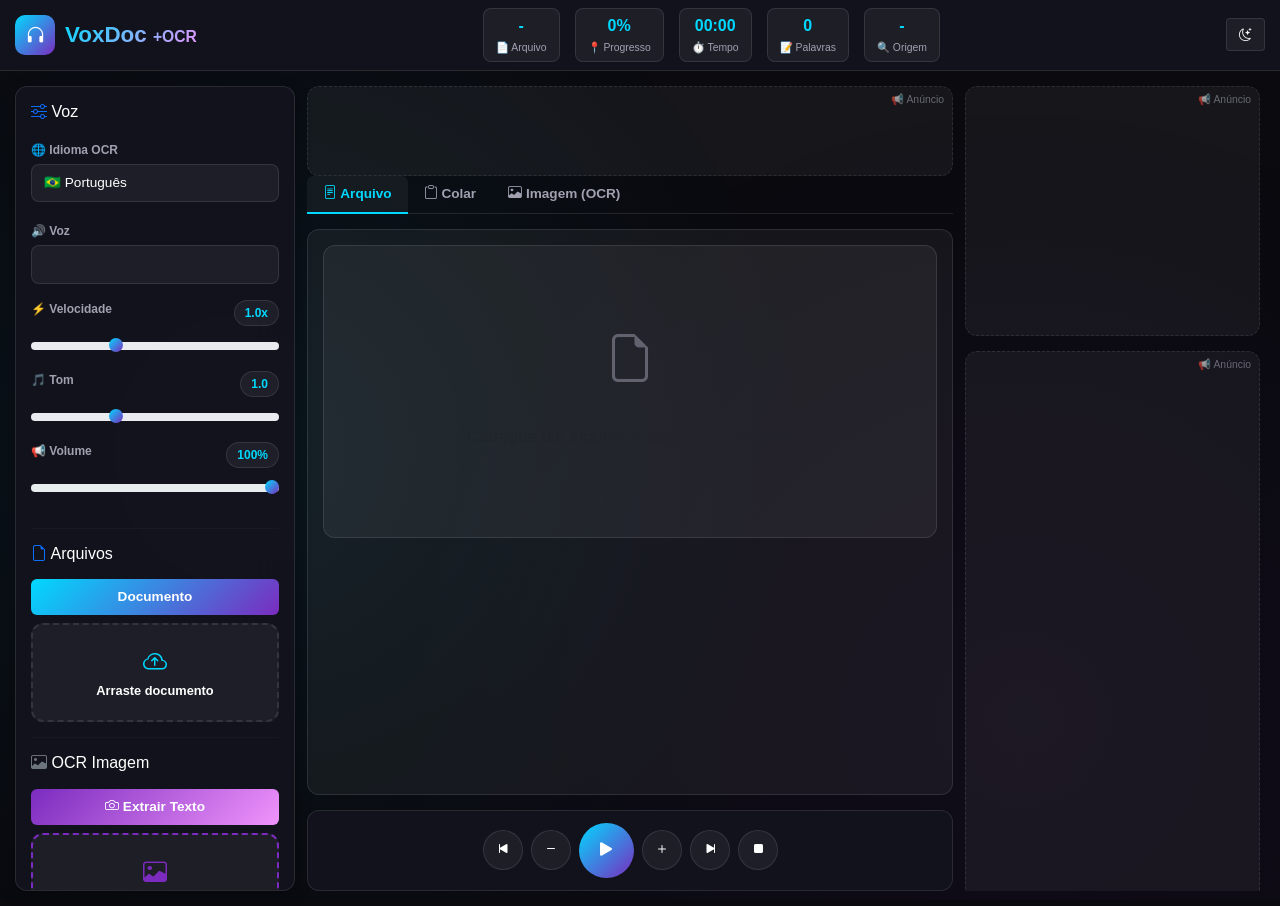
==== index.html @ 5bc6eb55 "m" ====
<!DOCTYPE html>
<html lang="pt">
<head>
  <meta charset="UTF-8">
  <meta name="viewport" content="width=device-width, initial-scale=1">
  <title>VoxDoc – Leitor de Documentos com OCR</title>
  
  <!-- Bootstrap 5 -->
  <link href="./CSS/bootstrap.min.css" rel="stylesheet">
  <!-- Bootstrap Icons -->
  <link href="https://cdn.jsdelivr.net/npm/bootstrap-icons@1.11.1/font/bootstrap-icons.css" rel="stylesheet">
  <!-- Tesseract.js -->
  <script src="./JS/tesseract.min.js"></script>

  <!-- Bibliotecas offline -->
  <script src="./JS/pdf.min.js"></script>
  <script src="./JS/pdf.worker.min.js"></script>
  <script src="./JS/mammoth.browser.min.js"></script>
  <script src="./JS/lame.min.js"></script>

  <!-- Configuração OCR Online/Offline -->
  <script>
    window.VOXDOC_OCR_CONFIG = {
      isOnline: navigator.onLine,
      workerPath: './JS/worker.min.js',
      langPath: './JS/lang-data/',
      corePath: './JS/tesseract-core.wasm.js',
      fallbackOnline: true
    };
    window.addEventListener('online', () => { window.VOXDOC_OCR_CONFIG.isOnline = true; });
    window.addEventListener('offline', () => { window.VOXDOC_OCR_CONFIG.isOnline = false; });
  </script>

  <style>
    :root {
      --bg-dark: #0a0a0f;
      --bg-card: rgba(20, 20, 30, 0.95);
      --bg-glass: rgba(255, 255, 255, 0.05);
      --primary: #00d9ff;
      --secondary: #7b2cbf;
      --accent: #f093fb;
      --success: #00ff88;
      --warning: #ffbb00;
      --danger: #ff4757;
      --text: #ffffff;
      --text-muted: #a0a0b0;
      --border: rgba(255, 255, 255, 0.1);
      --radius: 12px;
      --shadow: 0 4px 16px rgba(0, 0, 0, 0.3);
    }

    body.light-mode {
      --bg-dark: #f0f2f8;
      --bg-card: rgba(255, 255, 255, 0.98);
      --bg-glass: rgba(0, 0, 0, 0.03);
      --text: #1a1a2e;
      --text-muted: #6c757d;
      --border: rgba(0, 0, 0, 0.1);
      --shadow: 0 4px 16px rgba(0, 0, 0, 0.1);
    }

    * { margin: 0; padding: 0; box-sizing: border-box; }

    body {
      font-family: 'Inter', -apple-system, BlinkMacSystemFont, sans-serif;
      background: var(--bg-dark);
      color: var(--text);
      min-height: 100vh;
      transition: background 0.3s, color 0.3s;
      overflow: hidden;
    }

    .bg-animation {
      position: fixed;
      top: 0; left: 0; right: 0; bottom: 0;
      background: 
        radial-gradient(circle at 20% 50%, rgba(0, 217, 255, 0.06) 0%, transparent 50%),
        radial-gradient(circle at 80% 80%, rgba(123, 44, 191, 0.06) 0%, transparent 50%);
      z-index: -1;
      pointer-events: none;
    }

    /* ===== HEADER COM STATS ===== */
    .app-header {
      background: var(--bg-card);
      backdrop-filter: blur(20px);
      border-bottom: 1px solid var(--border);
      padding: 8px 0;
      position: sticky;
      top: 0;
      z-index: 1000;
      flex-shrink: 0;
    }

    .header-content {
      display: flex;
      justify-content: space-between;
      align-items: center;
      padding: 0 15px;
      gap: 15px;
      flex-wrap: wrap;
    }

    .logo {
      display: flex;
      align-items: center;
      gap: 10px;
      flex-shrink: 0;
    }

    .logo-icon {
      width: 40px;
      height: 40px;
      background: linear-gradient(135deg, var(--primary), var(--secondary));
      border-radius: 10px;
      display: flex;
      align-items: center;
      justify-content: center;
      font-size: 1.3rem;
    }

    .logo-text {
      font-size: 1.4rem;
      font-weight: 800;
      background: linear-gradient(135deg, var(--primary), var(--accent));
      -webkit-background-clip: text;
      -webkit-text-fill-color: transparent;
      background-clip: text;
    }

    /* Stats no Header */
    .header-stats {
      display: flex;
      gap: 15px;
      align-items: center;
      flex-wrap: wrap;
      justify-content: center;
      flex: 1;
    }

    .header-stat {
      display: flex;
      flex-direction: column;
      align-items: center;
      padding: 5px 12px;
      background: var(--bg-glass);
      border-radius: 8px;
      border: 1px solid var(--border);
      min-width: 70px;
    }

    .header-stat-value {
      font-size: 1rem;
      font-weight: 700;
      color: var(--primary);
      word-break: break-word;
      text-align: center;
    }

    .header-stat-label {
      font-size: 0.65rem;
      color: var(--text-muted);
      margin-top: 2px;
      text-align: center;
    }

    .header-actions {
      display: flex;
      align-items: center;
      gap: 10px;
      flex-shrink: 0;
    }

    /* ===== LAYOUT PRINCIPAL ===== */
    .main-wrapper {
      display: grid;
      grid-template-columns: 280px 1fr 300px;
      gap: 12px;
      height: calc(100vh - 65px);
      padding: 15px;
      overflow: hidden;
    }

    .sidebar-col,
    .main-col,
    .ads-col {
      display: flex;
      flex-direction: column;
      min-height: 0;
    }

    .glass-card {
      background: var(--bg-card);
      backdrop-filter: blur(20px);
      border-radius: var(--radius);
      border: 1px solid var(--border);
      box-shadow: var(--shadow);
      padding: 15px;
      height: 100%;
      display: flex;
      flex-direction: column;
      overflow-y: auto;
    }

    /* ===== COLUNA DE ANÚNCIOS (Direita) ===== */
    .ads-col {
      display: flex;
      flex-direction: column;
      gap: 15px;
      overflow-y: auto;
      padding-right: 5px;
    }

    .ad-space {
      background: var(--bg-glass);
      border: 1px dashed var(--border);
      border-radius: var(--radius);
      display: flex;
      align-items: center;
      justify-content: center;
      color: var(--text-muted);
      font-size: 0.75rem;
      text-align: center;
      flex-shrink: 0;
      overflow: hidden;
      position: relative;
    }

    .ad-space::before {
      content: "📢 Anúncio";
      position: absolute;
      top: 5px;
      right: 8px;
      font-size: 0.65rem;
      opacity: 0.6;
    }

    .ad-space.sidebar-ad {
      width: 100%;
      height: 250px;
      min-height: 250px;
    }

    .ad-space.rectangle {
      width: 100%;
      height: 250px;
      min-height: 250px;
    }

    .ad-space.skyscraper {
      width: 100%;
      height: 600px;
      min-height: 600px;
    }

    .ad-space.ad-loaded::before {
      content: "";
    }

    /* ===== CONTROLES ===== */
    .form-label {
      font-size: 0.75rem;
      color: var(--text-muted);
      font-weight: 600;
      margin-bottom: 5px;
    }

    .form-select, .form-control {
      background: var(--bg-glass);
      border: 1px solid var(--border);
      color: var(--text);
      padding: 8px 12px;
      border-radius: 8px;
      font-size: 0.85rem;
      transition: border-color 0.2s;
    }

    .form-select:focus, .form-control:focus {
      background: var(--bg-glass);
      border-color: var(--primary);
      color: var(--text);
      box-shadow: 0 0 0 2px rgba(0, 217, 255, 0.15);
    }

    .form-range {
      height: 4px;
    }

    .form-range::-webkit-slider-thumb {
      width: 14px;
      height: 14px;
      background: linear-gradient(135deg, var(--primary), var(--secondary));
      border-radius: 50%;
    }

    /* ===== ÁREA DE TEXTO ===== */
    .text-display {
      background: var(--bg-glass);
      border-radius: var(--radius);
      border: 1px solid var(--border);
      padding: 20px;
      flex: 1;
      min-height: 0;
      overflow-y: auto;
      font-size: 1.05rem;
      line-height: 1.9;
      color: var(--text);
    }

    .word {
      cursor: pointer;
      padding: 2px 5px;
      border-radius: 5px;
      display: inline;
      transition: background 0.15s;
      margin: 0 2px;
    }

    .word:hover {
      background: rgba(0, 217, 255, 0.2);
    }

    .word.active {
      background: linear-gradient(135deg, var(--primary), var(--secondary));
      color: white;
      font-weight: 700;
      border-radius: 5px;
    }

    .word.reading {
      background: rgba(0, 217, 255, 0.15);
      border-radius: 4px;
    }

    /* ===== PLAYER ===== */
    .player-bar {
      background: var(--bg-card);
      backdrop-filter: blur(20px);
      border-radius: var(--radius);
      border: 1px solid var(--border);
      padding: 12px 15px;
      margin-top: auto;
      margin-bottom: 0;
      flex-shrink: 0;
    }

    .play-btn-main {
      width: 55px;
      height: 55px;
      border-radius: 50%;
      border: none;
      background: linear-gradient(135deg, var(--primary), var(--secondary));
      color: white;
      font-size: 1.5rem;
      cursor: pointer;
      transition: transform 0.2s;
      display: flex;
      align-items: center;
      justify-content: center;
    }

    .play-btn-main:hover {
      transform: scale(1.08);
    }

    .control-btn-sm {
      width: 40px;
      height: 40px;
      border-radius: 50%;
      border: 1px solid var(--border);
      background: var(--bg-glass);
      color: var(--text);
      font-size: 1rem;
      cursor: pointer;
      transition: all 0.2s;
      display: flex;
      align-items: center;
      justify-content: center;
    }

    .control-btn-sm:hover {
      background: var(--primary);
      border-color: var(--primary);
      color: #000;
    }

    /* ===== UPLOAD ZONES ===== */
    .upload-zone {
      border: 2px dashed var(--border);
      border-radius: var(--radius);
      padding: 20px 10px;
      text-align: center;
      transition: border-color 0.2s;
      cursor: pointer;
      background: var(--bg-glass);
      flex-shrink: 0;
    }

    .upload-zone:hover {
      border-color: var(--primary);
    }

    .upload-zone.dragover {
      border-color: var(--primary);
      background: rgba(0, 217, 255, 0.05);
    }

    .ocr-upload-zone {
      border: 2px dashed var(--secondary);
      border-radius: var(--radius);
      padding: 20px 10px;
      text-align: center;
      transition: all 0.2s;
      cursor: pointer;
      background: var(--bg-glass);
      margin-top: 10px;
    }

    .ocr-upload-zone:hover {
      border-color: var(--accent);
      background: rgba(123, 44, 191, 0.1);
    }

    .ocr-upload-zone.dragover {
      border-color: var(--accent);
      background: rgba(123, 44, 191, 0.15);
    }

    /* ===== OCR PROGRESS ===== */
    .ocr-progress {
      background: var(--bg-glass);
      border-radius: var(--radius);
      padding: 15px;
      margin-top: 10px;
      display: none;
    }

    .ocr-progress.show {
      display: block;
    }

    .progress-bar-custom {
      height: 8px;
      background: var(--border);
      border-radius: 4px;
      overflow: hidden;
      margin-top: 10px;
    }

    .progress-fill {
      height: 100%;
      background: linear-gradient(135deg, var(--primary), var(--secondary));
      border-radius: 4px;
      transition: width 0.3s;
      width: 0%;
    }

    .ocr-status {
      font-size: 0.8rem;
      color: var(--text-muted);
      margin-top: 8px;
      display: flex;
      align-items: center;
      gap: 8px;
    }

    .ocr-status i {
      color: var(--primary);
    }

    /* ===== TABS ===== */
    .nav-tabs {
      border-bottom: 1px solid var(--border);
      margin-bottom: 15px;
      flex-shrink: 0;
    }

    .nav-tabs .nav-link {
      color: var(--text-muted);
      border: none;
      padding: 8px 16px;
      font-size: 0.85rem;
      font-weight: 600;
      transition: all 0.2s;
      background: transparent;
    }

    .nav-tabs .nav-link.active {
      color: var(--primary);
      background: var(--bg-glass);
      border: none;
      border-bottom: 2px solid var(--primary);
    }

    .tab-content {
      background: var(--bg-glass);
      border-radius: var(--radius);
      padding: 15px;
      border: 1px solid var(--border);
      margin-bottom: 15px;
      flex: 1;
      display: flex;
      flex-direction: column;
      min-height: 0;
      overflow: hidden;
    }

    .tab-pane {
      height: 100%;
      display: flex;
      flex-direction: column;
    }

    .image-preview {
      max-width: 100%;
      max-height: 200px;
      border-radius: var(--radius);
      margin: 10px 0;
      display: none;
      border: 1px solid var(--border);
      object-fit: contain;
    }

    .image-preview.show {
      display: block;
    }

    /* ===== TOAST ===== */
    .toast-container {
      position: fixed;
      bottom: 100px;
      right: 20px;
      z-index: 9999;
    }

    .toast-custom {
      background: var(--bg-card);
      backdrop-filter: blur(20px);
      border-left: 4px solid var(--primary);
      color: var(--text);
      border-radius: 10px;
      box-shadow: var(--shadow);
      border: 1px solid var(--border);
      margin-top: 10px;
      padding: 10px 15px;
      font-size: 0.85rem;
    }

    .toast-custom.bg-success { border-left-color: var(--success); }
    .toast-custom.bg-danger { border-left-color: var(--danger); }
    .toast-custom.bg-warning { border-left-color: var(--warning); }

    /* ===== SCROLLBAR ===== */
    ::-webkit-scrollbar { width: 8px; }
    ::-webkit-scrollbar-track { background: var(--bg-dark); }
    ::-webkit-scrollbar-thumb { 
      background: linear-gradient(var(--primary), var(--secondary)); 
      border-radius: 4px;
    }
    ::-webkit-scrollbar-thumb:hover { background: var(--primary); }

    /* ===== BUTTONS ===== */
    .btn-gradient {
      background: linear-gradient(135deg, var(--primary), var(--secondary));
      border: none;
      color: white;
      font-weight: 600;
      font-size: 0.85rem;
      padding: 8px 16px;
      transition: opacity 0.2s;
    }

    .btn-gradient:hover {
      opacity: 0.9;
      color: white;
    }

    .btn-outline-custom {
      background: var(--bg-glass);
      border: 1px solid var(--border);
      color: var(--text);
      font-weight: 600;
      font-size: 0.8rem;
      padding: 6px 12px;
      transition: all 0.2s;
    }

    .btn-outline-custom:hover {
      background: var(--primary);
      border-color: var(--primary);
      color: #000;
    }

    .btn-ocr {
      background: linear-gradient(135deg, var(--secondary), var(--accent));
      border: none;
      color: white;
      font-weight: 600;
      font-size: 0.85rem;
      padding: 8px 16px;
      transition: opacity 0.2s;
    }

    .btn-ocr:hover {
      opacity: 0.9;
      color: white;
    }

    .btn-ocr:disabled {
      opacity: 0.5;
      cursor: not-allowed;
    }

    .value-badge {
      background: var(--bg-glass);
      padding: 3px 10px;
      border-radius: 15px;
      font-size: 0.75rem;
      color: var(--primary);
      font-weight: 600;
      border: 1px solid var(--border);
    }

    .spinner-ocr {
      width: 20px;
      height: 20px;
      border: 2px solid var(--border);
      border-top-color: var(--primary);
      border-radius: 50%;
      animation: spin 1s linear infinite;
    }

    @keyframes spin {
      to { transform: rotate(360deg); }
    }

    /* ===== RESPONSIVO ===== */
    @media (max-width: 1200px) {
      .main-wrapper {
        grid-template-columns: 250px 1fr 250px;
      }
    }

    @media (max-width: 992px) {
      body {
        overflow-y: auto;
        padding-bottom: 100px;
      }
      
      .header-content {
        flex-direction: column;
        gap: 10px;
        padding: 5px 15px;
      }
      
      .header-stats {
        width: 100%;
        justify-content: space-around;
      }
      
      .header-stat {
        min-width: 60px;
        padding: 4px 8px;
      }
      
      .header-stat-value {
        font-size: 0.9rem;
      }
      
      .header-stat-label {
        font-size: 0.6rem;
      }
      
      .main-wrapper {
        height: auto;
        grid-template-columns: 1fr;
        padding: 10px;
      }
      
      .glass-card,
      .ads-col {
        height: auto;
        max-height: 400px;
        margin-bottom: 15px;
      }
      
      .text-display {
        height: 350px;
        padding: 15px;
        font-size: 1rem;
        flex: none;
      }
      
      .player-bar {
        position: fixed;
        bottom: 10px;
        left: 10px;
        right: 10px;
        z-index: 1000;
        padding: 10px;
        margin-bottom: 0;
      }
      
      .play-btn-main {
        width: 50px;
        height: 50px;
        font-size: 1.3rem;
      }
      
      .control-btn-sm {
        width: 36px;
        height: 36px;
        font-size: 0.9rem;
      }
      
      .toast-container {
        bottom: 90px;
        right: 10px;
        left: 10px;
      }
      
      .ad-space.sidebar-ad,
      .ad-space.rectangle {
        height: 100px;
        min-height: 100px;
      }
      
      .ad-space.skyscraper {
        height: 250px;
        min-height: 250px;
      }
    }

    :focus-visible {
      outline: 2px solid var(--primary);
      outline-offset: 2px;
    }

    .hidden { display: none !important; }

    .ocr-debug {
      background: rgba(0, 0, 0, 0.3);
      border-radius: 8px;
      padding: 10px;
      margin-top: 10px;
      font-size: 0.75rem;
      color: var(--text-muted);
      max-height: 150px;
      overflow-y: auto;
      font-family: monospace;
      white-space: pre-wrap;
      word-break: break-all;
    }
  </style>
</head>
<body>
  <div class="bg-animation"></div>
  <div class="toast-container" id="toastContainer"></div>

  <!-- ===== HEADER COM STATS ===== -->
  <header class="app-header">
    <div class="header-content">
      <!-- Logo -->
      <div class="logo">
        <div class="logo-icon"><i class="bi bi-headphones"></i></div>
        <div class="logo-text">VoxDoc <span style="font-size: 0.7em; color: var(--secondary);">+OCR</span></div>
      </div>

      <!-- Stats no Header -->
      <div class="header-stats">
        <div class="header-stat">
          <span class="header-stat-value" id="fileName">-</span>
          <span class="header-stat-label">📄 Arquivo</span>
        </div>
        <div class="header-stat">
          <span class="header-stat-value" id="progress">0%</span>
          <span class="header-stat-label">📍 Progresso</span>
        </div>
        <div class="header-stat">
          <span class="header-stat-value" id="time">00:00</span>
          <span class="header-stat-label">⏱️ Tempo</span>
        </div>
        <div class="header-stat">
          <span class="header-stat-value" id="wordCount">0</span>
          <span class="header-stat-label">📝 Palavras</span>
        </div>
        <div class="header-stat">
          <span class="header-stat-value" id="sourceType">-</span>
          <span class="header-stat-label">🔍 Origem</span>
        </div>
      </div>

      <!-- Ações -->
      <div class="header-actions">
        <button class="btn btn-outline-custom btn-sm" id="themeBtn" title="Alternar Tema">
          <i class="bi bi-moon-stars"></i>
        </button>
      </div>
    </div>
  </header>

  <!-- ===== MAIN WRAPPER ===== -->
  <main class="container-fluid p-0">
    <div class="main-wrapper">
      
      <!-- Sidebar Controls (Esquerda) -->
      <div class="sidebar-col">
        <div class="glass-card">
          <h6 class="mb-3">
            <i class="bi bi-sliders text-primary"></i> Voz
          </h6>

          <div class="mb-3">
            <label class="form-label">🌐 Idioma OCR</label>
            <select class="form-select" id="ocrLangSelect">
              <option value="por">🇧🇷 Português</option>
              <option value="eng">🇺🇸 English</option>
              <option value="spa">🇪🇸 Español</option>
              <option value="fra">🇫🇷 Français</option>
              <option value="deu">🇩🇪 Deutsch</option>
              <option value="ita">🇮🇹 Italiano</option>
            </select>
          </div>

          <div class="mb-3">
            <label class="form-label">🔊 Voz</label>
            <select class="form-select" id="voiceSelect"></select>
          </div>

          <div class="mb-3">
            <label class="form-label d-flex justify-content-between">
              <span>⚡ Velocidade</span>
              <span class="value-badge" id="rateValue">1.0x</span>
            </label>
            <input type="range" class="form-range" id="rateRange" min="0.5" max="2" step="0.05" value="1">
          </div>

          <div class="mb-3">
            <label class="form-label d-flex justify-content-between">
              <span>🎵 Tom</span>
              <span class="value-badge" id="pitchValue">1.0</span>
            </label>
            <input type="range" class="form-range" id="pitchRange" min="0.5" max="2" step="0.05" value="1">
          </div>

          <div class="mb-3">
            <label class="form-label d-flex justify-content-between">
              <span>📢 Volume</span>
              <span class="value-badge" id="volumeValue">100%</span>
            </label>
            <input type="range" class="form-range" id="volumeRange" min="0" max="1" step="0.05" value="1">
          </div>

          <hr style="border-color: var(--border); margin: 15px 0;">

        

          <h6 class="mb-3">
            <i class="bi bi-file-earmark text-primary"></i> Arquivos
          </h6>

          <button class="btn btn-gradient w-100" id="fileBtn">
            <i class="bi bi-folder-open"></i> Documento
          </button>
          <input type="file" id="fileInput" hidden accept=".txt,.md,.html,.pdf,.docx">

          <div class="upload-zone mt-2" id="dropZone">
            <i class="bi bi-cloud-arrow-up" style="font-size: 1.5rem; color: var(--primary);"></i>
            <div class="fw-semibold" style="font-size: 0.8rem;">Arraste documento</div>
          </div>

          <hr style="border-color: var(--border); margin: 15px 0;">

          <h6 class="mb-3">
            <i class="bi bi-image text-secondary"></i> OCR Imagem
          </h6>

          <button class="btn btn-ocr w-100" id="ocrBtn">
            <i class="bi bi-camera"></i> Extrair Texto
          </button>
          <input type="file" id="ocrInput" hidden accept=".png,.jpg,.jpeg,.webp,.bmp,.gif">

          <div class="ocr-upload-zone mt-2" id="ocrDropZone">
            <i class="bi bi-image" style="font-size: 1.5rem; color: var(--secondary);"></i>
            <div class="fw-semibold" style="font-size: 0.8rem;">Arraste imagem</div>
          </div>

          <div class="ocr-progress" id="ocrProgress">
            <div class="d-flex justify-content-between align-items-center">
              <span style="font-size: 0.8rem; color: var(--text-muted);">Processando...</span>
              <div class="spinner-ocr"></div>
            </div>
            <div class="progress-bar-custom">
              <div class="progress-fill" id="ocrProgressFill"></div>
            </div>
            <div class="ocr-status" id="ocrStatus">
              <i class="bi bi-hourglass-split"></i>
              <span id="ocrStatusText">Iniciando OCR...</span>
            </div>
          </div>

          <div class="ocr-debug" id="ocrDebug" style="display: none;">
            <strong>Debug:</strong>
            <span id="ocrDebugText"></span>
          </div>
        </div>
      </div>

      <!-- Main Content Area (Centro) -->
      <div class="main-col">
        <!-- ANÚNCIO LEADERBOARD -->
        <div class="ad-space rectangle" id="adLeaderboard" style="height: 90px; min-height: 90px;">
          <!-- Substitua pelo código do seu anúncio -->
        </div>

        <ul class="nav nav-tabs" id="contentTabs">
          <li class="nav-item">
            <button class="nav-link active" data-bs-toggle="tab" data-bs-target="#fileTab">
              <i class="bi bi-file-text"></i> Arquivo
            </button>
          </li>
          <li class="nav-item">
            <button class="nav-link" data-bs-toggle="tab" data-bs-target="#pasteTab">
              <i class="bi bi-clipboard"></i> Colar
            </button>
          </li>
          <li class="nav-item">
            <button class="nav-link" data-bs-toggle="tab" data-bs-target="#ocrTab">
              <i class="bi bi-image"></i> Imagem (OCR)
            </button>
          </li>
        </ul>

        <div class="tab-content">
          <!-- File Tab -->
          <div class="tab-pane fade show active" id="fileTab">
            <div id="textDisplay" class="text-display">
              <div class="text-center py-5">
                <i class="bi bi-file-earmark" style="font-size: 3rem; color: var(--text-muted); opacity: 0.5;"></i>
                <p class="mt-3 text-muted">Carregue um arquivo, imagem ou cole texto</p>
              </div>
            </div>
          </div>

          <!-- Paste Tab -->
          <div class="tab-pane fade" id="pasteTab">
            <textarea class="form-control mb-3" id="pasteText" rows="8" placeholder="Cole seu texto aqui..."></textarea>
            <button class="btn btn-gradient w-100" id="pasteBtn">
              <i class="bi bi-play-fill"></i> Ler Texto
            </button>
          </div>

          <!-- OCR Tab -->
          <div class="tab-pane fade" id="ocrTab">
            <div id="ocrTextDisplay" class="text-display">
              <div class="text-center py-5">
                <i class="bi bi-image" style="font-size: 3rem; color: var(--text-muted); opacity: 0.5;"></i>
                <p class="mt-3 text-muted">Carregue uma imagem para extrair texto</p>
                <p class="text-muted" style="font-size: 0.85rem;">Formatos: PNG, JPG, JPEG, WEBP, BMP, GIF</p>
              </div>
            </div>
            <button class="btn btn-ocr w-100 mt-3" id="ocrReadBtn" disabled>
              <i class="bi bi-play-fill"></i> Ler Texto da Imagem
            </button>
          </div>
        </div>

        <!-- Player Controls -->
        <div class="player-bar">
          <div class="d-flex justify-content-center align-items-center gap-2 flex-wrap">
            <button class="control-btn-sm" id="backBtn" title="Voltar">
              <i class="bi bi-skip-start-fill"></i>
            </button>
            <button class="control-btn-sm" id="slowerBtn" title="Diminuir">
              <i class="bi bi-dash"></i>
            </button>
            <button class="play-btn-main" id="playBtn">
              <i class="bi bi-play-fill"></i>
            </button>
            <button class="control-btn-sm" id="fasterBtn" title="Aumentar">
              <i class="bi bi-plus"></i>
            </button>
            <button class="control-btn-sm" id="forwardBtn" title="Avançar">
              <i class="bi bi-skip-end-fill"></i>
            </button>
            <button class="control-btn-sm" id="stopBtn" title="Parar">
              <i class="bi bi-stop-fill"></i>
            </button>
          </div>
        </div>
      </div>

      <!-- ===== COLUNA DE ANÚNCIOS (Direita) ===== -->
      <div class="ads-col">
        <!-- Anúncio 1: Rectangle (300x250) -->
        <div class="ad-space rectangle" id="adRight1">
          <!-- Substitua pelo código do seu anúncio -->
        </div>

        <!-- Anúncio 2: Skyscraper (300x600) -->
        <div class="ad-space skyscraper" id="adRight2">
          <!-- Substitua pelo código do seu anúncio -->
        </div>

        <!-- Anúncio 3: Extra -->
        <div class="ad-space rectangle" id="adRight3">
          <!-- Substitua pelo código do seu anúncio -->
        </div>
      </div>
      
    </div>
  </main>

  <script src="./JS/bootstrap.bundle.min.js"></script>

  <script>
    const $ = id => document.getElementById(id);
    const synth = window.speechSynthesis;
    
    let voices = [];
    let words = [];
    let currentWordIndex = 0;
    let playing = false;
    let paused = false;
    let fileName = '';
    let startTime = 0;
    let timer = null;
    let phrases = [];
    let phraseMap = [];
    let currentPhrase = 0;
    let phraseStartTime = 0;
    let highlightAnimation = null;
    let currentSpeed = 1.0;
    let currentSource = 'none';
    let ocrText = '';
    let ocrProcessing = false;

    const showToast = (message, type = 'info') => {
      const toast = document.createElement('div');
      toast.className = `toast toast-custom bg-${type === 'ok' ? 'success' : type === 'err' ? 'danger' : type === 'warning' ? 'warning' : 'primary'} show`;
      toast.innerHTML = `<i class="bi bi-${type === 'ok' ? 'check-circle' : type === 'err' ? 'x-circle' : 'info-circle'}"></i> ${message}`;
      $('toastContainer').appendChild(toast);
      setTimeout(() => { toast.classList.remove('show'); setTimeout(() => toast.remove(), 300); }, 4000);
    };

    const formatTime = ms => {
      const total = Math.floor(ms / 1000);
      const m = Math.floor(total / 60);
      const s = total % 60;
      return `${m}:${s.toString().padStart(2, '0')}`;
    };

    function splitIntoPhrases(text) {
      text = text.replace(/\b(Dr|Dra|Sr|Sra|Exmo|Ilmo|Prof|Eng|etc)\.\s*/gi, '$1<ABBR>');
      text = text.replace(/\d+\.\d+/g, m => m.replace(/\./g, '<DOT>'));
      text = text.replace(/https?:\/\/[^\s]+/g, m => m.replace(/\./g, '<URLDOT>'));
      
      let parts = text.split(/(?<=[.!?])\s+(?=[A-ZÀ-ÚÁ-úá-ú])|(?<=[.!?])\s*$/);
      parts = parts.map(s => s.replace(/<ABBR>/g, '. ').replace(/<DOT>/g, '.').replace(/<URLDOT>/g, '.'));
      
      let phrases = [];
      parts.forEach(part => {
        const subParts = part.split(/(?<=[,;:])\s+/);
        subParts.forEach(sp => {
          const trimmed = sp.trim();
          if (trimmed.length > 0) phrases.push(trimmed);
        });
      });
      
      return phrases.filter(p => p.length > 0);
    }

    function mapWordsToPhrases(words, phrases) {
      const mapping = [];
      let wordIdx = 0;
      phrases.forEach((phrase, pIdx) => {
        const phraseWords = phrase.split(/\s+/).filter(w => w);
        const startIdx = wordIdx;
        wordIdx += phraseWords.length;
        mapping.push({
          phraseIdx: pIdx,
          text: phrase,
          wordStart: startIdx,
          wordEnd: wordIdx - 1,
          words: phraseWords
        });
      });
      return mapping;
    }

    const loadVoices = () => {
      voices = synth.getVoices();
      const sel = $('voiceSelect');
      sel.innerHTML = '';
      
      const pref = ['pt-BR', 'pt-PT', 'en-US', 'es-ES', 'fr-FR'];
      const sorted = [...voices].sort((a, b) => {
        const ai = pref.findIndex(p => a.lang.startsWith(p.split('-')[0]));
        const bi = pref.findIndex(p => b.lang.startsWith(p.split('-')[0]));
        const aNat = a.name.toLowerCase().includes('natural') || a.name.toLowerCase().includes('premium') ? -1 : 0;
        const bNat = b.name.toLowerCase().includes('natural') || b.name.toLowerCase().includes('premium') ? -1 : 0;
        return aNat - bNat || (ai === -1 ? 99 : ai) - (bi === -1 ? 99 : bi);
      });

      sorted.forEach((v, i) => {
        const opt = document.createElement('option');
        opt.value = i;
        const flag = {'pt-BR':'🇧🇷','pt-PT':'🇵🇹','en-US':'🇺🇸','es-ES':'🇪🇸','fr-FR':'🇫🇷'}[v.lang] || '🌐';
        const quality = v.name.toLowerCase().includes('natural') || v.name.toLowerCase().includes('premium') ? '⭐ ' : '';
        opt.textContent = `${quality}${flag} ${v.name}`;
        sel.appendChild(opt);
      });

      const saved = localStorage.getItem('voxdoc_voice');
      if (saved && sorted[saved]) sel.value = saved;
    };

    loadVoices();
    synth.onvoiceschanged = loadVoices;

    const processFile = async (file) => {
      if (!file) return;
      
      fileName = file.name;
      $('fileName').textContent = fileName.length > 15 ? fileName.slice(0, 12) + '...' : fileName;
      currentSource = 'file';
      $('sourceType').textContent = '📄 Documento';
      
      try {
        let text = '';
        const ext = file.name.split('.').pop().toLowerCase();
        
        if (ext === 'txt' || ext === 'md') {
          text = await file.text();
        } else if (ext === 'html') {
          text = await file.text();
          text = text.replace(/<[^>]*>/g, ' ').replace(/\s+/g, ' ');
        } else if (ext === 'pdf') {
          if (typeof pdfjsLib === 'undefined') {
            text = await file.text();
            showToast('PDF sem biblioteca.', 'warning');
          } else {
            pdfjsLib.GlobalWorkerOptions.workerSrc = './JS/pdf.worker.min.js';
            const buf = await file.arrayBuffer();
            const pdf = await pdfjsLib.getDocument(buf).promise;
            for (let i = 1; i <= pdf.numPages; i++) {
              const page = await pdf.getPage(i);
              const content = await page.getTextContent();
              text += content.items.map(it => it.str).join(' ') + '\n';
            }
          }
        } else if (ext === 'docx') {
          if (typeof mammoth === 'undefined') {
            text = await file.text();
            showToast('DOCX sem biblioteca.', 'warning');
          } else {
            const buf = await file.arrayBuffer();
            const res = await mammoth.extractRawText({ arrayBuffer: buf });
            text = res.value;
          }
        } else {
          throw new Error('Formato não suportado');
        }
        
        words = text.split(/\s+/).filter(w => w.trim());
        phrases = splitIntoPhrases(text);
        phraseMap = mapWordsToPhrases(words, phrases);
        currentWordIndex = 0;
        currentPhrase = 0;
        
        renderText();
        $('wordCount').textContent = words.length.toLocaleString();
        highlightWord(0);
        showToast(`${words.length} palavras • ${phrases.length} frases`, 'ok');
        
      } catch (e) {
        const errorMsg = e && e.message ? e.message : 'Erro desconhecido';
        showToast('Erro: ' + errorMsg, 'err');
        $('textDisplay').innerHTML = `<div class="text-center text-danger py-5"><i class="bi bi-x-circle" style="font-size: 2rem;"></i><p class="mt-2">${errorMsg}</p></div>`;
      }
    };

    const renderText = () => {
      const container = $('textDisplay');
      container.innerHTML = '';
      const frag = document.createDocumentFragment();
      
      words.forEach((w, i) => {
        const span = document.createElement('span');
        span.className = 'word';
        span.textContent = w + ' ';
        span.dataset.index = i;
        span.onclick = () => clickToRead(i);
        frag.appendChild(span);
      });
      
      container.appendChild(frag);
    };

    const renderOCRText = () => {
      const container = $('ocrTextDisplay');
      container.innerHTML = '';
      const frag = document.createDocumentFragment();
      
      words.forEach((w, i) => {
        const span = document.createElement('span');
        span.className = 'word';
        span.textContent = w + ' ';
        span.dataset.index = i;
        span.onclick = () => clickToRead(i);
        frag.appendChild(span);
      });
      
      container.appendChild(frag);
    };

    // =====================
    // OCR - Online/Offline
    // =====================
    const processOCR = async (file) => {
      if (!file) return;
      
      const validTypes = ['image/png', 'image/jpeg', 'image/jpg', 'image/webp', 'image/bmp', 'image/gif'];
      if (!validTypes.includes(file.type)) {
        showToast('Formato de imagem não suportado', 'err');
        return;
      }

      if (ocrProcessing) {
        showToast('OCR já está em processamento', 'warning');
        return;
      }

      if (typeof Tesseract === 'undefined') {
        showToast('Biblioteca OCR não carregada.', 'err');
        return;
      }

      ocrProcessing = true;
      $('ocrBtn').disabled = true;
      $('ocrReadBtn').disabled = true;

      fileName = file.name;
      $('fileName').textContent = fileName.length > 15 ? fileName.slice(0, 12) + '...' : fileName;
      currentSource = 'ocr';
      $('sourceType').textContent = '🖼️ Imagem (OCR)';

      const reader = new FileReader();
      reader.onload = (e) => {
        const img = document.createElement('img');
        img.src = e.target.result;
        img.className = 'image-preview show';
        img.style.maxWidth = '100%';
        img.style.maxHeight = '200px';
        img.style.borderRadius = 'var(--radius)';
        img.style.margin = '10px 0';
        $('ocrTextDisplay').innerHTML = '';
        $('ocrTextDisplay').appendChild(img);
      };
      reader.readAsDataURL(file);

      $('ocrProgress').classList.add('show');
      $('ocrProgressFill').style.width = '10%';
      $('ocrStatusText').textContent = 'Preparando OCR...';

      try {
        const ocrLang = $('ocrLangSelect').value || 'por';
        const config = window.VOXDOC_OCR_CONFIG || {};
        
        const tessConfig = {
          logger: m => {
            if (m.status === 'recognizing text') {
              const progress = Math.round(30 + (m.progress * 70));
              $('ocrProgressFill').style.width = `${progress}%`;
              $('ocrStatusText').textContent = `Reconhecendo: ${Math.round(m.progress * 100)}%`;
            } else if (m.status === 'loading language') {
              $('ocrStatusText').textContent = config.isOnline 
                ? 'Baixando dados de idioma...' 
                : 'Carregando idioma (offline)...';
              $('ocrProgressFill').style.width = '50%';
            } else if (m.status === 'initializing') {
              $('ocrStatusText').textContent = 'Inicializando OCR...';
              $('ocrProgressFill').style.width = '70%';
            }
          }
        };

        if (!config.isOnline && config.langPath) {
          tessConfig.workerPath = config.workerPath;
          tessConfig.langPath = config.langPath;
          tessConfig.corePath = config.corePath;
        }

        const result = await Tesseract.recognize(file, ocrLang, tessConfig);

        let text = result?.data?.text || result?.text || '';
        ocrText = text.replace(/[^\w\sàáâãéêíóôõúçÀÁÂÃÉÊÍÓÔÕÚÇ.,!?;:()\-'"]/g, ' ')
                      .replace(/\s+/g, ' ')
                      .trim();

        $('ocrProgressFill').style.width = '100%';

        if (!ocrText || ocrText.length < 3) {
          throw new Error('Texto não detectado. Use imagem com texto claro.');
        }

        words = ocrText.split(/\s+/).filter(w => w.trim());
        phrases = splitIntoPhrases(ocrText);
        phraseMap = mapWordsToPhrases(words, phrases);
        currentWordIndex = 0;
        currentPhrase = 0;

        renderOCRText();
        renderText();
        
        $('wordCount').textContent = words.length.toLocaleString();
        highlightWord(0);

        setTimeout(() => {
          $('ocrProgress').classList.remove('show');
        }, 1500);

        $('ocrBtn').disabled = false;
        $('ocrReadBtn').disabled = false;
        ocrProcessing = false;
        
        showToast(`${words.length} palavras extraídas!`, 'ok');
        document.querySelector('[data-bs-target="#ocrTab"]').click();

      } catch (e) {
        console.error('OCR Error:', e);
        $('ocrProgress').classList.remove('show');
        $('ocrBtn').disabled = false;
        $('ocrReadBtn').disabled = false;
        ocrProcessing = false;
        
        const errorMsg = e?.message || 'Erro no OCR';
        showToast('Erro OCR: ' + errorMsg, 'err');
        
        $('ocrTextDisplay').innerHTML = `
          <div class="text-center text-danger py-5">
            <i class="bi bi-x-circle" style="font-size: 2rem;"></i>
            <p class="mt-2">${errorMsg}</p>
            ${!window.VOXDOC_OCR_CONFIG?.isOnline ? 
              '<p class="text-muted small">💡 Dica: Para OCR offline, baixe os arquivos em JS/lang-data/</p>' : ''}
          </div>
        `;
      }
    };

    const processPastedText = () => {
      const text = $('pasteText').value.trim();
      if (!text) { showToast('Cole algum texto', 'warning'); return; }
      
      fileName = 'Texto Colado';
      $('fileName').textContent = '📋 Texto';
      currentSource = 'paste';
      $('sourceType').textContent = '📋 Colado';
      
      words = text.split(/\s+/).filter(w => w.trim());
      phrases = splitIntoPhrases(text);
      phraseMap = mapWordsToPhrases(words, phrases);
      currentWordIndex = 0;
      currentPhrase = 0;
      
      renderText();
      $('wordCount').textContent = words.length.toLocaleString();
      highlightWord(0);
      showToast(`${words.length} palavras`, 'ok');
      
      document.querySelector('[data-bs-target="#fileTab"]').click();
    };

    const clickToRead = (wordIndex) => {
      stop();
      currentWordIndex = wordIndex;
      
      const phraseIdx = phraseMap.findIndex(m => 
        wordIndex >= m.wordStart && wordIndex <= m.wordEnd
      );
      
      if (phraseIdx !== -1) currentPhrase = phraseIdx;
      
      highlightWord(wordIndex);
      updateProgress();
      showToast(`Palavra ${wordIndex + 1}`, 'info');
      
      setTimeout(() => { play(); }, 300);
    };

    const getVoice = () => {
      const idx = $('voiceSelect').value;
      return voices[idx] || voices.find(v => v.lang.startsWith($('ocrLangSelect').value.split('-')[0])) || voices[0];
    };

    const speak = (text, onEnd) => {
      const u = new SpeechSynthesisUtterance(text);
      u.voice = getVoice();
      u.lang = $('ocrLangSelect').value;
      u.rate = parseFloat($('rateRange').value);
      u.pitch = parseFloat($('pitchRange').value);
      u.volume = parseFloat($('volumeRange').value);
      u.onend = onEnd;
      u.onerror = () => stop();
      synth.speak(u);
    };

    const updatePhraseHighlight = () => {
      if (!playing || paused || currentPhrase >= phraseMap.length) return;
      
      const mapping = phraseMap[currentPhrase];
      if (!mapping) return;
      
      const elapsed = Date.now() - phraseStartTime;
      currentSpeed = parseFloat($('rateRange').value);
      const phraseDuration = Math.max(1000, (mapping.text.length * 55) / currentSpeed);
      const progress = Math.min(1, elapsed / phraseDuration);
      
      const wordCount = mapping.words.length;
      const currentWordInPhrase = Math.floor(progress * wordCount);
      const globalWordIdx = mapping.wordStart + currentWordInPhrase;
      
      document.querySelectorAll('.word.active').forEach(el => el.classList.remove('active'));
      const spans = document.querySelectorAll('.word');
      if (spans[globalWordIdx]) {
        spans[globalWordIdx].classList.add('active');
        const rect = spans[globalWordIdx].getBoundingClientRect();
        if (rect.top < 100 || rect.bottom > window.innerHeight - 100) {
          spans[globalWordIdx].scrollIntoView({ behavior: 'smooth', block: 'center' });
        }
      }
      
      if (playing && !paused && currentPhrase < phrases.length) {
        highlightAnimation = requestAnimationFrame(updatePhraseHighlight);
      }
    };

    const readNextPhrase = () => {
      if (currentPhrase >= phrases.length) { stop(); showToast('Leitura concluída!', 'ok'); return; }
      
      const phrase = phrases[currentPhrase];
      const mapping = phraseMap[currentPhrase];
      
      if (mapping) {
        highlightRange(mapping.wordStart, mapping.wordEnd);
        const spans = document.querySelectorAll('.word');
        if (spans[mapping.wordStart]) {
          spans[mapping.wordStart].scrollIntoView({ behavior: 'smooth', block: 'center' });
        }
      }
      
      phraseStartTime = Date.now();
      
      speak(phrase, () => {
        if (playing && !paused) {
          currentPhrase++;
          currentWordIndex = mapping ? mapping.wordEnd + 1 : currentWordIndex + 1;
          updateProgress();
          readNextPhrase();
        }
      });
      
      if (highlightAnimation) cancelAnimationFrame(highlightAnimation);
      highlightAnimation = requestAnimationFrame(updatePhraseHighlight);
    };

    const highlightRange = (start, end) => {
      document.querySelectorAll('.word.active, .word.reading').forEach(el => el.classList.remove('active', 'reading'));
      const spans = document.querySelectorAll('.word');
      if (spans[start]) spans[start].classList.add('active');
      for (let i = start + 1; i <= end && i < spans.length; i++) spans[i].classList.add('reading');
    };

    const highlightWord = (i) => {
      document.querySelectorAll('.word.active, .word.reading').forEach(el => el.classList.remove('active', 'reading'));
      const spans = document.querySelectorAll('.word');
      if (spans[i]) {
        spans[i].classList.add('active');
        spans[i].scrollIntoView({ behavior: 'smooth', block: 'center' });
      }
    };

    const play = () => {
      if (!words || words.length === 0) { 
        showToast('Carregue um arquivo ou imagem primeiro', 'warning'); 
        return; 
      }
      
      if (paused) {
        synth.resume();
        paused = false;
        $('playBtn').innerHTML = '<i class="bi bi-pause-fill"></i>';
        startTimer();
        highlightAnimation = requestAnimationFrame(updatePhraseHighlight);
        return;
      }
      
      if (playing) {
        synth.pause();
        paused = true;
        $('playBtn').innerHTML = '<i class="bi bi-play-fill"></i>';
        stopTimer();
        if (highlightAnimation) cancelAnimationFrame(highlightAnimation);
        return;
      }
      
      playing = true;
      paused = false;
      $('playBtn').innerHTML = '<i class="bi bi-pause-fill"></i>';
      readNextPhrase();
      startTimer();
    };

    const stop = () => {
      synth.cancel();
      playing = false;
      paused = false;
      $('playBtn').innerHTML = '<i class="bi bi-play-fill"></i>';
      stopTimer();
      if (highlightAnimation) cancelAnimationFrame(highlightAnimation);
      highlightAnimation = null;
    };

    const restart = () => { stop(); currentWordIndex = 0; currentPhrase = 0; highlightWord(0); updateProgress(); setTimeout(play, 100); };
    const jumpTo = (i) => { stop(); currentWordIndex = i; const p = phraseMap.findIndex(m => i >= m.wordStart && i <= m.wordEnd); if (p !== -1) currentPhrase = p; highlightWord(i); updateProgress(); };

    const updateProgress = () => {
      if (words.length) $('progress').textContent = Math.round((currentWordIndex / words.length) * 100) + '%';
      if (fileName && fileName !== 'Texto Colado') {
        const p = JSON.parse(localStorage.getItem('voxdoc_progress') || '{}');
        p[fileName] = currentWordIndex;
        localStorage.setItem('voxdoc_progress', JSON.stringify(p));
      }
    };

    const startTimer = () => { if (timer) return; startTime = Date.now(); timer = setInterval(() => $('time').textContent = formatTime(Date.now() - startTime), 1000); };
    const stopTimer = () => { if (timer) { clearInterval(timer); timer = null; } };

    const toggleTheme = () => {
      document.body.classList.toggle('light-mode');
      const isLight = document.body.classList.contains('light-mode');
      $('themeBtn').innerHTML = isLight ? '<i class="bi bi-moon-stars"></i>' : '<i class="bi bi-sun"></i>';
      localStorage.setItem('voxdoc_theme', isLight ? 'light' : 'dark');
    };

    // =====================
    // CARREGAR ANÚNCIOS
    // =====================
    const loadAds = () => {
      // Para Google AdSense, descomente e configure:
      /*
      if (typeof adsbygoogle !== 'undefined') {
        (adsbygoogle = window.adsbygoogle || []).push({});
        document.querySelectorAll('.ad-space').forEach(ad => {
          ad.classList.add('ad-loaded');
        });
      }
      */
      console.log('📢 Espaços para anúncios carregados');
    };

    // =====================
    // EVENTOS
    // =====================
    $('fileBtn').onclick = () => $('fileInput').click();
    $('fileInput').onchange = e => processFile(e.target.files[0]);
    
    $('playBtn').onclick = play;
    $('stopBtn').onclick = stop;
    $('ocrReadBtn').onclick = play;
    
    $('backBtn').onclick = () => jumpTo(Math.max(0, currentWordIndex - 50));
    $('forwardBtn').onclick = () => jumpTo(Math.min(words.length - 1, currentWordIndex + 50));
    
    $('slowerBtn').onclick = () => { $('rateRange').value = Math.max(0.5, parseFloat($('rateRange').value) - 0.1); $('rateValue').textContent = $('rateRange').value + 'x'; };
    $('fasterBtn').onclick = () => { $('rateRange').value = Math.min(2, parseFloat($('rateRange').value) + 0.1); $('rateValue').textContent = $('rateRange').value + 'x'; };
    
    $('themeBtn').onclick = toggleTheme;
    
    $('rateRange').oninput = e => { $('rateValue').textContent = e.target.value + 'x'; currentSpeed = parseFloat(e.target.value); };
    $('pitchRange').oninput = e => $('pitchValue').textContent = e.target.value;
    $('volumeRange').oninput = e => $('volumeValue').textContent = Math.round(e.target.value * 100) + '%';
    $('voiceSelect').onchange = () => localStorage.setItem('voxdoc_voice', $('voiceSelect').value);
    $('ocrLangSelect').onchange = () => { if (playing) { stop(); setTimeout(play, 100); } };

    $('pasteBtn').onclick = processPastedText;

    $('ocrBtn').onclick = () => $('ocrInput').click();
    $('ocrInput').onchange = e => processOCR(e.target.files[0]);

    const dropZone = $('dropZone');
    dropZone.onclick = () => $('fileInput').click();
    dropZone.ondragover = e => { e.preventDefault(); dropZone.classList.add('dragover'); };
    dropZone.ondragleave = () => dropZone.classList.remove('dragover');
    dropZone.ondrop = e => { e.preventDefault(); dropZone.classList.remove('dragover'); if (e.dataTransfer.files[0]) processFile(e.dataTransfer.files[0]); };

    const ocrDropZone = $('ocrDropZone');
    ocrDropZone.onclick = () => $('ocrInput').click();
    ocrDropZone.ondragover = e => { e.preventDefault(); ocrDropZone.classList.add('dragover'); };
    ocrDropZone.ondragleave = () => ocrDropZone.classList.remove('dragover');
    ocrDropZone.ondrop = e => { 
      e.preventDefault(); 
      ocrDropZone.classList.remove('dragover'); 
      if (e.dataTransfer.files[0]) processOCR(e.dataTransfer.files[0]); 
    };

    document.addEventListener('keydown', e => {
      if (['INPUT','SELECT','TEXTAREA'].includes(document.activeElement.tagName)) return;
      if (e.code === 'Space') { e.preventDefault(); play(); }
      else if (e.code === 'Escape') stop();
      else if (e.ctrlKey && e.code === 'KeyR') { e.preventDefault(); restart(); }
      else if (e.ctrlKey && e.code === 'KeyO') { e.preventDefault(); $('fileInput').click(); }
      else if (e.ctrlKey && e.code === 'KeyI') { e.preventDefault(); $('ocrInput').click(); }
    });

    if (localStorage.getItem('voxdoc_theme') === 'light') {
      document.body.classList.add('light-mode');
      $('themeBtn').innerHTML = '<i class="bi bi-moon-stars"></i>';
    }

    window.addEventListener('load', () => {
      loadVoices();
      loadAds();
      console.log('🎧 VoxDoc + OCR – Pronto para usar!');
      console.log('✅ Tesseract disponível:', typeof Tesseract !== 'undefined');
      console.log('🌐 Online:', window.VOXDOC_OCR_CONFIG?.isOnline);
    });
  </script>
</body>
</html>
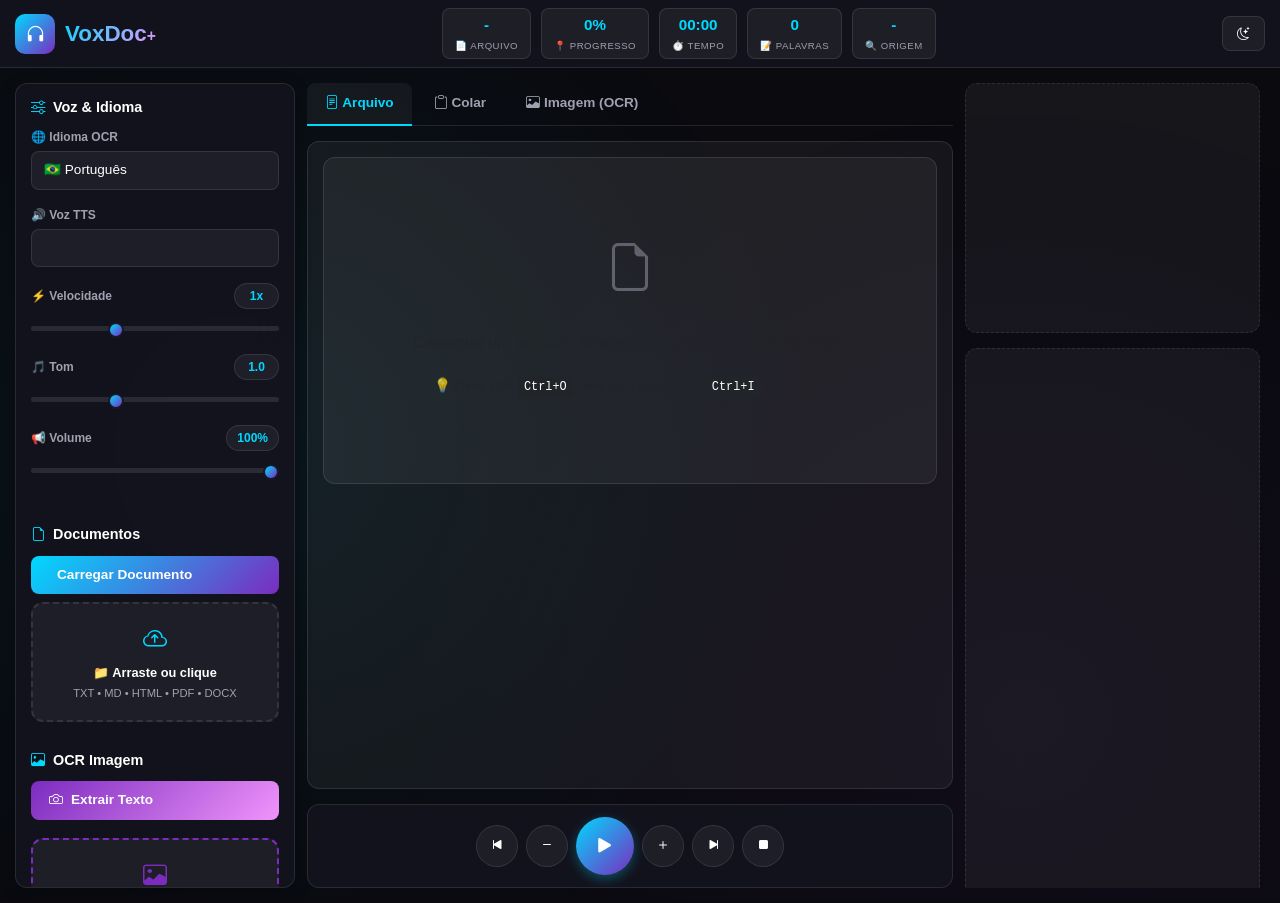
==== commit 8996c9d2: "M" ====
--- a/index.html
+++ b/index.html
@@ -1,817 +1,493 @@
 <!DOCTYPE html>
-<html lang="pt">
+<html lang="pt-BR">
 <head>
   <meta charset="UTF-8">
   <meta name="viewport" content="width=device-width, initial-scale=1">
-  <title>VoxDoc – Leitor de Documentos com OCR</title>
+  <meta name="description" content="VoxDoc – Leitor de documentos com OCR e Text-to-Speech offline">
+  <meta name="theme-color" content="#0a0a0f">
+  <title>VoxDoc+ – Leitor Inteligente com OCR</title>
+  
+  <!-- PWA Manifest -->
+  <link rel="manifest" href="/manifest.json">
+  <link rel="icon" type="image/svg+xml" href="data:image/svg+xml,<svg xmlns='http://www.w3.org/2000/svg' viewBox='0 0 100 100'><text y='.9em' font-size='90'>🎧</text></svg>">
+  <link rel="apple-touch-icon" href="/icons/icon-192.png">
   
   <!-- Bootstrap 5 -->
   <link href="./CSS/bootstrap.min.css" rel="stylesheet">
   <!-- Bootstrap Icons -->
   <link href="https://cdn.jsdelivr.net/npm/bootstrap-icons@1.11.1/font/bootstrap-icons.css" rel="stylesheet">
-  <!-- Tesseract.js -->
-  <script src="./JS/tesseract.min.js"></script>
-
-  <!-- Bibliotecas offline -->
-  <script src="./JS/pdf.min.js"></script>
-  <script src="./JS/pdf.worker.min.js"></script>
-  <script src="./JS/mammoth.browser.min.js"></script>
-  <script src="./JS/lame.min.js"></script>
-
-  <!-- Configuração OCR Online/Offline -->
+  
+  <!-- Google AdSense - CARREGAR NO HEAD -->
+  <script async src="https://pagead2.googlesyndication.com/pagead/js/adsbygoogle.js?client=ca-pub-4152817214792052" crossorigin="anonymous"></script>
+  
+  <!-- Configuração OCR e Ads -->
   <script>
-    window.VOXDOC_OCR_CONFIG = {
-      isOnline: navigator.onLine,
-      workerPath: './JS/worker.min.js',
-      langPath: './JS/lang-data/',
-      corePath: './JS/tesseract-core.wasm.js',
-      fallbackOnline: true
+    window.VOXDOC_CONFIG = {
+      ocr: {
+        isOnline: navigator.onLine,
+        workerPath: '/JS/worker.min.js',
+        langPath: '/JS/lang-data/',
+        corePath: '/JS/tesseract-core.wasm.js',
+        fallbackOnline: true,
+        supportedLangs: {
+          por: { name: 'Português', flag: '🇧🇷', file: 'por.traineddata.gz' },
+          eng: { name: 'English', flag: '🇺🇸', file: 'eng.traineddata.gz' },
+          spa: { name: 'Español', flag: '🇪🇸', file: 'spa.traineddata.gz' },
+          fra: { name: 'Français', flag: '🇫🇷', file: 'fra.traineddata.gz' },
+          deu: { name: 'Deutsch', flag: '🇩🇪', file: 'deu.traineddata.gz' },
+          ita: { name: 'Italiano', flag: '🇮🇹', file: 'ita.traineddata.gz' }
+        }
+      },
+      paths: { base: window.location.origin, js: '/JS', css: '/CSS', langData: '/JS/lang-data' }
     };
-    window.addEventListener('online', () => { window.VOXDOC_OCR_CONFIG.isOnline = true; });
-    window.addEventListener('offline', () => { window.VOXDOC_OCR_CONFIG.isOnline = false; });
+    
+    window.VOXDOC_ADS = {
+      client: 'ca-pub-4152817214792052',
+      slots: {
+        right1: '5391406597',
+        right2: 'SEU_SLOT_SKYSCRAPER_AQUI',
+        right3: 'SEU_SLOT_RECTANGLE_AQUI'
+      }
+    };
+    
+    window.addEventListener('online', () => { window.VOXDOC_CONFIG.ocr.isOnline = true; });
+    window.addEventListener('offline', () => { window.VOXDOC_CONFIG.ocr.isOnline = false; });
   </script>
 
   <style>
     :root {
-      --bg-dark: #0a0a0f;
-      --bg-card: rgba(20, 20, 30, 0.95);
-      --bg-glass: rgba(255, 255, 255, 0.05);
-      --primary: #00d9ff;
-      --secondary: #7b2cbf;
-      --accent: #f093fb;
-      --success: #00ff88;
-      --warning: #ffbb00;
-      --danger: #ff4757;
-      --text: #ffffff;
-      --text-muted: #a0a0b0;
-      --border: rgba(255, 255, 255, 0.1);
-      --radius: 12px;
-      --shadow: 0 4px 16px rgba(0, 0, 0, 0.3);
-    }
-
+      --bg-dark: #0a0a0f; --bg-card: rgba(20, 20, 30, 0.95); --bg-glass: rgba(255, 255, 255, 0.05);
+      --primary: #00d9ff; --secondary: #7b2cbf; --accent: #f093fb; --success: #00ff88;
+      --warning: #ffbb00; --danger: #ff4757; --text: #ffffff; --text-muted: #a0a0b0;
+      --border: rgba(255, 255, 255, 0.1); --radius: 12px; --shadow: 0 4px 16px rgba(0, 0, 0, 0.3);
+      --transition: all 0.2s ease;
+    }
     body.light-mode {
-      --bg-dark: #f0f2f8;
-      --bg-card: rgba(255, 255, 255, 0.98);
-      --bg-glass: rgba(0, 0, 0, 0.03);
-      --text: #1a1a2e;
-      --text-muted: #6c757d;
-      --border: rgba(0, 0, 0, 0.1);
-      --shadow: 0 4px 16px rgba(0, 0, 0, 0.1);
-    }
-
+      --bg-dark: #f8f9fa; --bg-card: rgba(255, 255, 255, 0.98); --bg-glass: rgba(0, 0, 0, 0.03);
+      --text: #1a1a2e; --text-muted: #495057; --border: rgba(0, 0, 0, 0.1);
+      --shadow: 0 4px 16px rgba(0, 0, 0, 0.08);
+    }
     * { margin: 0; padding: 0; box-sizing: border-box; }
-
     body {
-      font-family: 'Inter', -apple-system, BlinkMacSystemFont, sans-serif;
-      background: var(--bg-dark);
-      color: var(--text);
-      min-height: 100vh;
-      transition: background 0.3s, color 0.3s;
-      overflow: hidden;
-    }
-
+      font-family: 'Inter', -apple-system, BlinkMacSystemFont, 'Segoe UI', sans-serif;
+      background: var(--bg-dark); color: var(--text); min-height: 100vh;
+      transition: var(--transition); overflow-x: hidden; line-height: 1.5;
+    }
     .bg-animation {
-      position: fixed;
-      top: 0; left: 0; right: 0; bottom: 0;
-      background: 
-        radial-gradient(circle at 20% 50%, rgba(0, 217, 255, 0.06) 0%, transparent 50%),
-        radial-gradient(circle at 80% 80%, rgba(123, 44, 191, 0.06) 0%, transparent 50%);
-      z-index: -1;
-      pointer-events: none;
-    }
-
-    /* ===== HEADER COM STATS ===== */
+      position: fixed; inset: 0;
+      background: radial-gradient(circle at 20% 50%, rgba(0, 217, 255, 0.06) 0%, transparent 50%),
+                  radial-gradient(circle at 80% 80%, rgba(123, 44, 191, 0.06) 0%, transparent 50%);
+      z-index: -1; pointer-events: none; animation: pulse 20s ease-in-out infinite;
+    }
+    @keyframes pulse { 0%, 100% { opacity: 1; } 50% { opacity: 0.8; } }
+    
     .app-header {
-      background: var(--bg-card);
-      backdrop-filter: blur(20px);
-      border-bottom: 1px solid var(--border);
-      padding: 8px 0;
-      position: sticky;
-      top: 0;
-      z-index: 1000;
-      flex-shrink: 0;
-    }
-
+      background: var(--bg-card); backdrop-filter: blur(20px); -webkit-backdrop-filter: blur(20px);
+      border-bottom: 1px solid var(--border); padding: 8px 0; position: sticky; top: 0;
+      z-index: 1000; flex-shrink: 0; transition: var(--transition);
+    }
     .header-content {
-      display: flex;
-      justify-content: space-between;
-      align-items: center;
-      padding: 0 15px;
-      gap: 15px;
-      flex-wrap: wrap;
-    }
-
-    .logo {
-      display: flex;
-      align-items: center;
-      gap: 10px;
-      flex-shrink: 0;
-    }
-
+      display: flex; justify-content: space-between; align-items: center;
+      padding: 0 15px; gap: 12px; flex-wrap: wrap;
+    }
+    .logo { display: flex; align-items: center; gap: 10px; flex-shrink: 0; cursor: pointer; }
     .logo-icon {
-      width: 40px;
-      height: 40px;
-      background: linear-gradient(135deg, var(--primary), var(--secondary));
-      border-radius: 10px;
-      display: flex;
-      align-items: center;
-      justify-content: center;
-      font-size: 1.3rem;
-    }
-
+      width: 40px; height: 40px; background: linear-gradient(135deg, var(--primary), var(--secondary));
+      border-radius: 10px; display: flex; align-items: center; justify-content: center;
+      font-size: 1.3rem; transition: var(--transition);
+    }
+    .logo:hover .logo-icon { transform: scale(1.05); }
     .logo-text {
-      font-size: 1.4rem;
-      font-weight: 800;
+      font-size: 1.4rem; font-weight: 800;
       background: linear-gradient(135deg, var(--primary), var(--accent));
-      -webkit-background-clip: text;
-      -webkit-text-fill-color: transparent;
-      background-clip: text;
-    }
-
-    /* Stats no Header */
+      -webkit-background-clip: text; -webkit-text-fill-color: transparent; background-clip: text;
+    }
     .header-stats {
-      display: flex;
-      gap: 15px;
-      align-items: center;
-      flex-wrap: wrap;
-      justify-content: center;
-      flex: 1;
-    }
-
+      display: flex; gap: 10px; align-items: center; flex-wrap: wrap;
+      justify-content: center; flex: 1; min-width: 0;
+    }
     .header-stat {
-      display: flex;
-      flex-direction: column;
-      align-items: center;
-      padding: 5px 12px;
-      background: var(--bg-glass);
-      border-radius: 8px;
-      border: 1px solid var(--border);
-      min-width: 70px;
-    }
-
+      display: flex; flex-direction: column; align-items: center; padding: 5px 12px;
+      background: var(--bg-glass); border-radius: 8px; border: 1px solid var(--border);
+      min-width: 65px; transition: var(--transition);
+    }
+    .header-stat:hover { border-color: var(--primary); background: rgba(0, 217, 255, 0.08); }
     .header-stat-value {
-      font-size: 1rem;
-      font-weight: 700;
-      color: var(--primary);
-      word-break: break-word;
-      text-align: center;
-    }
-
+      font-size: 0.95rem; font-weight: 700; color: var(--primary);
+      word-break: break-word; text-align: center; max-width: 100px;
+      overflow: hidden; text-overflow: ellipsis;
+    }
     .header-stat-label {
-      font-size: 0.65rem;
-      color: var(--text-muted);
-      margin-top: 2px;
-      text-align: center;
-    }
-
-    .header-actions {
-      display: flex;
-      align-items: center;
-      gap: 10px;
-      flex-shrink: 0;
-    }
-
-    /* ===== LAYOUT PRINCIPAL ===== */
+      font-size: 0.6rem; color: var(--text-muted); margin-top: 2px;
+      text-align: center; text-transform: uppercase; letter-spacing: 0.5px;
+    }
+    .header-actions { display: flex; align-items: center; gap: 8px; flex-shrink: 0; }
+    
     .main-wrapper {
-      display: grid;
-      grid-template-columns: 280px 1fr 300px;
-      gap: 12px;
-      height: calc(100vh - 65px);
-      padding: 15px;
-      overflow: hidden;
-    }
-
-    .sidebar-col,
-    .main-col,
-    .ads-col {
-      display: flex;
-      flex-direction: column;
-      min-height: 0;
-    }
-
+      display: grid; grid-template-columns: 280px 1fr 300px; gap: 12px;
+      height: calc(100vh - 65px); padding: 15px; overflow: hidden;
+    }
+    .sidebar-col, .main-col, .ads-col { display: flex; flex-direction: column; min-height: 0; }
     .glass-card {
-      background: var(--bg-card);
-      backdrop-filter: blur(20px);
-      border-radius: var(--radius);
-      border: 1px solid var(--border);
-      box-shadow: var(--shadow);
-      padding: 15px;
-      height: 100%;
-      display: flex;
-      flex-direction: column;
-      overflow-y: auto;
-    }
-
-    /* ===== COLUNA DE ANÚNCIOS (Direita) ===== */
-    .ads-col {
-      display: flex;
-      flex-direction: column;
-      gap: 15px;
-      overflow-y: auto;
-      padding-right: 5px;
-    }
-
+      background: var(--bg-card); backdrop-filter: blur(20px); -webkit-backdrop-filter: blur(20px);
+      border-radius: var(--radius); border: 1px solid var(--border); box-shadow: var(--shadow);
+      padding: 15px; height: 100%; display: flex; flex-direction: column;
+      overflow-y: auto; transition: var(--transition);
+    }
+    .glass-card:hover { border-color: rgba(0, 217, 255, 0.3); }
+    
+    .ads-col { display: flex; flex-direction: column; gap: 15px; overflow-y: auto; padding-right: 5px; }
     .ad-space {
-      background: var(--bg-glass);
-      border: 1px dashed var(--border);
-      border-radius: var(--radius);
-      display: flex;
-      align-items: center;
-      justify-content: center;
-      color: var(--text-muted);
-      font-size: 0.75rem;
-      text-align: center;
-      flex-shrink: 0;
-      overflow: hidden;
-      position: relative;
-    }
-
+      background: var(--bg-glass); border: 1px dashed var(--border); border-radius: var(--radius);
+      display: flex; align-items: center; justify-content: center; color: var(--text-muted);
+      font-size: 0.7rem; text-align: center; flex-shrink: 0; overflow: hidden;
+      position: relative; transition: var(--transition); min-height: 100px;
+    }
     .ad-space::before {
-      content: "📢 Anúncio";
-      position: absolute;
-      top: 5px;
-      right: 8px;
-      font-size: 0.65rem;
-      opacity: 0.6;
-    }
-
-    .ad-space.sidebar-ad {
-      width: 100%;
-      height: 250px;
-      min-height: 250px;
-    }
-
-    .ad-space.rectangle {
-      width: 100%;
-      height: 250px;
-      min-height: 250px;
-    }
-
-    .ad-space.skyscraper {
-      width: 100%;
-      height: 600px;
-      min-height: 600px;
-    }
-
-    .ad-space.ad-loaded::before {
-      content: "";
-    }
-
-    /* ===== CONTROLES ===== */
+      content: "📢 Anúncio"; position: absolute; top: 5px; right: 8px;
+      font-size: 0.6rem; opacity: 0.5;
+    }
+    .ad-space:hover { border-style: solid; border-color: var(--secondary); }
+    .ad-space.sidebar-ad { height: 250px; }
+    .ad-space.rectangle { height: 250px; }
+    .ad-space.skyscraper { height: 600px; }
+    .ad-space.ad-loaded::before { content: none; }
+    
     .form-label {
-      font-size: 0.75rem;
-      color: var(--text-muted);
-      font-weight: 600;
-      margin-bottom: 5px;
-    }
-
+      font-size: 0.75rem; color: var(--text-muted); font-weight: 600;
+      margin-bottom: 5px; display: flex; align-items: center; gap: 5px;
+    }
     .form-select, .form-control {
-      background: var(--bg-glass);
-      border: 1px solid var(--border);
-      color: var(--text);
-      padding: 8px 12px;
-      border-radius: 8px;
-      font-size: 0.85rem;
-      transition: border-color 0.2s;
-    }
-
+      background: var(--bg-glass); border: 1px solid var(--border); color: var(--text);
+      padding: 8px 12px; border-radius: 8px; font-size: 0.85rem;
+      transition: var(--transition); width: 100%;
+    }
     .form-select:focus, .form-control:focus {
-      background: var(--bg-glass);
-      border-color: var(--primary);
-      color: var(--text);
-      box-shadow: 0 0 0 2px rgba(0, 217, 255, 0.15);
-    }
-
-    .form-range {
-      height: 4px;
-    }
-
+      background: var(--bg-glass); border-color: var(--primary); color: var(--text);
+      box-shadow: 0 0 0 3px rgba(0, 217, 255, 0.15); outline: none;
+    }
+    .form-range { height: 5px; cursor: pointer; }
     .form-range::-webkit-slider-thumb {
-      width: 14px;
-      height: 14px;
-      background: linear-gradient(135deg, var(--primary), var(--secondary));
-      border-radius: 50%;
-    }
-
-    /* ===== ÁREA DE TEXTO ===== */
+      width: 16px; height: 16px; background: linear-gradient(135deg, var(--primary), var(--secondary));
+      border-radius: 50%; border: 2px solid var(--bg-card); cursor: grab; transition: var(--transition);
+    }
+    .form-range::-webkit-slider-thumb:active { cursor: grabbing; transform: scale(1.1); }
+    .form-range::-webkit-slider-runnable-track {
+      background: var(--border); border-radius: 3px; height: 5px;
+    }
+    
     .text-display {
-      background: var(--bg-glass);
-      border-radius: var(--radius);
-      border: 1px solid var(--border);
-      padding: 20px;
-      flex: 1;
-      min-height: 0;
-      overflow-y: auto;
-      font-size: 1.05rem;
-      line-height: 1.9;
-      color: var(--text);
-    }
-
+      background: var(--bg-glass); border-radius: var(--radius); border: 1px solid var(--border);
+      padding: 20px; flex: 1; min-height: 0; overflow-y: auto; font-size: 1.05rem;
+      line-height: 1.8; color: var(--text); scroll-behavior: smooth;
+    }
     .word {
-      cursor: pointer;
-      padding: 2px 5px;
-      border-radius: 5px;
-      display: inline;
-      transition: background 0.15s;
-      margin: 0 2px;
-    }
-
-    .word:hover {
-      background: rgba(0, 217, 255, 0.2);
-    }
-
+      cursor: pointer; padding: 2px 4px; border-radius: 4px; display: inline;
+      transition: var(--transition); margin: 0 2px; position: relative;
+    }
+    .word::after {
+      content: ''; position: absolute; bottom: 2px; left: 0; right: 0;
+      height: 2px; background: transparent; transition: var(--transition); border-radius: 1px;
+    }
+    .word:hover { background: rgba(0, 217, 255, 0.15); color: var(--primary); }
+    .word:hover::after { background: var(--primary); }
     .word.active {
       background: linear-gradient(135deg, var(--primary), var(--secondary));
-      color: white;
-      font-weight: 700;
-      border-radius: 5px;
-    }
-
-    .word.reading {
-      background: rgba(0, 217, 255, 0.15);
-      border-radius: 4px;
-    }
-
-    /* ===== PLAYER ===== */
+      color: white; font-weight: 600; border-radius: 5px;
+      box-shadow: 0 2px 8px rgba(0, 217, 255, 0.3);
+    }
+    .word.active::after { display: none; }
+    .word.reading { background: rgba(0, 217, 255, 0.1); border-radius: 4px; }
+    .word.bookmarked { border-bottom: 2px solid var(--warning); }
+    .word.bookmarked::after {
+      content: '🔖'; position: absolute; top: -18px; left: 50%;
+      transform: translateX(-50%); font-size: 0.7rem;
+    }
+    
     .player-bar {
-      background: var(--bg-card);
-      backdrop-filter: blur(20px);
-      border-radius: var(--radius);
-      border: 1px solid var(--border);
-      padding: 12px 15px;
-      margin-top: auto;
-      margin-bottom: 0;
-      flex-shrink: 0;
-    }
-
+      background: var(--bg-card); backdrop-filter: blur(20px); -webkit-backdrop-filter: blur(20px);
+      border-radius: var(--radius); border: 1px solid var(--border); padding: 12px 15px;
+      margin-top: auto; margin-bottom: 0; flex-shrink: 0; transition: var(--transition);
+    }
     .play-btn-main {
-      width: 55px;
-      height: 55px;
-      border-radius: 50%;
-      border: none;
+      width: 58px; height: 58px; border-radius: 50%; border: none;
       background: linear-gradient(135deg, var(--primary), var(--secondary));
-      color: white;
-      font-size: 1.5rem;
-      cursor: pointer;
-      transition: transform 0.2s;
-      display: flex;
-      align-items: center;
-      justify-content: center;
-    }
-
-    .play-btn-main:hover {
-      transform: scale(1.08);
-    }
-
+      color: white; font-size: 1.6rem; cursor: pointer; transition: var(--transition);
+      display: flex; align-items: center; justify-content: center;
+      box-shadow: 0 4px 12px rgba(0, 217, 255, 0.3);
+    }
+    .play-btn-main:hover { transform: scale(1.08); box-shadow: 0 6px 20px rgba(0, 217, 255, 0.5); }
+    .play-btn-main:active { transform: scale(0.98); }
     .control-btn-sm {
-      width: 40px;
-      height: 40px;
-      border-radius: 50%;
-      border: 1px solid var(--border);
-      background: var(--bg-glass);
-      color: var(--text);
-      font-size: 1rem;
-      cursor: pointer;
-      transition: all 0.2s;
-      display: flex;
-      align-items: center;
-      justify-content: center;
-    }
-
+      width: 42px; height: 42px; border-radius: 50%; border: 1px solid var(--border);
+      background: var(--bg-glass); color: var(--text); font-size: 1rem;
+      cursor: pointer; transition: var(--transition);
+      display: flex; align-items: center; justify-content: center;
+    }
     .control-btn-sm:hover {
-      background: var(--primary);
-      border-color: var(--primary);
-      color: #000;
-    }
-
-    /* ===== UPLOAD ZONES ===== */
-    .upload-zone {
-      border: 2px dashed var(--border);
-      border-radius: var(--radius);
-      padding: 20px 10px;
-      text-align: center;
-      transition: border-color 0.2s;
-      cursor: pointer;
-      background: var(--bg-glass);
-      flex-shrink: 0;
-    }
-
-    .upload-zone:hover {
-      border-color: var(--primary);
-    }
-
-    .upload-zone.dragover {
-      border-color: var(--primary);
-      background: rgba(0, 217, 255, 0.05);
-    }
-
-    .ocr-upload-zone {
-      border: 2px dashed var(--secondary);
-      border-radius: var(--radius);
-      padding: 20px 10px;
-      text-align: center;
-      transition: all 0.2s;
-      cursor: pointer;
-      background: var(--bg-glass);
-      margin-top: 10px;
-    }
-
-    .ocr-upload-zone:hover {
-      border-color: var(--accent);
-      background: rgba(123, 44, 191, 0.1);
-    }
-
-    .ocr-upload-zone.dragover {
-      border-color: var(--accent);
-      background: rgba(123, 44, 191, 0.15);
-    }
-
-    /* ===== OCR PROGRESS ===== */
+      background: var(--primary); border-color: var(--primary); color: #000;
+      transform: translateY(-2px);
+    }
+    .control-btn-sm:active { transform: translateY(0); }
+    
+    .upload-zone, .ocr-upload-zone {
+      border: 2px dashed var(--border); border-radius: var(--radius);
+      padding: 18px 10px; text-align: center; transition: var(--transition);
+      cursor: pointer; background: var(--bg-glass); flex-shrink: 0;
+    }
+    .upload-zone:hover, .ocr-upload-zone:hover {
+      border-color: var(--primary); background: rgba(0, 217, 255, 0.05);
+    }
+    .upload-zone.dragover, .ocr-upload-zone.dragover {
+      border-color: var(--primary); background: rgba(0, 217, 255, 0.1);
+      transform: scale(1.02);
+    }
+    .ocr-upload-zone { border-color: var(--secondary); margin-top: 10px; }
+    .ocr-upload-zone:hover { border-color: var(--accent); background: rgba(123, 44, 191, 0.1); }
+    .ocr-upload-zone.dragover { border-color: var(--accent); background: rgba(123, 44, 191, 0.15); }
+    
     .ocr-progress {
-      background: var(--bg-glass);
-      border-radius: var(--radius);
-      padding: 15px;
-      margin-top: 10px;
-      display: none;
-    }
-
-    .ocr-progress.show {
-      display: block;
-    }
-
+      background: var(--bg-glass); border-radius: var(--radius); padding: 15px;
+      margin-top: 10px; display: none; border-left: 3px solid var(--secondary);
+    }
+    .ocr-progress.show { display: block; animation: slideIn 0.3s ease; }
+    @keyframes slideIn { from { opacity: 0; transform: translateY(-10px); } to { opacity: 1; transform: translateY(0); } }
     .progress-bar-custom {
-      height: 8px;
-      background: var(--border);
-      border-radius: 4px;
-      overflow: hidden;
-      margin-top: 10px;
-    }
-
+      height: 8px; background: var(--border); border-radius: 4px;
+      overflow: hidden; margin-top: 10px;
+    }
     .progress-fill {
-      height: 100%;
-      background: linear-gradient(135deg, var(--primary), var(--secondary));
-      border-radius: 4px;
-      transition: width 0.3s;
-      width: 0%;
-    }
-
+      height: 100%; background: linear-gradient(90deg, var(--primary), var(--secondary), var(--accent));
+      border-radius: 4px; transition: width 0.3s ease; width: 0%;
+      background-size: 200% 100%; animation: gradient 2s linear infinite;
+    }
+    @keyframes gradient { 0% { background-position: 0% 50%; } 100% { background-position: 100% 50%; } }
     .ocr-status {
-      font-size: 0.8rem;
-      color: var(--text-muted);
-      margin-top: 8px;
-      display: flex;
-      align-items: center;
-      gap: 8px;
-    }
-
-    .ocr-status i {
-      color: var(--primary);
-    }
-
-    /* ===== TABS ===== */
-    .nav-tabs {
-      border-bottom: 1px solid var(--border);
-      margin-bottom: 15px;
-      flex-shrink: 0;
-    }
-
+      font-size: 0.8rem; color: var(--text-muted); margin-top: 8px;
+      display: flex; align-items: center; gap: 8px;
+    }
+    .ocr-status i { color: var(--primary); animation: pulse 1.5s infinite; }
+    
+    .nav-tabs { border-bottom: 1px solid var(--border); margin-bottom: 15px; flex-shrink: 0; }
     .nav-tabs .nav-link {
-      color: var(--text-muted);
-      border: none;
-      padding: 8px 16px;
-      font-size: 0.85rem;
-      font-weight: 600;
-      transition: all 0.2s;
-      background: transparent;
-    }
-
+      color: var(--text-muted); border: none; padding: 10px 18px; font-size: 0.85rem;
+      font-weight: 600; transition: var(--transition); background: transparent;
+      border-radius: 8px 8px 0 0; margin-right: 4px;
+    }
+    .nav-tabs .nav-link:hover { color: var(--text); background: var(--bg-glass); }
     .nav-tabs .nav-link.active {
-      color: var(--primary);
-      background: var(--bg-glass);
-      border: none;
-      border-bottom: 2px solid var(--primary);
-    }
-
+      color: var(--primary); background: var(--bg-glass);
+      border-bottom: 2px solid var(--primary); font-weight: 700;
+    }
     .tab-content {
-      background: var(--bg-glass);
-      border-radius: var(--radius);
-      padding: 15px;
-      border: 1px solid var(--border);
-      margin-bottom: 15px;
-      flex: 1;
-      display: flex;
-      flex-direction: column;
-      min-height: 0;
-      overflow: hidden;
-    }
-
-    .tab-pane {
-      height: 100%;
-      display: flex;
-      flex-direction: column;
-    }
-
+      background: var(--bg-glass); border-radius: var(--radius); padding: 15px;
+      border: 1px solid var(--border); margin-bottom: 15px; flex: 1;
+      display: flex; flex-direction: column; min-height: 0; overflow: hidden;
+    }
+    .tab-pane { height: 100%; display: flex; flex-direction: column; }
     .image-preview {
+      max-width: 100%; max-height: 200px; border-radius: var(--radius);
+      margin: 10px 0; display: none; border: 1px solid var(--border);
+      object-fit: contain; box-shadow: var(--shadow);
+    }
+    .image-preview.show { display: block; animation: fadeIn 0.3s ease; }
+    @keyframes fadeIn { from { opacity: 0; } to { opacity: 1; } }
+    
+    .toast-container {
+      position: fixed; bottom: 100px; right: 20px; z-index: 9999;
+      display: flex; flex-direction: column; gap: 8px; max-width: 320px;
+    }
+    .toast-custom {
+      background: var(--bg-card); backdrop-filter: blur(20px);
+      border-left: 4px solid var(--primary); color: var(--text);
+      border-radius: 10px; box-shadow: var(--shadow); border: 1px solid var(--border);
+      padding: 12px 16px; font-size: 0.85rem; display: flex; align-items: center;
+      gap: 10px; animation: slideInRight 0.3s ease, fadeOut 0.3s ease 3.7s forwards;
       max-width: 100%;
-      max-height: 200px;
-      border-radius: var(--radius);
-      margin: 10px 0;
-      display: none;
-      border: 1px solid var(--border);
-      object-fit: contain;
-    }
-
-    .image-preview.show {
-      display: block;
-    }
-
-    /* ===== TOAST ===== */
-    .toast-container {
-      position: fixed;
-      bottom: 100px;
-      right: 20px;
-      z-index: 9999;
-    }
-
-    .toast-custom {
-      background: var(--bg-card);
-      backdrop-filter: blur(20px);
-      border-left: 4px solid var(--primary);
-      color: var(--text);
-      border-radius: 10px;
-      box-shadow: var(--shadow);
-      border: 1px solid var(--border);
-      margin-top: 10px;
-      padding: 10px 15px;
-      font-size: 0.85rem;
-    }
-
+    }
+    @keyframes slideInRight { from { opacity: 0; transform: translateX(100px); } to { opacity: 1; transform: translateX(0); } }
+    @keyframes fadeOut { to { opacity: 0; transform: translateX(20px); } }
     .toast-custom.bg-success { border-left-color: var(--success); }
     .toast-custom.bg-danger { border-left-color: var(--danger); }
     .toast-custom.bg-warning { border-left-color: var(--warning); }
-
-    /* ===== SCROLLBAR ===== */
-    ::-webkit-scrollbar { width: 8px; }
-    ::-webkit-scrollbar-track { background: var(--bg-dark); }
-    ::-webkit-scrollbar-thumb { 
-      background: linear-gradient(var(--primary), var(--secondary)); 
-      border-radius: 4px;
-    }
+    .toast-custom i { font-size: 1.1rem; flex-shrink: 0; }
+    
+    .bookmarks-panel {
+      background: var(--bg-glass); border-radius: var(--radius); padding: 12px;
+      margin-top: 10px; border: 1px solid var(--border); max-height: 200px; overflow-y: auto;
+    }
+    .bookmark-item {
+      display: flex; align-items: center; justify-content: space-between;
+      padding: 6px 10px; background: rgba(255,255,255,0.03); border-radius: 6px;
+      margin-bottom: 6px; font-size: 0.8rem; cursor: pointer; transition: var(--transition);
+    }
+    .bookmark-item:hover { background: rgba(0, 217, 255, 0.1); transform: translateX(3px); }
+    .bookmark-item .bookmark-text {
+      flex: 1; overflow: hidden; text-overflow: ellipsis; white-space: nowrap; margin-right: 8px;
+    }
+    .bookmark-item .bookmark-time { font-size: 0.7rem; color: var(--text-muted); flex-shrink: 0; }
+    .bookmark-item .bookmark-remove {
+      background: none; border: none; color: var(--danger); cursor: pointer;
+      padding: 2px 6px; border-radius: 4px; opacity: 0.7; transition: var(--transition);
+    }
+    .bookmark-item .bookmark-remove:hover { opacity: 1; background: rgba(255, 71, 87, 0.1); }
+    
+    ::-webkit-scrollbar { width: 8px; height: 8px; }
+    ::-webkit-scrollbar-track { background: var(--bg-dark); border-radius: 4px; }
+    ::-webkit-scrollbar-thumb { background: linear-gradient(var(--primary), var(--secondary)); border-radius: 4px; }
     ::-webkit-scrollbar-thumb:hover { background: var(--primary); }
-
-    /* ===== BUTTONS ===== */
+    
     .btn-gradient {
-      background: linear-gradient(135deg, var(--primary), var(--secondary));
-      border: none;
-      color: white;
-      font-weight: 600;
-      font-size: 0.85rem;
-      padding: 8px 16px;
-      transition: opacity 0.2s;
-    }
-
+      background: linear-gradient(135deg, var(--primary), var(--secondary)); border: none;
+      color: white; font-weight: 600; font-size: 0.85rem; padding: 9px 18px;
+      transition: var(--transition); border-radius: 8px;
+      display: inline-flex; align-items: center; gap: 8px;
+    }
     .btn-gradient:hover {
-      opacity: 0.9;
-      color: white;
-    }
-
+      opacity: 0.95; transform: translateY(-1px);
+      box-shadow: 0 4px 12px rgba(0, 217, 255, 0.3); color: white;
+    }
+    .btn-gradient:active { transform: translateY(0); }
     .btn-outline-custom {
-      background: var(--bg-glass);
-      border: 1px solid var(--border);
-      color: var(--text);
-      font-weight: 600;
-      font-size: 0.8rem;
-      padding: 6px 12px;
-      transition: all 0.2s;
-    }
-
+      background: var(--bg-glass); border: 1px solid var(--border); color: var(--text);
+      font-weight: 600; font-size: 0.8rem; padding: 7px 14px;
+      transition: var(--transition); border-radius: 8px;
+      display: inline-flex; align-items: center; gap: 6px;
+    }
     .btn-outline-custom:hover {
-      background: var(--primary);
-      border-color: var(--primary);
-      color: #000;
-    }
-
+      background: var(--primary); border-color: var(--primary); color: #000;
+      transform: translateY(-1px);
+    }
     .btn-ocr {
-      background: linear-gradient(135deg, var(--secondary), var(--accent));
-      border: none;
-      color: white;
-      font-weight: 600;
-      font-size: 0.85rem;
-      padding: 8px 16px;
-      transition: opacity 0.2s;
-    }
-
+      background: linear-gradient(135deg, var(--secondary), var(--accent)); border: none;
+      color: white; font-weight: 600; font-size: 0.85rem; padding: 9px 18px;
+      transition: var(--transition); border-radius: 8px;
+      display: inline-flex; align-items: center; gap: 8px;
+    }
     .btn-ocr:hover {
-      opacity: 0.9;
-      color: white;
-    }
-
-    .btn-ocr:disabled {
-      opacity: 0.5;
-      cursor: not-allowed;
-    }
-
+      opacity: 0.95; transform: translateY(-1px); color: white;
+      box-shadow: 0 4px 12px rgba(123, 44, 191, 0.3);
+    }
+    .btn-ocr:disabled { opacity: 0.5; cursor: not-allowed; transform: none; }
+    .btn-sm-custom { padding: 5px 12px; font-size: 0.75rem; border-radius: 6px; }
     .value-badge {
-      background: var(--bg-glass);
-      padding: 3px 10px;
-      border-radius: 15px;
-      font-size: 0.75rem;
-      color: var(--primary);
-      font-weight: 600;
-      border: 1px solid var(--border);
-    }
-
+      background: var(--bg-glass); padding: 3px 10px; border-radius: 15px;
+      font-size: 0.75rem; color: var(--primary); font-weight: 600;
+      border: 1px solid var(--border); min-width: 45px; text-align: center;
+    }
     .spinner-ocr {
-      width: 20px;
-      height: 20px;
-      border: 2px solid var(--border);
-      border-top-color: var(--primary);
-      border-radius: 50%;
+      width: 18px; height: 18px; border: 2px solid var(--border);
+      border-top-color: var(--primary); border-radius: 50%;
+      animation: spin 1s linear infinite; flex-shrink: 0;
+    }
+    @keyframes spin { to { transform: rotate(360deg); } }
+    
+    .hidden { display: none !important; }
+    .text-truncate-custom { overflow: hidden; text-overflow: ellipsis; white-space: nowrap; max-width: 100%; }
+    .divider { height: 1px; background: var(--border); margin: 15px 0; border: none; }
+    .section-title {
+      font-size: 0.9rem; font-weight: 700; color: var(--text); margin-bottom: 12px;
+      display: flex; align-items: center; gap: 8px;
+    }
+    .section-title i { color: var(--primary); }
+    
+    .ocr-debug {
+      background: rgba(0, 0, 0, 0.25); border-radius: 8px; padding: 10px;
+      margin-top: 10px; font-size: 0.7rem; color: var(--text-muted);
+      max-height: 120px; overflow-y: auto; font-family: 'Fira Code', 'Consolas', monospace;
+      white-space: pre-wrap; word-break: break-all; border: 1px solid var(--border);
+    }
+    .ocr-debug strong { color: var(--primary); }
+    
+    @media (max-width: 1200px) { .main-wrapper { grid-template-columns: 250px 1fr 250px; } }
+    @media (max-width: 992px) {
+      body { overflow-y: auto; padding-bottom: 100px; }
+      .header-content { flex-direction: column; gap: 10px; padding: 5px 15px; }
+      .header-stats { width: 100%; justify-content: space-around; }
+      .header-stat { min-width: 55px; padding: 4px 8px; }
+      .header-stat-value { font-size: 0.85rem; }
+      .header-stat-label { font-size: 0.55rem; }
+      .main-wrapper { height: auto; grid-template-columns: 1fr; padding: 10px; }
+      .glass-card, .ads-col { height: auto; max-height: 400px; margin-bottom: 15px; }
+      .text-display { height: 350px; padding: 15px; font-size: 1rem; flex: none; }
+      .player-bar {
+        position: fixed; bottom: 10px; left: 10px; right: 10px;
+        z-index: 1000; padding: 10px; margin-bottom: 0;
+      }
+      .play-btn-main { width: 50px; height: 50px; font-size: 1.3rem; }
+      .control-btn-sm { width: 36px; height: 36px; font-size: 0.9rem; }
+      .toast-container { bottom: 90px; right: 10px; left: 10px; max-width: none; }
+      .ad-space.sidebar-ad, .ad-space.rectangle { height: 100px; min-height: 100px; }
+      .ad-space.skyscraper { height: 250px; min-height: 250px; }
+    }
+    @media (max-width: 576px) {
+      .header-stat { min-width: 50px; padding: 3px 6px; }
+      .header-stat-value { font-size: 0.8rem; }
+      .header-stat-label { font-size: 0.5rem; }
+      .logo-text { font-size: 1.2rem; }
+      .logo-icon { width: 35px; height: 35px; font-size: 1.1rem; }
+    }
+    
+    :focus-visible { outline: 2px solid var(--primary); outline-offset: 2px; border-radius: 4px; }
+    .sr-only {
+      position: absolute; width: 1px; height: 1px; padding: 0; margin: -1px;
+      overflow: hidden; clip: rect(0, 0, 0, 0); white-space: nowrap; border: 0;
+    }
+    .loading-overlay {
+      position: absolute; inset: 0; background: rgba(10, 10, 15, 0.8);
+      display: flex; align-items: center; justify-content: center;
+      border-radius: var(--radius); z-index: 10; backdrop-filter: blur(4px);
+    }
+    .loading-overlay .spinner {
+      width: 40px; height: 40px; border: 3px solid var(--border);
+      border-top-color: var(--primary); border-radius: 50%;
       animation: spin 1s linear infinite;
     }
-
-    @keyframes spin {
-      to { transform: rotate(360deg); }
-    }
-
-    /* ===== RESPONSIVO ===== */
-    @media (max-width: 1200px) {
-      .main-wrapper {
-        grid-template-columns: 250px 1fr 250px;
-      }
-    }
-
-    @media (max-width: 992px) {
-      body {
-        overflow-y: auto;
-        padding-bottom: 100px;
-      }
-      
-      .header-content {
-        flex-direction: column;
-        gap: 10px;
-        padding: 5px 15px;
-      }
-      
-      .header-stats {
-        width: 100%;
-        justify-content: space-around;
-      }
-      
-      .header-stat {
-        min-width: 60px;
-        padding: 4px 8px;
-      }
-      
-      .header-stat-value {
-        font-size: 0.9rem;
-      }
-      
-      .header-stat-label {
-        font-size: 0.6rem;
-      }
-      
-      .main-wrapper {
-        height: auto;
-        grid-template-columns: 1fr;
-        padding: 10px;
-      }
-      
-      .glass-card,
-      .ads-col {
-        height: auto;
-        max-height: 400px;
-        margin-bottom: 15px;
-      }
-      
-      .text-display {
-        height: 350px;
-        padding: 15px;
-        font-size: 1rem;
-        flex: none;
-      }
-      
-      .player-bar {
-        position: fixed;
-        bottom: 10px;
-        left: 10px;
-        right: 10px;
-        z-index: 1000;
-        padding: 10px;
-        margin-bottom: 0;
-      }
-      
-      .play-btn-main {
-        width: 50px;
-        height: 50px;
-        font-size: 1.3rem;
-      }
-      
-      .control-btn-sm {
-        width: 36px;
-        height: 36px;
-        font-size: 0.9rem;
-      }
-      
-      .toast-container {
-        bottom: 90px;
-        right: 10px;
-        left: 10px;
-      }
-      
-      .ad-space.sidebar-ad,
-      .ad-space.rectangle {
-        height: 100px;
-        min-height: 100px;
-      }
-      
-      .ad-space.skyscraper {
-        height: 250px;
-        min-height: 250px;
-      }
-    }
-
-    :focus-visible {
-      outline: 2px solid var(--primary);
-      outline-offset: 2px;
-    }
-
-    .hidden { display: none !important; }
-
-    .ocr-debug {
-      background: rgba(0, 0, 0, 0.3);
-      border-radius: 8px;
-      padding: 10px;
-      margin-top: 10px;
-      font-size: 0.75rem;
-      color: var(--text-muted);
-      max-height: 150px;
-      overflow-y: auto;
-      font-family: monospace;
-      white-space: pre-wrap;
-      word-break: break-all;
-    }
+    .offline-badge {
+      position: fixed; top: 10px; right: 10px; background: var(--warning);
+      color: #000; padding: 5px 12px; border-radius: 20px; font-size: 0.75rem;
+      font-weight: 600; z-index: 1001; display: none; animation: pulse 2s infinite;
+    }
+    .offline-badge.show { display: flex; align-items: center; gap: 6px; }
   </style>
 </head>
 <body>
   <div class="bg-animation"></div>
-  <div class="toast-container" id="toastContainer"></div>
-
-  <!-- ===== HEADER COM STATS ===== -->
-  <header class="app-header">
+  <div class="toast-container" id="toastContainer" aria-live="polite" aria-atomic="true"></div>
+  <div class="offline-badge" id="offlineBadge"><i class="bi bi-wifi-off"></i><span>Modo Offline</span></div>
+
+  <!-- ===== HEADER ===== -->
+  <header class="app-header" role="banner">
     <div class="header-content">
-      <!-- Logo -->
-      <div class="logo">
-        <div class="logo-icon"><i class="bi bi-headphones"></i></div>
-        <div class="logo-text">VoxDoc <span style="font-size: 0.7em; color: var(--secondary);">+OCR</span></div>
+      <div class="logo" id="logoBtn" role="button" tabindex="0" aria-label="VoxDoc - Página inicial">
+        <div class="logo-icon" aria-hidden="true"><i class="bi bi-headphones"></i></div>
+        <div class="logo-text">VoxDoc<span style="font-size: 0.7em; color: var(--secondary);">+</span></div>
       </div>
-
-      <!-- Stats no Header -->
-      <div class="header-stats">
-        <div class="header-stat">
-          <span class="header-stat-value" id="fileName">-</span>
-          <span class="header-stat-label">📄 Arquivo</span>
-        </div>
-        <div class="header-stat">
-          <span class="header-stat-value" id="progress">0%</span>
-          <span class="header-stat-label">📍 Progresso</span>
-        </div>
-        <div class="header-stat">
-          <span class="header-stat-value" id="time">00:00</span>
-          <span class="header-stat-label">⏱️ Tempo</span>
-        </div>
-        <div class="header-stat">
-          <span class="header-stat-value" id="wordCount">0</span>
-          <span class="header-stat-label">📝 Palavras</span>
-        </div>
-        <div class="header-stat">
-          <span class="header-stat-value" id="sourceType">-</span>
-          <span class="header-stat-label">🔍 Origem</span>
-        </div>
+      <div class="header-stats" role="status" aria-label="Estatísticas da leitura">
+        <div class="header-stat"><span class="header-stat-value" id="fileName">-</span><span class="header-stat-label">📄 Arquivo</span></div>
+        <div class="header-stat"><span class="header-stat-value" id="progress">0%</span><span class="header-stat-label">📍 Progresso</span></div>
+        <div class="header-stat"><span class="header-stat-value" id="time">00:00</span><span class="header-stat-label">⏱️ Tempo</span></div>
+        <div class="header-stat"><span class="header-stat-value" id="wordCount">0</span><span class="header-stat-label">📝 Palavras</span></div>
+        <div class="header-stat"><span class="header-stat-value" id="sourceType">-</span><span class="header-stat-label">🔍 Origem</span></div>
       </div>
-
-      <!-- Ações -->
       <div class="header-actions">
-        <button class="btn btn-outline-custom btn-sm" id="themeBtn" title="Alternar Tema">
-          <i class="bi bi-moon-stars"></i>
+        <button class="btn btn-outline-custom btn-sm" id="themeBtn" title="Alternar tema (T)" aria-label="Alternar tema">
+          <i class="bi bi-moon-stars" aria-hidden="true"></i>
         </button>
       </div>
     </div>
   </header>
 
-  <!-- ===== MAIN WRAPPER ===== -->
-  <main class="container-fluid p-0">
+  <!-- ===== MAIN ===== -->
+  <main class="container-fluid p-0" role="main">
     <div class="main-wrapper">
       
-      <!-- Sidebar Controls (Esquerda) -->
-      <div class="sidebar-col">
+      <!-- Sidebar -->
+      <aside class="sidebar-col" role="complementary" aria-label="Controles">
         <div class="glass-card">
-          <h6 class="mb-3">
-            <i class="bi bi-sliders text-primary"></i> Voz
-          </h6>
-
+          <h6 class="section-title"><i class="bi bi-sliders"></i> Voz & Idioma</h6>
           <div class="mb-3">
-            <label class="form-label">🌐 Idioma OCR</label>
+            <label class="form-label" for="ocrLangSelect">🌐 Idioma OCR</label>
             <select class="form-select" id="ocrLangSelect">
               <option value="por">🇧🇷 Português</option>
               <option value="eng">🇺🇸 English</option>
@@ -821,810 +497,667 @@
               <option value="ita">🇮🇹 Italiano</option>
             </select>
           </div>
-
           <div class="mb-3">
-            <label class="form-label">🔊 Voz</label>
+            <label class="form-label" for="voiceSelect">🔊 Voz TTS</label>
             <select class="form-select" id="voiceSelect"></select>
           </div>
-
           <div class="mb-3">
-            <label class="form-label d-flex justify-content-between">
-              <span>⚡ Velocidade</span>
-              <span class="value-badge" id="rateValue">1.0x</span>
-            </label>
+            <label class="form-label d-flex justify-content-between"><span>⚡ Velocidade</span><span class="value-badge" id="rateValue">1.0x</span></label>
             <input type="range" class="form-range" id="rateRange" min="0.5" max="2" step="0.05" value="1">
           </div>
-
           <div class="mb-3">
-            <label class="form-label d-flex justify-content-between">
-              <span>🎵 Tom</span>
-              <span class="value-badge" id="pitchValue">1.0</span>
-            </label>
+            <label class="form-label d-flex justify-content-between"><span>🎵 Tom</span><span class="value-badge" id="pitchValue">1.0</span></label>
             <input type="range" class="form-range" id="pitchRange" min="0.5" max="2" step="0.05" value="1">
           </div>
-
           <div class="mb-3">
-            <label class="form-label d-flex justify-content-between">
-              <span>📢 Volume</span>
-              <span class="value-badge" id="volumeValue">100%</span>
-            </label>
+            <label class="form-label d-flex justify-content-between"><span>📢 Volume</span><span class="value-badge" id="volumeValue">100%</span></label>
             <input type="range" class="form-range" id="volumeRange" min="0" max="1" step="0.05" value="1">
           </div>
-
-          <hr style="border-color: var(--border); margin: 15px 0;">
-
-        
-
-          <h6 class="mb-3">
-            <i class="bi bi-file-earmark text-primary"></i> Arquivos
-          </h6>
-
-          <button class="btn btn-gradient w-100" id="fileBtn">
-            <i class="bi bi-folder-open"></i> Documento
-          </button>
+          <hr class="divider">
+          <h6 class="section-title"><i class="bi bi-file-earmark"></i> Documentos</h6>
+          <button class="btn btn-gradient w-100 mb-2" id="fileBtn"><i class="bi bi-folder-open"></i> Carregar Documento</button>
           <input type="file" id="fileInput" hidden accept=".txt,.md,.html,.pdf,.docx">
-
-          <div class="upload-zone mt-2" id="dropZone">
+          <div class="upload-zone" id="dropZone" role="button" tabindex="0">
             <i class="bi bi-cloud-arrow-up" style="font-size: 1.5rem; color: var(--primary);"></i>
-            <div class="fw-semibold" style="font-size: 0.8rem;">Arraste documento</div>
-          </div>
-
-          <hr style="border-color: var(--border); margin: 15px 0;">
-
-          <h6 class="mb-3">
-            <i class="bi bi-image text-secondary"></i> OCR Imagem
-          </h6>
-
-          <button class="btn btn-ocr w-100" id="ocrBtn">
-            <i class="bi bi-camera"></i> Extrair Texto
-          </button>
+            <div class="fw-semibold" style="font-size: 0.8rem; margin-top: 5px;">📁 Arraste ou clique</div>
+            <div style="font-size: 0.7rem; color: var(--text-muted); margin-top: 3px;">TXT • MD • HTML • PDF • DOCX</div>
+          </div>
+          <hr class="divider">
+          <h6 class="section-title"><i class="bi bi-image"></i> OCR Imagem</h6>
+          <button class="btn btn-ocr w-100 mb-2" id="ocrBtn"><i class="bi bi-camera"></i> Extrair Texto</button>
           <input type="file" id="ocrInput" hidden accept=".png,.jpg,.jpeg,.webp,.bmp,.gif">
-
-          <div class="ocr-upload-zone mt-2" id="ocrDropZone">
+          <div class="ocr-upload-zone" id="ocrDropZone" role="button" tabindex="0">
             <i class="bi bi-image" style="font-size: 1.5rem; color: var(--secondary);"></i>
-            <div class="fw-semibold" style="font-size: 0.8rem;">Arraste imagem</div>
-          </div>
-
-          <div class="ocr-progress" id="ocrProgress">
+            <div class="fw-semibold" style="font-size: 0.8rem; margin-top: 5px;">🖼️ Arraste ou clique</div>
+            <div style="font-size: 0.7rem; color: var(--text-muted); margin-top: 3px;">PNG • JPG • WEBP • BMP</div>
+          </div>
+          <div class="ocr-progress" id="ocrProgress" role="status" aria-live="polite" aria-busy="false">
             <div class="d-flex justify-content-between align-items-center">
-              <span style="font-size: 0.8rem; color: var(--text-muted);">Processando...</span>
+              <span style="font-size: 0.8rem; color: var(--text-muted);">Processando OCR...</span>
               <div class="spinner-ocr"></div>
             </div>
-            <div class="progress-bar-custom">
-              <div class="progress-fill" id="ocrProgressFill"></div>
+            <div class="progress-bar-custom" role="progressbar"><div class="progress-fill" id="ocrProgressFill"></div></div>
+            <div class="ocr-status"><i class="bi bi-hourglass-split"></i><span id="ocrStatusText">Inicializando...</span></div>
+          </div>
+          <div class="bookmarks-panel hidden" id="bookmarksPanel">
+            <div class="d-flex justify-content-between align-items-center mb-2">
+              <strong style="font-size: 0.8rem;">🔖 Marcadores</strong>
+              <button class="btn btn-sm-custom btn-outline-custom" id="clearBookmarksBtn">Limpar</button>
             </div>
-            <div class="ocr-status" id="ocrStatus">
-              <i class="bi bi-hourglass-split"></i>
-              <span id="ocrStatusText">Iniciando OCR...</span>
-            </div>
-          </div>
-
-          <div class="ocr-debug" id="ocrDebug" style="display: none;">
-            <strong>Debug:</strong>
-            <span id="ocrDebugText"></span>
+            <div id="bookmarksList"></div>
+          </div>
+          <!-- Botão Limpar Histórico na sidebar -->
+          <div class="mt-3">
+            <button class="btn btn-outline-custom btn-sm w-100" id="clearHistoryBtn">
+              <i class="bi bi-trash"></i> Limpar Histórico
+            </button>
           </div>
         </div>
-      </div>
-
-      <!-- Main Content Area (Centro) -->
+      </aside>
+
+      <!-- Main Content -->
       <div class="main-col">
-        <!-- ANÚNCIO LEADERBOARD -->
-        <div class="ad-space rectangle" id="adLeaderboard" style="height: 90px; min-height: 90px;">
-          <!-- Substitua pelo código do seu anúncio -->
-        </div>
-
-        <ul class="nav nav-tabs" id="contentTabs">
-          <li class="nav-item">
-            <button class="nav-link active" data-bs-toggle="tab" data-bs-target="#fileTab">
-              <i class="bi bi-file-text"></i> Arquivo
-            </button>
-          </li>
-          <li class="nav-item">
-            <button class="nav-link" data-bs-toggle="tab" data-bs-target="#pasteTab">
-              <i class="bi bi-clipboard"></i> Colar
-            </button>
-          </li>
-          <li class="nav-item">
-            <button class="nav-link" data-bs-toggle="tab" data-bs-target="#ocrTab">
-              <i class="bi bi-image"></i> Imagem (OCR)
-            </button>
-          </li>
+        <ul class="nav nav-tabs" id="contentTabs" role="tablist">
+          <li class="nav-item"><button class="nav-link active" id="fileTabBtn" data-bs-toggle="tab" data-bs-target="#fileTab"><i class="bi bi-file-text"></i> Arquivo</button></li>
+          <li class="nav-item"><button class="nav-link" id="pasteTabBtn" data-bs-toggle="tab" data-bs-target="#pasteTab"><i class="bi bi-clipboard"></i> Colar</button></li>
+          <li class="nav-item"><button class="nav-link" id="ocrTabBtn" data-bs-toggle="tab" data-bs-target="#ocrTab"><i class="bi bi-image"></i> Imagem (OCR)</button></li>
         </ul>
-
-        <div class="tab-content">
-          <!-- File Tab -->
-          <div class="tab-pane fade show active" id="fileTab">
+        <div class="tab-content" id="contentTabContent">
+          <div class="tab-pane fade show active" id="fileTab" role="tabpanel">
             <div id="textDisplay" class="text-display">
               <div class="text-center py-5">
                 <i class="bi bi-file-earmark" style="font-size: 3rem; color: var(--text-muted); opacity: 0.5;"></i>
-                <p class="mt-3 text-muted">Carregue um arquivo, imagem ou cole texto</p>
+                <p class="mt-3 text-muted">Carregue um arquivo, imagem ou cole texto para começar</p>
+                <p class="text-muted" style="font-size: 0.85rem;">💡 Dica: Use <kbd>Ctrl+O</kbd> para abrir arquivo ou <kbd>Ctrl+I</kbd> para OCR</p>
               </div>
             </div>
           </div>
-
-          <!-- Paste Tab -->
-          <div class="tab-pane fade" id="pasteTab">
-            <textarea class="form-control mb-3" id="pasteText" rows="8" placeholder="Cole seu texto aqui..."></textarea>
-            <button class="btn btn-gradient w-100" id="pasteBtn">
-              <i class="bi bi-play-fill"></i> Ler Texto
-            </button>
-          </div>
-
-          <!-- OCR Tab -->
-          <div class="tab-pane fade" id="ocrTab">
+          <div class="tab-pane fade" id="pasteTab" role="tabpanel">
+            <textarea class="form-control mb-3" id="pasteText" rows="8" placeholder="Cole seu texto aqui... Ctrl+Enter para ler"></textarea>
+            <div class="d-flex gap-2">
+              <button class="btn btn-gradient flex-grow-1" id="pasteBtn"><i class="bi bi-play-fill"></i> Ler Texto</button>
+              <button class="btn btn-outline-custom" id="clearPasteBtn"><i class="bi bi-trash"></i></button>
+            </div>
+          </div>
+          <div class="tab-pane fade" id="ocrTab" role="tabpanel">
             <div id="ocrTextDisplay" class="text-display">
               <div class="text-center py-5">
                 <i class="bi bi-image" style="font-size: 3rem; color: var(--text-muted); opacity: 0.5;"></i>
-                <p class="mt-3 text-muted">Carregue uma imagem para extrair texto</p>
-                <p class="text-muted" style="font-size: 0.85rem;">Formatos: PNG, JPG, JPEG, WEBP, BMP, GIF</p>
+                <p class="mt-3 text-muted">Carregue uma imagem para extrair texto com OCR</p>
+                <p class="text-muted" style="font-size: 0.85rem;">📋 Formatos: PNG, JPG, JPEG, WEBP, BMP, GIF</p>
               </div>
             </div>
-            <button class="btn btn-ocr w-100 mt-3" id="ocrReadBtn" disabled>
-              <i class="bi bi-play-fill"></i> Ler Texto da Imagem
-            </button>
+            <button class="btn btn-ocr w-100 mt-3" id="ocrReadBtn" disabled><i class="bi bi-play-fill"></i> Ler Texto da Imagem</button>
           </div>
         </div>
-
-        <!-- Player Controls -->
-        <div class="player-bar">
+        <div class="player-bar" role="region" aria-label="Controles de reprodução">
           <div class="d-flex justify-content-center align-items-center gap-2 flex-wrap">
-            <button class="control-btn-sm" id="backBtn" title="Voltar">
-              <i class="bi bi-skip-start-fill"></i>
-            </button>
-            <button class="control-btn-sm" id="slowerBtn" title="Diminuir">
-              <i class="bi bi-dash"></i>
-            </button>
-            <button class="play-btn-main" id="playBtn">
-              <i class="bi bi-play-fill"></i>
-            </button>
-            <button class="control-btn-sm" id="fasterBtn" title="Aumentar">
-              <i class="bi bi-plus"></i>
-            </button>
-            <button class="control-btn-sm" id="forwardBtn" title="Avançar">
-              <i class="bi bi-skip-end-fill"></i>
-            </button>
-            <button class="control-btn-sm" id="stopBtn" title="Parar">
-              <i class="bi bi-stop-fill"></i>
-            </button>
+            <button class="control-btn-sm" id="backBtn" title="Voltar"><i class="bi bi-skip-start-fill"></i></button>
+            <button class="control-btn-sm" id="slowerBtn" title="Diminuir"><i class="bi bi-dash"></i></button>
+            <button class="play-btn-main" id="playBtn"><i class="bi bi-play-fill" id="playIcon"></i></button>
+            <button class="control-btn-sm" id="fasterBtn" title="Aumentar"><i class="bi bi-plus"></i></button>
+            <button class="control-btn-sm" id="forwardBtn" title="Avançar"><i class="bi bi-skip-end-fill"></i></button>
+            <button class="control-btn-sm" id="stopBtn" title="Parar"><i class="bi bi-stop-fill"></i></button>
           </div>
         </div>
       </div>
 
-      <!-- ===== COLUNA DE ANÚNCIOS (Direita) ===== -->
-      <div class="ads-col">
-        <!-- Anúncio 1: Rectangle (300x250) -->
-        <div class="ad-space rectangle" id="adRight1">
-          <!-- Substitua pelo código do seu anúncio -->
+      <!-- Ads Column -->
+      <aside class="ads-col" role="complementary" aria-label="Anúncios">
+        <div class="ad-space rectangle ad-loaded" id="adRight1">
+          <ins class="adsbygoogle" style="display:block" data-ad-client="ca-pub-4152817214792052" data-ad-slot="5391406597" data-ad-format="auto" data-full-width-responsive="true"></ins>
         </div>
-
-        <!-- Anúncio 2: Skyscraper (300x600) -->
-        <div class="ad-space skyscraper" id="adRight2">
-          <!-- Substitua pelo código do seu anúncio -->
+        <div class="ad-space skyscraper ad-loaded" id="adRight2">
+          <ins class="adsbygoogle" style="display:block; min-height:600px;" data-ad-client="ca-pub-4152817214792052" data-ad-slot="SEU_SLOT_SKYSCRAPER_AQUI" data-ad-format="vertical" data-full-width-responsive="false"></ins>
         </div>
-
-        <!-- Anúncio 3: Extra -->
-        <div class="ad-space rectangle" id="adRight3">
-          <!-- Substitua pelo código do seu anúncio -->
+        <div class="ad-space rectangle ad-loaded" id="adRight3">
+          <ins class="adsbygoogle" style="display:block" data-ad-client="ca-pub-4152817214792052" data-ad-slot="SEU_SLOT_RECTANGLE_AQUI" data-ad-format="auto" data-full-width-responsive="true"></ins>
         </div>
-      </div>
-      
+      </aside>
     </div>
   </main>
 
   <script src="./JS/bootstrap.bundle.min.js"></script>
-
+  
   <script>
+    // ===== UTILITÁRIOS =====
     const $ = id => document.getElementById(id);
-    const synth = window.speechSynthesis;
-    
-    let voices = [];
-    let words = [];
-    let currentWordIndex = 0;
-    let playing = false;
-    let paused = false;
-    let fileName = '';
-    let startTime = 0;
-    let timer = null;
-    let phrases = [];
-    let phraseMap = [];
-    let currentPhrase = 0;
-    let phraseStartTime = 0;
-    let highlightAnimation = null;
-    let currentSpeed = 1.0;
-    let currentSource = 'none';
-    let ocrText = '';
-    let ocrProcessing = false;
-
-    const showToast = (message, type = 'info') => {
-      const toast = document.createElement('div');
-      toast.className = `toast toast-custom bg-${type === 'ok' ? 'success' : type === 'err' ? 'danger' : type === 'warning' ? 'warning' : 'primary'} show`;
-      toast.innerHTML = `<i class="bi bi-${type === 'ok' ? 'check-circle' : type === 'err' ? 'x-circle' : 'info-circle'}"></i> ${message}`;
-      $('toastContainer').appendChild(toast);
-      setTimeout(() => { toast.classList.remove('show'); setTimeout(() => toast.remove(), 300); }, 4000);
+    const $$ = (sel, ctx = document) => ctx.querySelectorAll(sel);
+    const debounce = (fn, delay) => { let t; return (...a) => { clearTimeout(t); t = setTimeout(() => fn.apply(this, a), delay); }; };
+    const formatTime = ms => { const s = Math.floor(ms/1000); return `${Math.floor(s/60)}:${(s%60).toString().padStart(2,'0')}`; };
+    
+    const showToast = (msg, type='info', dur=4000) => {
+      const t = document.createElement('div');
+      t.className = `toast toast-custom bg-${type==='ok'?'success':type==='err'?'danger':type==='warning'?'warning':'primary'} show`;
+      t.role = 'alert';
+      const icons = {ok:'check-circle-fill',err:'x-circle-fill',warning:'exclamation-triangle-fill',info:'info-circle-fill'};
+      t.innerHTML = `<i class="bi bi-${icons[type]||icons.info}"></i><span>${msg}</span>`;
+      $('toastContainer').appendChild(t);
+      setTimeout(() => { t.classList.remove('show'); setTimeout(() => t.remove(), 300); }, dur);
     };
 
-    const formatTime = ms => {
-      const total = Math.floor(ms / 1000);
-      const m = Math.floor(total / 60);
-      const s = total % 60;
-      return `${m}:${s.toString().padStart(2, '0')}`;
-    };
-
-    function splitIntoPhrases(text) {
-      text = text.replace(/\b(Dr|Dra|Sr|Sra|Exmo|Ilmo|Prof|Eng|etc)\.\s*/gi, '$1<ABBR>');
-      text = text.replace(/\d+\.\d+/g, m => m.replace(/\./g, '<DOT>'));
-      text = text.replace(/https?:\/\/[^\s]+/g, m => m.replace(/\./g, '<URLDOT>'));
-      
-      let parts = text.split(/(?<=[.!?])\s+(?=[A-ZÀ-ÚÁ-úá-ú])|(?<=[.!?])\s*$/);
-      parts = parts.map(s => s.replace(/<ABBR>/g, '. ').replace(/<DOT>/g, '.').replace(/<URLDOT>/g, '.'));
-      
-      let phrases = [];
-      parts.forEach(part => {
-        const subParts = part.split(/(?<=[,;:])\s+/);
-        subParts.forEach(sp => {
-          const trimmed = sp.trim();
-          if (trimmed.length > 0) phrases.push(trimmed);
+    // ===== SERVIÇO: ADS (Definido ANTES de ser usado) =====
+    const AdService = {
+      client: window.VOXDOC_ADS?.client || 'ca-pub-4152817214792052',
+      loaded: false,
+      async loadScript() {
+        if (this.loaded) return Promise.resolve();
+        return new Promise((res, rej) => {
+          if (typeof adsbygoogle !== 'undefined') { this.loaded = true; res(); return; }
+          const s = document.createElement('script');
+          s.async = true; s.crossOrigin = 'anonymous';
+          s.src = `https://pagead2.googlesyndication.com/pagead/js/adsbygoogle.js?client=${this.client}`;
+          s.onload = () => { this.loaded = true; console.log('✅ AdSense carregado'); res(); };
+          s.onerror = e => { console.warn('⚠️ Falha AdSense:', e); rej(e); };
+          document.head.appendChild(s);
         });
-      });
-      
-      return phrases.filter(p => p.length > 0);
-    }
-
-    function mapWordsToPhrases(words, phrases) {
-      const mapping = [];
-      let wordIdx = 0;
-      phrases.forEach((phrase, pIdx) => {
-        const phraseWords = phrase.split(/\s+/).filter(w => w);
-        const startIdx = wordIdx;
-        wordIdx += phraseWords.length;
-        mapping.push({
-          phraseIdx: pIdx,
-          text: phrase,
-          wordStart: startIdx,
-          wordEnd: wordIdx - 1,
-          words: phraseWords
-        });
-      });
-      return mapping;
-    }
-
-    const loadVoices = () => {
-      voices = synth.getVoices();
-      const sel = $('voiceSelect');
-      sel.innerHTML = '';
-      
-      const pref = ['pt-BR', 'pt-PT', 'en-US', 'es-ES', 'fr-FR'];
-      const sorted = [...voices].sort((a, b) => {
-        const ai = pref.findIndex(p => a.lang.startsWith(p.split('-')[0]));
-        const bi = pref.findIndex(p => b.lang.startsWith(p.split('-')[0]));
-        const aNat = a.name.toLowerCase().includes('natural') || a.name.toLowerCase().includes('premium') ? -1 : 0;
-        const bNat = b.name.toLowerCase().includes('natural') || b.name.toLowerCase().includes('premium') ? -1 : 0;
-        return aNat - bNat || (ai === -1 ? 99 : ai) - (bi === -1 ? 99 : bi);
-      });
-
-      sorted.forEach((v, i) => {
-        const opt = document.createElement('option');
-        opt.value = i;
-        const flag = {'pt-BR':'🇧🇷','pt-PT':'🇵🇹','en-US':'🇺🇸','es-ES':'🇪🇸','fr-FR':'🇫🇷'}[v.lang] || '🌐';
-        const quality = v.name.toLowerCase().includes('natural') || v.name.toLowerCase().includes('premium') ? '⭐ ' : '';
-        opt.textContent = `${quality}${flag} ${v.name}`;
-        sel.appendChild(opt);
-      });
-
-      const saved = localStorage.getItem('voxdoc_voice');
-      if (saved && sorted[saved]) sel.value = saved;
-    };
-
-    loadVoices();
-    synth.onvoiceschanged = loadVoices;
-
-    const processFile = async (file) => {
-      if (!file) return;
-      
-      fileName = file.name;
-      $('fileName').textContent = fileName.length > 15 ? fileName.slice(0, 12) + '...' : fileName;
-      currentSource = 'file';
-      $('sourceType').textContent = '📄 Documento';
-      
-      try {
-        let text = '';
-        const ext = file.name.split('.').pop().toLowerCase();
-        
-        if (ext === 'txt' || ext === 'md') {
-          text = await file.text();
-        } else if (ext === 'html') {
-          text = await file.text();
-          text = text.replace(/<[^>]*>/g, ' ').replace(/\s+/g, ' ');
-        } else if (ext === 'pdf') {
-          if (typeof pdfjsLib === 'undefined') {
-            text = await file.text();
-            showToast('PDF sem biblioteca.', 'warning');
-          } else {
-            pdfjsLib.GlobalWorkerOptions.workerSrc = './JS/pdf.worker.min.js';
-            const buf = await file.arrayBuffer();
-            const pdf = await pdfjsLib.getDocument(buf).promise;
-            for (let i = 1; i <= pdf.numPages; i++) {
-              const page = await pdf.getPage(i);
-              const content = await page.getTextContent();
-              text += content.items.map(it => it.str).join(' ') + '\n';
-            }
-          }
-        } else if (ext === 'docx') {
-          if (typeof mammoth === 'undefined') {
-            text = await file.text();
-            showToast('DOCX sem biblioteca.', 'warning');
-          } else {
-            const buf = await file.arrayBuffer();
-            const res = await mammoth.extractRawText({ arrayBuffer: buf });
-            text = res.value;
-          }
-        } else {
-          throw new Error('Formato não suportado');
+      },
+      pushSlot(id) {
+        const el = $(id); if (!el) return;
+        try {
+          if (typeof adsbygoogle === 'undefined') return;
+          (adsbygoogle = window.adsbygoogle || []).push({});
+          console.log(`[Ads] Push: #${id}`);
+          el.classList.add('ad-loaded');
+        } catch(e) { console.warn(`[Ads] Erro #${id}:`, e); }
+      },
+      async loadSidebarAds() {
+        await this.loadScript();
+        setTimeout(() => ['adRight1','adRight2','adRight3'].forEach(id => this.pushSlot(id)), 300);
+      },
+      async refresh() {
+        if (!this.loaded) return;
+        for (const id of ['adRight1','adRight2','adRight3']) {
+          const el = $(id); if (el && el.offsetParent !== null) this.pushSlot(id);
+          await new Promise(r => setTimeout(r, 1000));
         }
-        
-        words = text.split(/\s+/).filter(w => w.trim());
-        phrases = splitIntoPhrases(text);
-        phraseMap = mapWordsToPhrases(words, phrases);
-        currentWordIndex = 0;
-        currentPhrase = 0;
-        
-        renderText();
-        $('wordCount').textContent = words.length.toLocaleString();
-        highlightWord(0);
-        showToast(`${words.length} palavras • ${phrases.length} frases`, 'ok');
-        
-      } catch (e) {
-        const errorMsg = e && e.message ? e.message : 'Erro desconhecido';
-        showToast('Erro: ' + errorMsg, 'err');
-        $('textDisplay').innerHTML = `<div class="text-center text-danger py-5"><i class="bi bi-x-circle" style="font-size: 2rem;"></i><p class="mt-2">${errorMsg}</p></div>`;
       }
     };
 
-    const renderText = () => {
-      const container = $('textDisplay');
-      container.innerHTML = '';
-      const frag = document.createDocumentFragment();
-      
-      words.forEach((w, i) => {
-        const span = document.createElement('span');
-        span.className = 'word';
-        span.textContent = w + ' ';
-        span.dataset.index = i;
-        span.onclick = () => clickToRead(i);
-        frag.appendChild(span);
-      });
-      
-      container.appendChild(frag);
-    };
-
-    const renderOCRText = () => {
-      const container = $('ocrTextDisplay');
-      container.innerHTML = '';
-      const frag = document.createDocumentFragment();
-      
-      words.forEach((w, i) => {
-        const span = document.createElement('span');
-        span.className = 'word';
-        span.textContent = w + ' ';
-        span.dataset.index = i;
-        span.onclick = () => clickToRead(i);
-        frag.appendChild(span);
-      });
-      
-      container.appendChild(frag);
-    };
-
-    // =====================
-    // OCR - Online/Offline
-    // =====================
-    const processOCR = async (file) => {
-      if (!file) return;
-      
-      const validTypes = ['image/png', 'image/jpeg', 'image/jpg', 'image/webp', 'image/bmp', 'image/gif'];
-      if (!validTypes.includes(file.type)) {
-        showToast('Formato de imagem não suportado', 'err');
-        return;
-      }
-
-      if (ocrProcessing) {
-        showToast('OCR já está em processamento', 'warning');
-        return;
-      }
-
-      if (typeof Tesseract === 'undefined') {
-        showToast('Biblioteca OCR não carregada.', 'err');
-        return;
-      }
-
-      ocrProcessing = true;
-      $('ocrBtn').disabled = true;
-      $('ocrReadBtn').disabled = true;
-
-      fileName = file.name;
-      $('fileName').textContent = fileName.length > 15 ? fileName.slice(0, 12) + '...' : fileName;
-      currentSource = 'ocr';
-      $('sourceType').textContent = '🖼️ Imagem (OCR)';
-
-      const reader = new FileReader();
-      reader.onload = (e) => {
-        const img = document.createElement('img');
-        img.src = e.target.result;
-        img.className = 'image-preview show';
-        img.style.maxWidth = '100%';
-        img.style.maxHeight = '200px';
-        img.style.borderRadius = 'var(--radius)';
-        img.style.margin = '10px 0';
-        $('ocrTextDisplay').innerHTML = '';
-        $('ocrTextDisplay').appendChild(img);
-      };
-      reader.readAsDataURL(file);
-
-      $('ocrProgress').classList.add('show');
-      $('ocrProgressFill').style.width = '10%';
-      $('ocrStatusText').textContent = 'Preparando OCR...';
-
-      try {
-        const ocrLang = $('ocrLangSelect').value || 'por';
-        const config = window.VOXDOC_OCR_CONFIG || {};
-        
-        const tessConfig = {
-          logger: m => {
-            if (m.status === 'recognizing text') {
-              const progress = Math.round(30 + (m.progress * 70));
-              $('ocrProgressFill').style.width = `${progress}%`;
-              $('ocrStatusText').textContent = `Reconhecendo: ${Math.round(m.progress * 100)}%`;
-            } else if (m.status === 'loading language') {
-              $('ocrStatusText').textContent = config.isOnline 
-                ? 'Baixando dados de idioma...' 
-                : 'Carregando idioma (offline)...';
-              $('ocrProgressFill').style.width = '50%';
-            } else if (m.status === 'initializing') {
-              $('ocrStatusText').textContent = 'Inicializando OCR...';
-              $('ocrProgressFill').style.width = '70%';
+    // ===== SERVIÇO: HISTÓRICO (IndexedDB - CORRIGIDO) =====
+    const HistoryService = {
+      DB_NAME: 'voxdoc_history', STORE_NAME: 'readings', VERSION: 1,
+      async _openDB() {
+        return new Promise((res, rej) => {
+          const req = indexedDB.open(this.DB_NAME, this.VERSION);
+          req.onupgradeneeded = e => {
+            const db = e.target.result;
+            if (!db.objectStoreNames.contains(this.STORE_NAME)) {
+              const store = db.createObjectStore(this.STORE_NAME, { keyPath: 'id', autoIncrement: true });
+              store.createIndex('timestamp', 'timestamp', {unique:false});
+              store.createIndex('fileName', 'fileName', {unique:false});
             }
-          }
-        };
-
-        if (!config.isOnline && config.langPath) {
-          tessConfig.workerPath = config.workerPath;
-          tessConfig.langPath = config.langPath;
-          tessConfig.corePath = config.corePath;
+          };
+          req.onsuccess = () => res(req.result); req.onerror = () => rej(req.error);
+        });
+      },
+      async save(reading) {
+        try {
+          const db = await this._openDB();
+          return new Promise((res, rej) => {
+            const tx = db.transaction(this.STORE_NAME, 'readwrite');
+            const store = tx.objectStore(this.STORE_NAME);
+            // ✅ NÃO incluir 'id' - autoIncrement gera automaticamente
+            const record = {
+              fileName: reading.fileName, source: reading.source,
+              wordCount: reading.wordCount, phraseCount: reading.phraseCount,
+              lastPosition: reading.lastPosition || 0, timestamp: Date.now()
+            };
+            const req = store.add(record);
+            req.onsuccess = () => { console.log('[History] Salvo ID:', req.result); res(req.result); };
+            req.onerror = () => rej(req.error);
+          });
+        } catch(e) {
+          console.warn('[History] Fallback localStorage:', e);
+          const h = JSON.parse(localStorage.getItem('voxdoc_history_fallback')||'[]');
+          h.unshift({...reading, id: Date.now(), timestamp: Date.now()});
+          localStorage.setItem('voxdoc_history_fallback', JSON.stringify(h.slice(0,100)));
+          return Date.now();
         }
-
-        const result = await Tesseract.recognize(file, ocrLang, tessConfig);
-
-        let text = result?.data?.text || result?.text || '';
-        ocrText = text.replace(/[^\w\sàáâãéêíóôõúçÀÁÂÃÉÊÍÓÔÕÚÇ.,!?;:()\-'"]/g, ' ')
-                      .replace(/\s+/g, ' ')
-                      .trim();
-
-        $('ocrProgressFill').style.width = '100%';
-
-        if (!ocrText || ocrText.length < 3) {
-          throw new Error('Texto não detectado. Use imagem com texto claro.');
+      },
+      async getAll(limit=50) {
+        try {
+          const db = await this._openDB();
+          return new Promise((res, rej) => {
+            const tx = db.transaction(this.STORE_NAME, 'readonly');
+            const store = tx.objectStore(this.STORE_NAME);
+            const idx = store.index('timestamp'), req = idx.openCursor(null, 'prev');
+            const r = [];
+            req.onsuccess = e => {
+              const c = e.target.result;
+              if (c && r.length < limit) { r.push(c.value); c.continue(); } else res(r);
+            };
+            req.onerror = () => rej(req.error);
+          });
+        } catch(e) {
+          return JSON.parse(localStorage.getItem('voxdoc_history_fallback')||'[]').slice(0,limit);
         }
-
-        words = ocrText.split(/\s+/).filter(w => w.trim());
-        phrases = splitIntoPhrases(ocrText);
-        phraseMap = mapWordsToPhrases(words, phrases);
-        currentWordIndex = 0;
-        currentPhrase = 0;
-
-        renderOCRText();
-        renderText();
-        
-        $('wordCount').textContent = words.length.toLocaleString();
-        highlightWord(0);
-
-        setTimeout(() => {
-          $('ocrProgress').classList.remove('show');
-        }, 1500);
-
-        $('ocrBtn').disabled = false;
-        $('ocrReadBtn').disabled = false;
-        ocrProcessing = false;
-        
-        showToast(`${words.length} palavras extraídas!`, 'ok');
-        document.querySelector('[data-bs-target="#ocrTab"]').click();
-
-      } catch (e) {
-        console.error('OCR Error:', e);
-        $('ocrProgress').classList.remove('show');
-        $('ocrBtn').disabled = false;
-        $('ocrReadBtn').disabled = false;
-        ocrProcessing = false;
-        
-        const errorMsg = e?.message || 'Erro no OCR';
-        showToast('Erro OCR: ' + errorMsg, 'err');
-        
-        $('ocrTextDisplay').innerHTML = `
-          <div class="text-center text-danger py-5">
-            <i class="bi bi-x-circle" style="font-size: 2rem;"></i>
-            <p class="mt-2">${errorMsg}</p>
-            ${!window.VOXDOC_OCR_CONFIG?.isOnline ? 
-              '<p class="text-muted small">💡 Dica: Para OCR offline, baixe os arquivos em JS/lang-data/</p>' : ''}
-          </div>
-        `;
+      },
+      async clear() {
+        try { const db = await this._openDB(); return new Promise((res,rej) => {
+          const tx = db.transaction(this.STORE_NAME,'readwrite');
+          const req = tx.objectStore(this.STORE_NAME).clear();
+          req.onsuccess = () => res(); req.onerror = () => rej(req.error);
+        });} catch(e) { localStorage.removeItem('voxdoc_history_fallback'); }
+      },
+      async reset() {
+        return new Promise((res,rej) => {
+          const req = indexedDB.deleteDatabase(this.DB_NAME);
+          req.onsuccess = () => { console.log('[History] Resetado'); res(); };
+          req.onerror = () => rej(req.error);
+        });
       }
     };
 
-    const processPastedText = () => {
-      const text = $('pasteText').value.trim();
-      if (!text) { showToast('Cole algum texto', 'warning'); return; }
-      
-      fileName = 'Texto Colado';
-      $('fileName').textContent = '📋 Texto';
-      currentSource = 'paste';
-      $('sourceType').textContent = '📋 Colado';
-      
-      words = text.split(/\s+/).filter(w => w.trim());
-      phrases = splitIntoPhrases(text);
-      phraseMap = mapWordsToPhrases(words, phrases);
-      currentWordIndex = 0;
-      currentPhrase = 0;
-      
-      renderText();
-      $('wordCount').textContent = words.length.toLocaleString();
-      highlightWord(0);
-      showToast(`${words.length} palavras`, 'ok');
-      
-      document.querySelector('[data-bs-target="#fileTab"]').click();
-    };
-
-    const clickToRead = (wordIndex) => {
-      stop();
-      currentWordIndex = wordIndex;
-      
-      const phraseIdx = phraseMap.findIndex(m => 
-        wordIndex >= m.wordStart && wordIndex <= m.wordEnd
-      );
-      
-      if (phraseIdx !== -1) currentPhrase = phraseIdx;
-      
-      highlightWord(wordIndex);
-      updateProgress();
-      showToast(`Palavra ${wordIndex + 1}`, 'info');
-      
-      setTimeout(() => { play(); }, 300);
-    };
-
-    const getVoice = () => {
-      const idx = $('voiceSelect').value;
-      return voices[idx] || voices.find(v => v.lang.startsWith($('ocrLangSelect').value.split('-')[0])) || voices[0];
-    };
-
-    const speak = (text, onEnd) => {
-      const u = new SpeechSynthesisUtterance(text);
-      u.voice = getVoice();
-      u.lang = $('ocrLangSelect').value;
-      u.rate = parseFloat($('rateRange').value);
-      u.pitch = parseFloat($('pitchRange').value);
-      u.volume = parseFloat($('volumeRange').value);
-      u.onend = onEnd;
-      u.onerror = () => stop();
-      synth.speak(u);
-    };
-
-    const updatePhraseHighlight = () => {
-      if (!playing || paused || currentPhrase >= phraseMap.length) return;
-      
-      const mapping = phraseMap[currentPhrase];
-      if (!mapping) return;
-      
-      const elapsed = Date.now() - phraseStartTime;
-      currentSpeed = parseFloat($('rateRange').value);
-      const phraseDuration = Math.max(1000, (mapping.text.length * 55) / currentSpeed);
-      const progress = Math.min(1, elapsed / phraseDuration);
-      
-      const wordCount = mapping.words.length;
-      const currentWordInPhrase = Math.floor(progress * wordCount);
-      const globalWordIdx = mapping.wordStart + currentWordInPhrase;
-      
-      document.querySelectorAll('.word.active').forEach(el => el.classList.remove('active'));
-      const spans = document.querySelectorAll('.word');
-      if (spans[globalWordIdx]) {
-        spans[globalWordIdx].classList.add('active');
-        const rect = spans[globalWordIdx].getBoundingClientRect();
-        if (rect.top < 100 || rect.bottom > window.innerHeight - 100) {
-          spans[globalWordIdx].scrollIntoView({ behavior: 'smooth', block: 'center' });
+    const HistoryDebug = {
+      async check() {
+        console.group('🔍 IndexedDB');
+        try {
+          const db = await HistoryService._openDB();
+          console.log('✅ Banco:', db.name, 'Stores:', Array.from(db.objectStoreNames));
+          const tx = db.transaction('readings','readonly'), store = tx.objectStore('readings');
+          console.log('🔑 KeyPath:', store.keyPath, '🔢 AutoInc:', store.autoIncrement);
+          const cnt = store.count(); cnt.onsuccess = () => console.log('📊 Registros:', cnt.result);
+          db.close();
+        } catch(e) { console.error('❌ Erro:', e.message); }
+        console.groupEnd();
+      },
+      async clear() {
+        if (confirm('Limpar histórico de leituras?')) {
+          await HistoryService.reset(); await HistoryService._openDB();
+          console.log('✅ Histórico limpo'); showToast('Histórico limpo', 'ok');
         }
       }
-      
-      if (playing && !paused && currentPhrase < phrases.length) {
-        highlightAnimation = requestAnimationFrame(updatePhraseHighlight);
+    };
+
+    // ===== SERVIÇO: MARCADORES =====
+    const BookmarkService = {
+      KEY: 'voxdoc_bookmarks',
+      getAll() { try { return JSON.parse(localStorage.getItem(this.KEY)||'[]'); } catch { return []; } },
+      add({wordIndex, text, fileName, source}) {
+        const b = this.getAll();
+        const bm = { id: `${fileName}_${wordIndex}_${Date.now()}`, wordIndex,
+          text: text?.substring(0,50)||'', fileName, source, createdAt: Date.now() };
+        if (!b.some(x => x.fileName===fileName && Math.abs(x.wordIndex-wordIndex)<5)) {
+          b.unshift(bm); localStorage.setItem(this.KEY, JSON.stringify(b.slice(0,50))); return bm;
+        } return null;
+      },
+      remove(id) { localStorage.setItem(this.KEY, JSON.stringify(this.getAll().filter(b=>b.id!==id))); },
+      clear() { localStorage.removeItem(this.KEY); },
+      getByFile(fn) { return this.getAll().filter(b=>b.fileName===fn); }
+    };
+
+    // ===== ESTADO GLOBAL =====
+    const AppState = {
+      voices:[], words:[], phrases:[], phraseMap:[], currentWordIndex:0, currentPhrase:0,
+      playing:false, paused:false, fileName:'', sourceType:'none', startTime:0, timer:null,
+      highlightAnimation:null, currentSpeed:1, ocrText:'', ocrProcessing:false, ocrLock:false,
+      ocrController:null, bookmarks:[],
+      settings: {
+        theme: localStorage.getItem('voxdoc_theme')||'dark',
+        voice: localStorage.getItem('voxdoc_voice')||'',
+        ocrLang: localStorage.getItem('voxdoc_ocr_lang')||'por',
+        rate: parseFloat(localStorage.getItem('voxdoc_rate')||'1'),
+        pitch: parseFloat(localStorage.getItem('voxdoc_pitch')||'1'),
+        volume: parseFloat(localStorage.getItem('voxdoc_volume')||'1')
       }
     };
 
-    const readNextPhrase = () => {
-      if (currentPhrase >= phrases.length) { stop(); showToast('Leitura concluída!', 'ok'); return; }
-      
-      const phrase = phrases[currentPhrase];
-      const mapping = phraseMap[currentPhrase];
-      
-      if (mapping) {
-        highlightRange(mapping.wordStart, mapping.wordEnd);
-        const spans = document.querySelectorAll('.word');
-        if (spans[mapping.wordStart]) {
-          spans[mapping.wordStart].scrollIntoView({ behavior: 'smooth', block: 'center' });
-        }
-      }
-      
-      phraseStartTime = Date.now();
-      
-      speak(phrase, () => {
-        if (playing && !paused) {
-          currentPhrase++;
-          currentWordIndex = mapping ? mapping.wordEnd + 1 : currentWordIndex + 1;
-          updateProgress();
-          readNextPhrase();
-        }
-      });
-      
-      if (highlightAnimation) cancelAnimationFrame(highlightAnimation);
-      highlightAnimation = requestAnimationFrame(updatePhraseHighlight);
+    // ===== SERVIÇO: TTS =====
+    const TtsService = {
+      synth: window.speechSynthesis,
+      loadVoices() {
+        return new Promise(res => {
+          const load = () => { AppState.voices = this.synth.getVoices(); res(AppState.voices); };
+          if (this.synth.getVoices().length > 0) load(); else this.synth.onvoiceschanged = load;
+        });
+      },
+      getVoice(lang) {
+        if (!AppState.voices.length) return null;
+        const idx = parseInt(AppState.settings.voice);
+        if (!isNaN(idx) && AppState.voices[idx]) return AppState.voices[idx];
+        const prefix = lang?.split('-')[0];
+        const byLang = AppState.voices.find(v => v.lang.startsWith(prefix)||v.lang===lang);
+        if (byLang) return byLang;
+        const def = AppState.voices.find(v=>v.default); return def || AppState.voices[0];
+      },
+      speak(text, opts={}, onEnd, onError) {
+        if (!text?.trim()) return null;
+        const u = new SpeechSynthesisUtterance(text);
+        u.voice = this.getVoice(opts.lang); u.lang = opts.lang||'pt-BR';
+        u.rate = opts.rate??AppState.settings.rate; u.pitch = opts.pitch??AppState.settings.pitch;
+        u.volume = opts.volume??AppState.settings.volume;
+        u.onend = e => onEnd?.(e); u.onerror = e => { console.error('[TTS]',e); onError?.(e); showToast('Erro na voz','err'); };
+        this.synth.speak(u); return u;
+      },
+      pause() { if (this.synth.speaking && !this.synth.paused) { this.synth.pause(); return true; } return false; },
+      resume() { if (this.synth.paused) { this.synth.resume(); return true; } return false; },
+      cancel() { this.synth.cancel(); },
+      isSpeaking() { return this.synth.speaking; },
+      isPaused() { return this.synth.paused; }
     };
 
-    const highlightRange = (start, end) => {
-      document.querySelectorAll('.word.active, .word.reading').forEach(el => el.classList.remove('active', 'reading'));
-      const spans = document.querySelectorAll('.word');
-      if (spans[start]) spans[start].classList.add('active');
-      for (let i = start + 1; i <= end && i < spans.length; i++) spans[i].classList.add('reading');
-    };
-
-    const highlightWord = (i) => {
-      document.querySelectorAll('.word.active, .word.reading').forEach(el => el.classList.remove('active', 'reading'));
-      const spans = document.querySelectorAll('.word');
-      if (spans[i]) {
-        spans[i].classList.add('active');
-        spans[i].scrollIntoView({ behavior: 'smooth', block: 'center' });
+    // ===== SERVIÇO: OCR =====
+    const OcrService = {
+      async isTesseractAvailable() {
+        if (typeof Tesseract === 'undefined') {
+          try { await import('./JS/tesseract.min.js'); return typeof Tesseract !== 'undefined'; }
+          catch(e) { console.error('[OCR] Falha:',e); return false; }
+        } return true;
+      },
+      async preprocessImage(file) {
+        return new Promise(res => {
+          const img = new Image(), cv = document.createElement('canvas'), ctx = cv.getContext('2d');
+          img.onload = () => {
+            const MAX = 2000; let {width,height} = img;
+            if (width>MAX||height>MAX) { const r = Math.min(MAX/width,MAX/height); width*=r; height*=r; }
+            cv.width=width; cv.height=height; ctx.drawImage(img,0,0,width,height);
+            cv.toBlob(b => res(b||file), 'image/png', 0.9);
+          };
+          img.onerror = () => res(file); img.src = URL.createObjectURL(file);
+        });
+      },
+      async recognize(file, lang, cfg={}) {
+        if (!(await this.isTesseractAvailable())) throw new Error('OCR não disponível');
+        const {logger,workerPath,langPath,corePath,isOnline} = {...window.VOXDOC_CONFIG.ocr, ...cfg};
+        const proc = await this.preprocessImage(file);
+        const tessCfg = { logger: logger||(()=>{}), ...(isOnline?{}:{workerPath,langPath,corePath}) };
+        const res = await Tesseract.recognize(proc, lang, tessCfg);
+        let txt = res?.data?.text || res?.text || '';
+        return txt.replace(/[^\w\sàáâãéêíóôõúçÀÁÂÃÉÊÍÓÔÕÚÇ.,!?;:()\-'"]/g,' ').replace(/\s+/g,' ').trim();
       }
     };
 
-    const play = () => {
-      if (!words || words.length === 0) { 
-        showToast('Carregue um arquivo ou imagem primeiro', 'warning'); 
-        return; 
+    // ===== PROCESSAMENTO =====
+    function splitIntoPhrases(text) {
+      if (!text?.trim()) return [];
+      let p = text.replace(/\b(Dr|Dra|Sr|Sra|Exmo|Ilmo|Prof|Eng|etc)\.\s*/gi,'$1<ABBR>')
+        .replace(/\d+,\d+|\d+\.\d+/g,m=>m.replace(/[.,]/g,'<DOT>'))
+        .replace(/https?:\/\/[^\s]+/gi,m=>m.replace(/\./g,'<URL>'))
+        .replace(/[\w.-]+@[\w.-]+\.\w+/g,m=>m.replace(/\./g,'<EML>'));
+      let parts = p.split(/(?<=[.!?])\s+(?=[A-ZÀ-ÚÁ-úá-ú])|(?<=[.!?])\s*$/);
+      parts = parts.map(s=>s.replace(/<ABBR>/g,'. ').replace(/<DOT>/g,'.').replace(/<URL>/g,'.').replace(/<EML>/g,'.'));
+      let phrases=[]; parts.forEach(pt => pt.split(/(?<=[,;:])\s+/).forEach(sp => { const t=sp.trim(); if(t.length>2) phrases.push(t); }));
+      return phrases.filter(p=>p.length>0);
+    }
+    function mapWordsToPhrases(words, phrases) {
+      const m=[]; let i=0;
+      phrases.forEach((ph,pIdx) => { const pw=ph.split(/\s+/).filter(w=>w), s=i; i+=pw.length;
+        m.push({phraseIdx:pIdx,text:ph,wordStart:s,wordEnd:Math.max(s,i-1),words:pw}); });
+      return m;
+    }
+
+    async function processFile(file) {
+      if (!file) return;
+      AppState.fileName = file.name; AppState.sourceType = 'file'; updateHeaderStats();
+      $('textDisplay').innerHTML = '<div class="loading-overlay"><div class="spinner"></div></div>';
+      try {
+        let txt='', ext=file.name.split('.').pop().toLowerCase();
+        if (ext==='pdf' && typeof pdfjsLib==='undefined') { await import('./JS/pdf.min.js'); pdfjsLib.GlobalWorkerOptions.workerSrc='/JS/pdf.worker.min.js'; }
+        if (ext==='docx' && typeof mammoth==='undefined') { await import('./JS/mammoth.browser.min.js'); }
+        if (ext==='txt'||ext==='md') txt = await file.text();
+        else if (ext==='html') { const h=await file.text(); const t=document.createElement('div'); t.innerHTML=h; txt=t.textContent||t.innerText||''; }
+        else if (ext==='pdf') { const buf=await file.arrayBuffer(), pdf=await pdfjsLib.getDocument(buf).promise;
+          for(let i=1;i<=pdf.numPages;i++){const pg=await pdf.getPage(i),c=await pg.getTextContent(); txt+=c.items.map(x=>x.str).join(' ')+'\n';} }
+        else if (ext==='docx') { const buf=await file.arrayBuffer(), r=await mammoth.extractRawText({arrayBuffer:buf}); txt=r.value; }
+        else throw new Error(`Formato não suportado: .${ext}`);
+        processTextContent(txt, file.name, 'file');
+        showToast(`${AppState.words.length.toLocaleString()} palavras`, 'ok');
+        await HistoryService.save({fileName:file.name,source:'file',wordCount:AppState.words.length,phraseCount:AppState.phrases.length,lastPosition:0});
+        loadBookmarksForFile(file.name);
+      } catch(e) {
+        console.error('[File]',e); showToast(`Erro: ${e.message}`,'err');
+        $('textDisplay').innerHTML = `<div class="text-center text-danger py-5"><i class="bi bi-x-circle" style="font-size:2rem;"></i><p class="mt-2">${e.message||'Erro'}</p></div>`;
       }
-      
-      if (paused) {
-        synth.resume();
-        paused = false;
-        $('playBtn').innerHTML = '<i class="bi bi-pause-fill"></i>';
-        startTimer();
-        highlightAnimation = requestAnimationFrame(updatePhraseHighlight);
-        return;
+    }
+
+    function processPastedText() {
+      const t = $('pasteText').value.trim(); if (!t) { showToast('Cole um texto','warning'); return; }
+      AppState.fileName='Texto Colado'; AppState.sourceType='paste'; updateHeaderStats();
+      processTextContent(t,'Texto Colado','paste'); showToast(`${AppState.words.length.toLocaleString()} palavras`,'ok');
+      document.querySelector('[data-bs-target="#fileTab"]').click();
+    }
+
+    function processTextContent(text, fileName, source) {
+      text = text.replace(/\s+/g,' ').trim();
+      AppState.words = text.split(/\s+/).filter(w=>w.trim());
+      AppState.phrases = splitIntoPhrases(text);
+      AppState.phraseMap = mapWordsToPhrases(AppState.words, AppState.phrases);
+      AppState.currentWordIndex = 0; AppState.currentPhrase = 0;
+      renderText(); updateHeaderStats(); highlightWord(0);
+      if (source==='file' && fileName!=='Texto Colado') {
+        const p = JSON.parse(localStorage.getItem('voxdoc_progress')||'{}');
+        if (p[fileName]) jumpTo(p[fileName]);
       }
-      
-      if (playing) {
-        synth.pause();
-        paused = true;
-        $('playBtn').innerHTML = '<i class="bi bi-play-fill"></i>';
-        stopTimer();
-        if (highlightAnimation) cancelAnimationFrame(highlightAnimation);
-        return;
+    }
+
+    function renderText() {
+      const c = $('textDisplay'); if (!c) return; c.innerHTML=''; const f=document.createDocumentFragment();
+      AppState.words.forEach((w,i) => {
+        const s=document.createElement('span'); s.className='word'; s.textContent=w+' '; s.dataset.index=i;
+        s.setAttribute('role','button'); s.setAttribute('tabindex','0');
+        const hdl = () => clickToRead(i); s.onclick=hdl; s.onkeypress=e=>{if(e.key==='Enter'||e.key===' '){e.preventDefault();hdl();}};
+        f.appendChild(s);
+      }); c.appendChild(f); updateBookmarkIndicators();
+    }
+
+    function renderOCRText() {
+      const c = $('ocrTextDisplay'); if (!c) return;
+      const pv = c.querySelector('.image-preview'); c.innerHTML=''; if (pv) c.appendChild(pv);
+      const f=document.createDocumentFragment();
+      AppState.words.forEach((w,i) => { const s=document.createElement('span'); s.className='word'; s.textContent=w+' '; s.dataset.index=i; s.onclick=()=>clickToRead(i); f.appendChild(s); });
+      c.appendChild(f); updateBookmarkIndicators();
+    }
+
+    async function processOCR(file) {
+      if (!file || AppState.ocrLock) { if (AppState.ocrLock) showToast('OCR em andamento','warning'); return; }
+      if (!['image/png','image/jpeg','image/jpg','image/webp','image/bmp','image/gif'].includes(file.type)) { showToast('Formato inválido','err'); return; }
+      AppState.ocrLock=true; $('ocrBtn').disabled=true; $('ocrReadBtn').disabled=true;
+      AppState.fileName=file.name; AppState.sourceType='ocr'; updateHeaderStats();
+      const reader=new FileReader(); reader.onload=e=>{
+        const img=document.createElement('img'); img.src=e.target.result; img.className='image-preview show'; img.alt='Preview OCR';
+        $('ocrTextDisplay').innerHTML=''; $('ocrTextDisplay').appendChild(img);
+      }; reader.readAsDataURL(file);
+      const prog=$('ocrProgress'), fill=$('ocrProgressFill'), stat=$('ocrStatusText');
+      prog.classList.add('show'); prog.setAttribute('aria-busy','true'); fill.style.width='10%'; stat.textContent='Preparando...';
+      try {
+        const lang = $('ocrLangSelect').value || AppState.settings.ocrLang;
+        const logger = m => {
+          if (m.status==='recognizing text') { fill.style.width=`${Math.round(30+m.progress*70)}%`; stat.textContent=`Reconhecendo: ${Math.round(m.progress*100)}%`; }
+          else if (m.status==='loading language') { stat.textContent=window.VOXDOC_CONFIG.ocr.isOnline?'Baixando idioma...':'Carregando (offline)...'; fill.style.width='50%'; }
+          else if (m.status==='initializing') { stat.textContent='Inicializando...'; fill.style.width='75%'; }
+        };
+        const txt = await OcrService.recognize(file, lang, {logger}); AppState.ocrText=txt; fill.style.width='100%';
+        if (!txt || txt.length<3) throw new Error('Nenhum texto detectado. Use imagem com texto claro.');
+        processTextContent(txt, file.name, 'ocr');
+        await HistoryService.save({fileName:file.name,source:'ocr',wordCount:AppState.words.length,phraseCount:AppState.phrases.length,lastPosition:0});
+        setTimeout(()=>{prog.classList.remove('show'); prog.setAttribute('aria-busy','false');},1000);
+        showToast(`${AppState.words.length.toLocaleString()} palavras extraídas!`,'ok'); $('ocrReadBtn').disabled=false;
+        document.querySelector('[data-bs-target="#ocrTab"]').click();
+      } catch(e) {
+        console.error('[OCR]',e); showToast(`Erro OCR: ${e.message}`,'err');
+        $('ocrTextDisplay').innerHTML = `<div class="text-center text-danger py-5"><i class="bi bi-x-circle" style="font-size:2rem;"></i><p class="mt-2">${e.message}</p>${!window.VOXDOC_CONFIG.ocr.isOnline?'<p class="text-muted small mt-2">💡 Verifique /JS/lang-data/</p>':''}</div>`;
+      } finally { AppState.ocrLock=false; $('ocrBtn').disabled=false; }
+    }
+
+    // ===== CONTROLES DE LEITURA =====
+    function clickToRead(i) { stop(); AppState.currentWordIndex=i;
+      const p=AppState.phraseMap.findIndex(m=>i>=m.wordStart&&i<=m.wordEnd); if(p!==-1)AppState.currentPhrase=p;
+      highlightWord(i); updateProgress(); setTimeout(play,200);
+    }
+    function highlightWord(i) {
+      $$('.word.active,.word.reading').forEach(e=>e.classList.remove('active','reading'));
+      const ws=$$('.word'); if (ws[i]) { ws[i].classList.add('active');
+        const r=ws[i].getBoundingClientRect(),c=$('textDisplay');
+        if (c && (r.top<80||r.bottom>window.innerHeight-80)) ws[i].scrollIntoView({behavior:'smooth',block:'center'});
       }
-      
-      playing = true;
-      paused = false;
-      $('playBtn').innerHTML = '<i class="bi bi-pause-fill"></i>';
-      readNextPhrase();
-      startTimer();
-    };
-
-    const stop = () => {
-      synth.cancel();
-      playing = false;
-      paused = false;
-      $('playBtn').innerHTML = '<i class="bi bi-play-fill"></i>';
-      stopTimer();
-      if (highlightAnimation) cancelAnimationFrame(highlightAnimation);
-      highlightAnimation = null;
-    };
-
-    const restart = () => { stop(); currentWordIndex = 0; currentPhrase = 0; highlightWord(0); updateProgress(); setTimeout(play, 100); };
-    const jumpTo = (i) => { stop(); currentWordIndex = i; const p = phraseMap.findIndex(m => i >= m.wordStart && i <= m.wordEnd); if (p !== -1) currentPhrase = p; highlightWord(i); updateProgress(); };
-
-    const updateProgress = () => {
-      if (words.length) $('progress').textContent = Math.round((currentWordIndex / words.length) * 100) + '%';
-      if (fileName && fileName !== 'Texto Colado') {
-        const p = JSON.parse(localStorage.getItem('voxdoc_progress') || '{}');
-        p[fileName] = currentWordIndex;
-        localStorage.setItem('voxdoc_progress', JSON.stringify(p));
+    }
+    function highlightRange(s,e) {
+      $$('.word.active,.word.reading').forEach(x=>x.classList.remove('active','reading'));
+      const ws=$$('.word'); if (ws[s]) ws[s].classList.add('active');
+      for(let i=s+1;i<=e&&i<ws.length;i++) ws[i]?.classList.add('reading');
+    }
+    function updatePhraseHighlight() {
+      if (!AppState.playing||AppState.paused) return;
+      const m=AppState.phraseMap[AppState.currentPhrase]; if (!m) return;
+      const elapsed=Date.now()-AppState.phraseStartTime, spd=parseFloat($('rateRange').value);
+      const dur=Math.max(1000,(m.text.length*55)/spd), prog=Math.min(1,elapsed/dur);
+      const idx=m.wordStart+Math.floor(prog*m.words.length); highlightWord(idx);
+      const ws=$$('.word'); if (ws[idx]) { const r=ws[idx].getBoundingClientRect(),c=$('textDisplay');
+        if (c&&(r.top<100||r.bottom>window.innerHeight-100)) ws[idx].scrollIntoView({behavior:'smooth',block:'center'});
       }
-    };
-
-    const startTimer = () => { if (timer) return; startTime = Date.now(); timer = setInterval(() => $('time').textContent = formatTime(Date.now() - startTime), 1000); };
-    const stopTimer = () => { if (timer) { clearInterval(timer); timer = null; } };
-
-    const toggleTheme = () => {
-      document.body.classList.toggle('light-mode');
-      const isLight = document.body.classList.contains('light-mode');
-      $('themeBtn').innerHTML = isLight ? '<i class="bi bi-moon-stars"></i>' : '<i class="bi bi-sun"></i>';
-      localStorage.setItem('voxdoc_theme', isLight ? 'light' : 'dark');
-    };
-
-    // =====================
-    // CARREGAR ANÚNCIOS
-    // =====================
-    const loadAds = () => {
-      // Para Google AdSense, descomente e configure:
-      /*
-      if (typeof adsbygoogle !== 'undefined') {
-        (adsbygoogle = window.adsbygoogle || []).push({});
-        document.querySelectorAll('.ad-space').forEach(ad => {
-          ad.classList.add('ad-loaded');
-        });
+      if (AppState.playing&&!AppState.paused&&AppState.currentPhrase<AppState.phrases.length)
+        AppState.highlightAnimation=requestAnimationFrame(updatePhraseHighlight);
+    }
+    function readNextPhrase() {
+      if (AppState.currentPhrase>=AppState.phrases.length) { stop(); showToast('✅ Leitura concluída!','ok'); return; }
+      const ph=AppState.phrases[AppState.currentPhrase], m=AppState.phraseMap[AppState.currentPhrase];
+      if (m) { highlightRange(m.wordStart,m.wordEnd); const ws=$$('.word'); if(ws[m.wordStart])ws[m.wordStart].scrollIntoView({behavior:'smooth',block:'center'}); }
+      AppState.phraseStartTime=Date.now();
+      const cfg={lang:$('ocrLangSelect').value,rate:parseFloat($('rateRange').value),pitch:parseFloat($('pitchRange').value),volume:parseFloat($('volumeRange').value)};
+      TtsService.speak(ph,cfg,()=>{if(AppState.playing&&!AppState.paused){AppState.currentPhrase++;AppState.currentWordIndex=m?m.wordEnd+1:AppState.currentWordIndex+1;updateProgress();readNextPhrase();}},e=>{console.error('[Speech]',e);stop();});
+      if (AppState.highlightAnimation) cancelAnimationFrame(AppState.highlightAnimation);
+      AppState.highlightAnimation=requestAnimationFrame(updatePhraseHighlight);
+    }
+    function play() {
+      if (!AppState.words?.length) { showToast('Carregue um arquivo primeiro','warning'); return; }
+      if (AppState.paused && TtsService.resume()) { AppState.paused=false; updatePlayButton(); startTimer(); AppState.highlightAnimation=requestAnimationFrame(updatePhraseHighlight); return; }
+      if (AppState.playing && !AppState.paused && TtsService.pause()) { AppState.paused=true; updatePlayButton(); stopTimer(); if(AppState.highlightAnimation)cancelAnimationFrame(AppState.highlightAnimation); return; }
+      AppState.playing=true; AppState.paused=false; updatePlayButton(); readNextPhrase(); startTimer();
+    }
+    function stop() {
+      TtsService.cancel(); AppState.playing=false; AppState.paused=false; updatePlayButton(); stopTimer();
+      if (AppState.highlightAnimation) { cancelAnimationFrame(AppState.highlightAnimation); AppState.highlightAnimation=null; }
+      $$('.word.active,.word.reading').forEach(e=>e.classList.remove('active','reading'));
+    }
+    function restart() { stop(); AppState.currentWordIndex=0; AppState.currentPhrase=0; highlightWord(0); updateProgress(); setTimeout(play,100); }
+    function jumpTo(i) {
+      stop(); AppState.currentWordIndex=Math.max(0,Math.min(i,AppState.words.length-1));
+      const p=AppState.phraseMap.findIndex(m=>AppState.currentWordIndex>=m.wordStart&&AppState.currentWordIndex<=m.wordEnd);
+      if(p!==-1)AppState.currentPhrase=p; highlightWord(AppState.currentWordIndex); updateProgress();
+    }
+    function updatePlayButton() {
+      const btn=$('playBtn'),ic=$('playIcon');
+      if (AppState.paused) { ic.className='bi bi-play-fill'; btn.setAttribute('aria-label','Retomar'); }
+      else if (AppState.playing) { ic.className='bi bi-pause-fill'; btn.setAttribute('aria-label','Pausar'); }
+      else { ic.className='bi bi-play-fill'; btn.setAttribute('aria-label','Reproduzir'); }
+    }
+
+    // ===== UI =====
+    function updateHeaderStats() {
+      $('fileName').textContent=AppState.fileName?(AppState.fileName.length>18?AppState.fileName.slice(0,15)+'...':AppState.fileName):'-';
+      $('sourceType').textContent={'file':'📄 Documento','paste':'📋 Colado','ocr':'🖼️ OCR','none':'-'}[AppState.sourceType]||'-';
+      $('wordCount').textContent=AppState.words.length.toLocaleString();
+    }
+    function updateProgress() {
+      if (AppState.words.length) $('progress').textContent=Math.round((AppState.currentWordIndex/AppState.words.length)*100)+'%';
+      if (AppState.fileName && AppState.fileName!=='Texto Colado') {
+        const p=JSON.parse(localStorage.getItem('voxdoc_progress')||'{}'); p[AppState.fileName]=AppState.currentWordIndex;
+        localStorage.setItem('voxdoc_progress',JSON.stringify(p));
       }
-      */
-      console.log('📢 Espaços para anúncios carregados');
-    };
-
-    // =====================
-    // EVENTOS
-    // =====================
-    $('fileBtn').onclick = () => $('fileInput').click();
-    $('fileInput').onchange = e => processFile(e.target.files[0]);
-    
-    $('playBtn').onclick = play;
-    $('stopBtn').onclick = stop;
-    $('ocrReadBtn').onclick = play;
-    
-    $('backBtn').onclick = () => jumpTo(Math.max(0, currentWordIndex - 50));
-    $('forwardBtn').onclick = () => jumpTo(Math.min(words.length - 1, currentWordIndex + 50));
-    
-    $('slowerBtn').onclick = () => { $('rateRange').value = Math.max(0.5, parseFloat($('rateRange').value) - 0.1); $('rateValue').textContent = $('rateRange').value + 'x'; };
-    $('fasterBtn').onclick = () => { $('rateRange').value = Math.min(2, parseFloat($('rateRange').value) + 0.1); $('rateValue').textContent = $('rateRange').value + 'x'; };
-    
-    $('themeBtn').onclick = toggleTheme;
-    
-    $('rateRange').oninput = e => { $('rateValue').textContent = e.target.value + 'x'; currentSpeed = parseFloat(e.target.value); };
-    $('pitchRange').oninput = e => $('pitchValue').textContent = e.target.value;
-    $('volumeRange').oninput = e => $('volumeValue').textContent = Math.round(e.target.value * 100) + '%';
-    $('voiceSelect').onchange = () => localStorage.setItem('voxdoc_voice', $('voiceSelect').value);
-    $('ocrLangSelect').onchange = () => { if (playing) { stop(); setTimeout(play, 100); } };
-
-    $('pasteBtn').onclick = processPastedText;
-
-    $('ocrBtn').onclick = () => $('ocrInput').click();
-    $('ocrInput').onchange = e => processOCR(e.target.files[0]);
-
-    const dropZone = $('dropZone');
-    dropZone.onclick = () => $('fileInput').click();
-    dropZone.ondragover = e => { e.preventDefault(); dropZone.classList.add('dragover'); };
-    dropZone.ondragleave = () => dropZone.classList.remove('dragover');
-    dropZone.ondrop = e => { e.preventDefault(); dropZone.classList.remove('dragover'); if (e.dataTransfer.files[0]) processFile(e.dataTransfer.files[0]); };
-
-    const ocrDropZone = $('ocrDropZone');
-    ocrDropZone.onclick = () => $('ocrInput').click();
-    ocrDropZone.ondragover = e => { e.preventDefault(); ocrDropZone.classList.add('dragover'); };
-    ocrDropZone.ondragleave = () => ocrDropZone.classList.remove('dragover');
-    ocrDropZone.ondrop = e => { 
-      e.preventDefault(); 
-      ocrDropZone.classList.remove('dragover'); 
-      if (e.dataTransfer.files[0]) processOCR(e.dataTransfer.files[0]); 
-    };
-
-    document.addEventListener('keydown', e => {
-      if (['INPUT','SELECT','TEXTAREA'].includes(document.activeElement.tagName)) return;
-      if (e.code === 'Space') { e.preventDefault(); play(); }
-      else if (e.code === 'Escape') stop();
-      else if (e.ctrlKey && e.code === 'KeyR') { e.preventDefault(); restart(); }
-      else if (e.ctrlKey && e.code === 'KeyO') { e.preventDefault(); $('fileInput').click(); }
-      else if (e.ctrlKey && e.code === 'KeyI') { e.preventDefault(); $('ocrInput').click(); }
-    });
-
-    if (localStorage.getItem('voxdoc_theme') === 'light') {
-      document.body.classList.add('light-mode');
-      $('themeBtn').innerHTML = '<i class="bi bi-moon-stars"></i>';
-    }
-
-    window.addEventListener('load', () => {
-      loadVoices();
-      loadAds();
-      console.log('🎧 VoxDoc + OCR – Pronto para usar!');
-      console.log('✅ Tesseract disponível:', typeof Tesseract !== 'undefined');
-      console.log('🌐 Online:', window.VOXDOC_OCR_CONFIG?.isOnline);
-    });
+    }
+    function startTimer() { if (AppState.timer) return; AppState.startTime=Date.now(); AppState.timer=setInterval(()=>$('time').textContent=formatTime(Date.now()-AppState.startTime),1000); }
+    function stopTimer() { if (AppState.timer) { clearInterval(AppState.timer); AppState.timer=null; } }
+
+    function loadBookmarksForFile(fn) {
+      const bks=BookmarkService.getByFile(fn); AppState.bookmarks=bks;
+      const panel=$('bookmarksPanel'),list=$('bookmarksList');
+      if (bks.length>0) {
+        panel.classList.remove('hidden');
+        list.innerHTML=bks.map(b=>`<div class="bookmark-item" data-id="${b.id}" data-index="${b.wordIndex}" role="button" tabindex="0"><span class="bookmark-text" title="${b.text}">${b.text||`Posição ${b.wordIndex+1}`}</span><span class="bookmark-time">${new Date(b.createdAt).toLocaleTimeString([],{hour:'2-digit',minute:'2-digit'})}</span><button class="bookmark-remove">×</button></div>`).join('');
+        updateBookmarkIndicators();
+      } else { panel.classList.add('hidden'); list.innerHTML=''; }
+    }
+    function updateBookmarkIndicators() {
+      $$('.word').forEach((el,i)=>{el.classList.toggle('bookmarked',AppState.bookmarks.some(b=>b.fileName===AppState.fileName&&Math.abs(b.wordIndex-i)<1));});
+    }
+    function addBookmark() {
+      if (!AppState.words.length||AppState.currentWordIndex>=AppState.words.length) { showToast('Nenhuma palavra para marcar','warning'); return; }
+      const r=BookmarkService.add({wordIndex:AppState.currentWordIndex,text:AppState.words[AppState.currentWordIndex],fileName:AppState.fileName,source:AppState.sourceType});
+      if (r) { showToast('🔖 Marcador adicionado','ok',2000); loadBookmarksForFile(AppState.fileName); }
+      else showToast('Marcador já existe próximo','info',2000);
+    }
+    function removeBookmark(id) { BookmarkService.remove(id); loadBookmarksForFile(AppState.fileName); showToast('Marcador removido','info',2000); }
+
+    // ===== CONFIG =====
+    function loadSettings() {
+      if (AppState.settings.theme==='light') { document.body.classList.add('light-mode'); $('themeBtn').innerHTML='<i class="bi bi-moon-stars"></i>'; }
+      $('ocrLangSelect').value=AppState.settings.ocrLang; $('rateRange').value=AppState.settings.rate; $('rateValue').textContent=`${AppState.settings.rate}x`;
+      $('pitchRange').value=AppState.settings.pitch; $('pitchValue').textContent=AppState.settings.pitch.toFixed(1);
+      $('volumeRange').value=AppState.settings.volume; $('volumeValue').textContent=`${Math.round(AppState.settings.volume*100)}%`;
+      AppState.currentSpeed=AppState.settings.rate;
+    }
+    const saveSetting=debounce((k,v)=>{localStorage.setItem(`voxdoc_${k}`,v);AppState.settings[k]=v;},300);
+    function toggleTheme() {
+      const lt=document.body.classList.toggle('light-mode');
+      $('themeBtn').innerHTML=lt?'<i class="bi bi-moon-stars"></i>':'<i class="bi bi-sun"></i>';
+      saveSetting('theme',lt?'light':'dark'); showToast(`Tema ${lt?'claro':'escuro'}`,'info',2000);
+    }
+    function adjustRate(d) {
+      const r=$('rateRange'),v=Math.max(0.5,Math.min(2,parseFloat(r.value)+d)); r.value=v; $('rateValue').textContent=`${v}x`; AppState.currentSpeed=v; saveSetting('rate',v);
+      showToast(`Velocidade: ${v}x`,'info',1200);
+    }
+    function updateOfflineBadge() { const b=$('offlineBadge'); if(!navigator.onLine)b.classList.add('show'); else b.classList.remove('show'); }
+
+    // ===== INICIALIZAÇÃO =====
+    function populateVoiceSelect() {
+      const sel=$('voiceSelect'); sel.innerHTML='';
+      const prefs=['pt-BR','pt-PT','en-US','es-ES','fr-FR','de-DE','it-IT'];
+      const sorted=[...AppState.voices].sort((a,b)=>{
+        const an=a.name.toLowerCase(),bn=b.name.toLowerCase();
+        const aq=/natural|premium|neural|enhanced/.test(an)?-1:0,bq=/natural|premium|neural|enhanced/.test(bn)?-1:0;
+        if(aq!==bq)return aq-bq;
+        const ap=prefs.findIndex(p=>a.lang.startsWith(p.split('-')[0])),bp=prefs.findIndex(p=>b.lang.startsWith(p.split('-')[0]));
+        if(ap!==bp)return(ap===-1?99:ap)-(bp===-1?99:bp);
+        if(a.default&&!b.default)return -1; if(!a.default&&b.default)return 1;
+        return a.lang.localeCompare(b.lang);
+      });
+      sorted.forEach((v,i)=>{
+        const o=document.createElement('option'); o.value=i;
+        const fl={'pt-BR':'🇧🇷','pt-PT':'🇵🇹','en-US':'🇺🇸','en-GB':'🇬🇧','es-ES':'🇪🇸','es-MX':'🇲🇽','fr-FR':'🇫🇷','de-DE':'🇩🇪','it-IT':'🇮🇹'};
+        const q=/natural|premium|neural|enhanced/.test(v.name.toLowerCase())?'⭐ ':'';
+        o.textContent=`${q}${fl[v.lang]||'🌐'} ${v.name}`; o.title=`${v.lang}${v.default?' • Padrão':''} • ${v.name}`; sel.appendChild(o);
+      });
+      if (AppState.settings.voice && sorted[AppState.settings.voice]) sel.value=AppState.settings.voice;
+    }
+
+    function setupEventListeners() {
+      $('fileBtn').onclick=()=>$('fileInput').click(); $('fileInput').onchange=e=>processFile(e.target.files[0]);
+      const dz=$('dropZone'); dz.onclick=()=>$('fileInput').click(); dz.ondragover=e=>{e.preventDefault();dz.classList.add('dragover');}; dz.ondragleave=()=>dz.classList.remove('dragover'); dz.ondrop=e=>{e.preventDefault();dz.classList.remove('dragover');if(e.dataTransfer.files[0])processFile(e.dataTransfer.files[0]);};
+      $('ocrBtn').onclick=()=>$('ocrInput').click(); $('ocrInput').onchange=e=>processOCR(e.target.files[0]);
+      const oz=$('ocrDropZone'); oz.onclick=()=>$('ocrInput').click(); oz.ondragover=e=>{e.preventDefault();oz.classList.add('dragover');}; oz.ondragleave=()=>oz.classList.remove('dragover'); oz.ondrop=e=>{e.preventDefault();oz.classList.remove('dragover');if(e.dataTransfer.files[0])processOCR(e.dataTransfer.files[0]);};
+      $('playBtn').onclick=play; $('stopBtn').onclick=stop; $('ocrReadBtn').onclick=play;
+      $('backBtn').onclick=()=>jumpTo(Math.max(0,AppState.currentWordIndex-50)); $('forwardBtn').onclick=()=>jumpTo(Math.min(AppState.words.length-1,AppState.currentWordIndex+50));
+      $('slowerBtn').onclick=()=>adjustRate(-0.1); $('fasterBtn').onclick=()=>adjustRate(0.1);
+      $('rateRange').oninput=debounce(e=>{$('rateValue').textContent=`${e.target.value}x`;AppState.currentSpeed=parseFloat(e.target.value);saveSetting('rate',parseFloat(e.target.value));},100);
+      $('pitchRange').oninput=debounce(e=>{$('pitchValue').textContent=parseFloat(e.target.value).toFixed(1);saveSetting('pitch',parseFloat(e.target.value));},100);
+      $('volumeRange').oninput=debounce(e=>{$('volumeValue').textContent=`${Math.round(e.target.value*100)}%`;saveSetting('volume',parseFloat(e.target.value));},100);
+      $('voiceSelect').onchange=e=>{saveSetting('voice',e.target.value);if(AppState.playing){const ph=AppState.phrases[AppState.currentPhrase];if(ph){TtsService.cancel();setTimeout(readNextPhrase,100);}}};
+      $('ocrLangSelect').onchange=e=>{saveSetting('ocrLang',e.target.value);if(AppState.playing){stop();setTimeout(play,100);}};
+      $('pasteBtn').onclick=processPastedText; $('clearPasteBtn').onclick=()=>{$('pasteText').value='';showToast('Texto limpo','info',1500);};
+      $('pasteText').onkeydown=e=>{if(e.ctrlKey&&e.key==='Enter'){e.preventDefault();processPastedText();}};
+      $('themeBtn').onclick=toggleTheme;
+      $('textDisplay').addEventListener('click',e=>{if(e.ctrlKey&&e.target.classList.contains('word')){e.preventDefault();addBookmark();}});
+      $('bookmarksList')?.addEventListener('click',e=>{const it=e.target.closest('.bookmark-item'),rm=e.target.closest('.bookmark-remove');if(rm&&it){e.stopPropagation();removeBookmark(it.dataset.id);}else if(it){jumpTo(parseInt(it.dataset.index));setTimeout(play,300);}});
+      $('clearBookmarksBtn').onclick=()=>{if(confirm('Remover marcadores deste arquivo?')){BookmarkService.clear();AppState.bookmarks=[];$('bookmarksPanel').classList.add('hidden');updateBookmarkIndicators();showToast('Marcadores limpos','ok');}};
+      $('clearHistoryBtn').onclick=()=>HistoryDebug.clear();
+      $('logoBtn').onclick=()=>{if(confirm('Reiniciar aplicação?'))location.reload();}; $('logoBtn').onkeypress=e=>{if(e.key==='Enter'||e.key===' '){e.preventDefault();$('logoBtn').onclick();}};
+      document.addEventListener('keydown',e=>{const t=document.activeElement?.tagName;if(['INPUT','SELECT','TEXTAREA'].includes(t))return;switch(e.code){case'Space':e.preventDefault();play();break;case'Escape':stop();break;case'ArrowLeft':if(e.ctrlKey)jumpTo(Math.max(0,AppState.currentWordIndex-50));break;case'ArrowRight':if(e.ctrlKey)jumpTo(Math.min(AppState.words.length-1,AppState.currentWordIndex+50));break;case'KeyR':if(e.ctrlKey){e.preventDefault();restart();}break;case'KeyO':if(e.ctrlKey){e.preventDefault();$('fileInput').click();}break;case'KeyI':if(e.ctrlKey){e.preventDefault();$('ocrInput').click();}break;case'KeyB':if(e.ctrlKey){e.preventDefault();addBookmark();}break;case'KeyT':if(e.ctrlKey){e.preventDefault();toggleTheme();}break;}});
+      window.addEventListener('online',()=>{updateOfflineBadge();showToast('🌐 Online','ok',2000);});
+      window.addEventListener('offline',()=>{updateOfflineBadge();showToast('📴 Offline','warning',3000);});
+      document.getElementById('contentTabs')?.addEventListener('shown.bs.tab',()=>{setTimeout(()=>AdService.refresh(),500);});
+    }
+
+    async function init() {
+      console.log('🎧 VoxDoc+ iniciando...');
+      loadSettings(); await TtsService.loadVoices(); populateVoiceSelect(); setupEventListeners(); updateOfflineBadge();
+      if ('serviceWorker' in navigator) navigator.serviceWorker.register('/sw.js').then(r=>console.log('✅ SW:',r.scope)).catch(e=>console.warn('⚠️ SW:',e));
+      console.log('✅ Tesseract:',typeof Tesseract!=='undefined'?'Disponível':'Lazy'); console.log('🌐 Online:',window.VOXDOC_CONFIG.ocr.isOnline); console.log('🔊 Vozes:',AppState.voices.length);
+      await AdService.loadSidebarAds();
+      showToast('VoxDoc+ pronto! 🚀','ok',2500);
+    }
+
+    if (document.readyState==='loading') document.addEventListener('DOMContentLoaded',init); else init();
   </script>
 </body>
 </html>
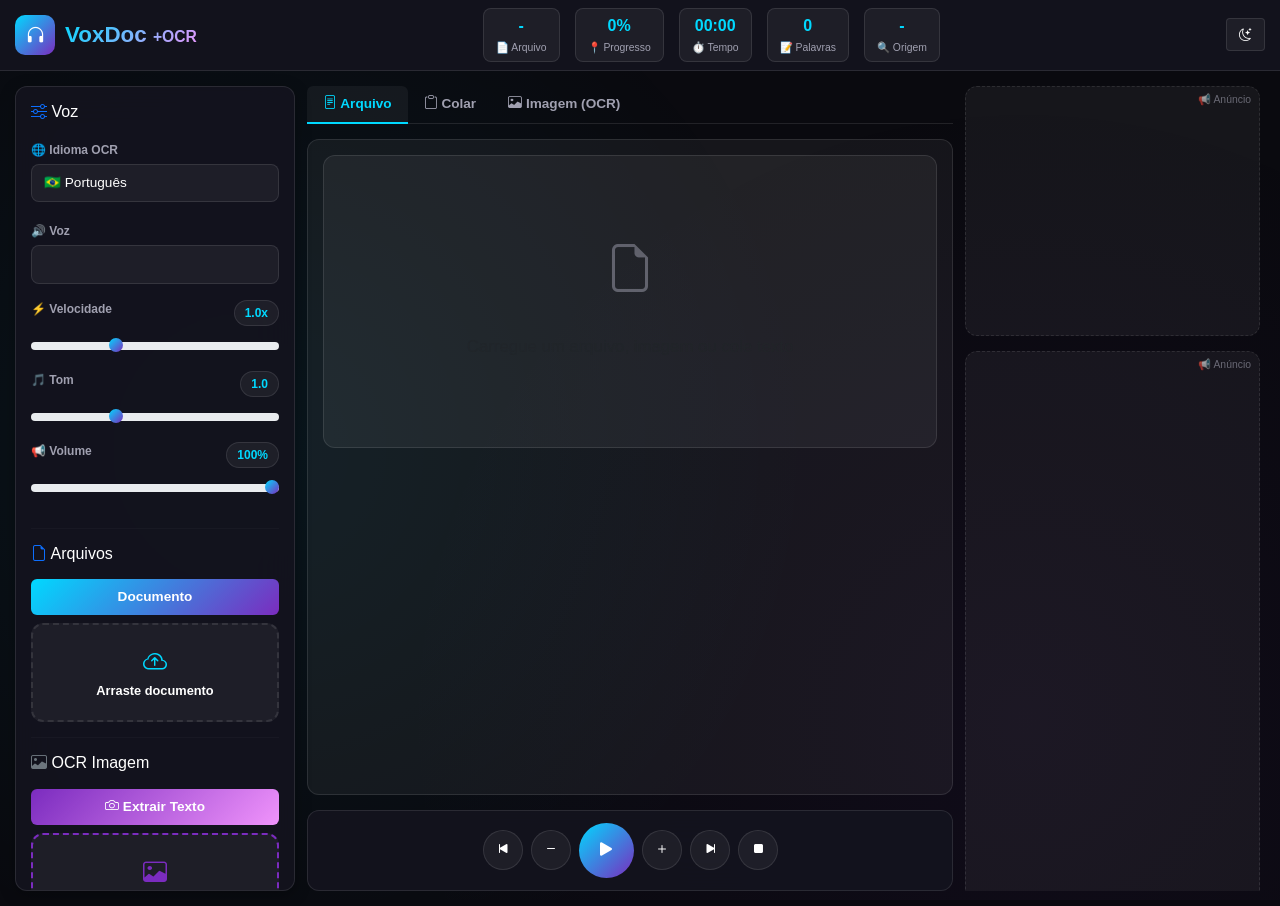
==== commit 2012975b: "m" ====
--- a/index.html
+++ b/index.html
@@ -1,493 +1,817 @@
 <!DOCTYPE html>
-<html lang="pt-BR">
+<html lang="pt">
 <head>
   <meta charset="UTF-8">
   <meta name="viewport" content="width=device-width, initial-scale=1">
-  <meta name="description" content="VoxDoc – Leitor de documentos com OCR e Text-to-Speech offline">
-  <meta name="theme-color" content="#0a0a0f">
-  <title>VoxDoc+ – Leitor Inteligente com OCR</title>
-  
-  <!-- PWA Manifest -->
-  <link rel="manifest" href="/manifest.json">
-  <link rel="icon" type="image/svg+xml" href="data:image/svg+xml,<svg xmlns='http://www.w3.org/2000/svg' viewBox='0 0 100 100'><text y='.9em' font-size='90'>🎧</text></svg>">
-  <link rel="apple-touch-icon" href="/icons/icon-192.png">
+  <title>VoxDoc – Leitor de Documentos com OCR</title>
   
   <!-- Bootstrap 5 -->
   <link href="./CSS/bootstrap.min.css" rel="stylesheet">
   <!-- Bootstrap Icons -->
   <link href="https://cdn.jsdelivr.net/npm/bootstrap-icons@1.11.1/font/bootstrap-icons.css" rel="stylesheet">
-  
-  <!-- Google AdSense - CARREGAR NO HEAD -->
-  <script async src="https://pagead2.googlesyndication.com/pagead/js/adsbygoogle.js?client=ca-pub-4152817214792052" crossorigin="anonymous"></script>
-  
-  <!-- Configuração OCR e Ads -->
+  <!-- Tesseract.js -->
+  <script src="./JS/tesseract.min.js"></script>
+
+  <!-- Bibliotecas offline -->
+  <script src="./JS/pdf.min.js"></script>
+  <script src="./JS/pdf.worker.min.js"></script>
+  <script src="./JS/mammoth.browser.min.js"></script>
+  <script src="./JS/lame.min.js"></script>
+
+  <!-- Configuração OCR Online/Offline -->
   <script>
-    window.VOXDOC_CONFIG = {
-      ocr: {
-        isOnline: navigator.onLine,
-        workerPath: '/JS/worker.min.js',
-        langPath: '/JS/lang-data/',
-        corePath: '/JS/tesseract-core.wasm.js',
-        fallbackOnline: true,
-        supportedLangs: {
-          por: { name: 'Português', flag: '🇧🇷', file: 'por.traineddata.gz' },
-          eng: { name: 'English', flag: '🇺🇸', file: 'eng.traineddata.gz' },
-          spa: { name: 'Español', flag: '🇪🇸', file: 'spa.traineddata.gz' },
-          fra: { name: 'Français', flag: '🇫🇷', file: 'fra.traineddata.gz' },
-          deu: { name: 'Deutsch', flag: '🇩🇪', file: 'deu.traineddata.gz' },
-          ita: { name: 'Italiano', flag: '🇮🇹', file: 'ita.traineddata.gz' }
-        }
-      },
-      paths: { base: window.location.origin, js: '/JS', css: '/CSS', langData: '/JS/lang-data' }
-    };
-    
-    window.VOXDOC_ADS = {
-      client: 'ca-pub-4152817214792052',
-      slots: {
-        right1: '5391406597',
-        right2: 'SEU_SLOT_SKYSCRAPER_AQUI',
-        right3: 'SEU_SLOT_RECTANGLE_AQUI'
-      }
-    };
-    
-    window.addEventListener('online', () => { window.VOXDOC_CONFIG.ocr.isOnline = true; });
-    window.addEventListener('offline', () => { window.VOXDOC_CONFIG.ocr.isOnline = false; });
+    window.VOXDOC_OCR_CONFIG = {
+      isOnline: navigator.onLine,
+      workerPath: './JS/worker.min.js',
+      langPath: './JS/lang-data/',
+      corePath: './JS/tesseract-core.wasm.js',
+      fallbackOnline: true
+    };
+    window.addEventListener('online', () => { window.VOXDOC_OCR_CONFIG.isOnline = true; });
+    window.addEventListener('offline', () => { window.VOXDOC_OCR_CONFIG.isOnline = false; });
   </script>
 
   <style>
     :root {
-      --bg-dark: #0a0a0f; --bg-card: rgba(20, 20, 30, 0.95); --bg-glass: rgba(255, 255, 255, 0.05);
-      --primary: #00d9ff; --secondary: #7b2cbf; --accent: #f093fb; --success: #00ff88;
-      --warning: #ffbb00; --danger: #ff4757; --text: #ffffff; --text-muted: #a0a0b0;
-      --border: rgba(255, 255, 255, 0.1); --radius: 12px; --shadow: 0 4px 16px rgba(0, 0, 0, 0.3);
-      --transition: all 0.2s ease;
-    }
+      --bg-dark: #0a0a0f;
+      --bg-card: rgba(20, 20, 30, 0.95);
+      --bg-glass: rgba(255, 255, 255, 0.05);
+      --primary: #00d9ff;
+      --secondary: #7b2cbf;
+      --accent: #f093fb;
+      --success: #00ff88;
+      --warning: #ffbb00;
+      --danger: #ff4757;
+      --text: #ffffff;
+      --text-muted: #a0a0b0;
+      --border: rgba(255, 255, 255, 0.1);
+      --radius: 12px;
+      --shadow: 0 4px 16px rgba(0, 0, 0, 0.3);
+    }
+
     body.light-mode {
-      --bg-dark: #f8f9fa; --bg-card: rgba(255, 255, 255, 0.98); --bg-glass: rgba(0, 0, 0, 0.03);
-      --text: #1a1a2e; --text-muted: #495057; --border: rgba(0, 0, 0, 0.1);
-      --shadow: 0 4px 16px rgba(0, 0, 0, 0.08);
-    }
+      --bg-dark: #f0f2f8;
+      --bg-card: rgba(255, 255, 255, 0.98);
+      --bg-glass: rgba(0, 0, 0, 0.03);
+      --text: #1a1a2e;
+      --text-muted: #6c757d;
+      --border: rgba(0, 0, 0, 0.1);
+      --shadow: 0 4px 16px rgba(0, 0, 0, 0.1);
+    }
+
     * { margin: 0; padding: 0; box-sizing: border-box; }
+
     body {
-      font-family: 'Inter', -apple-system, BlinkMacSystemFont, 'Segoe UI', sans-serif;
-      background: var(--bg-dark); color: var(--text); min-height: 100vh;
-      transition: var(--transition); overflow-x: hidden; line-height: 1.5;
-    }
+      font-family: 'Inter', -apple-system, BlinkMacSystemFont, sans-serif;
+      background: var(--bg-dark);
+      color: var(--text);
+      min-height: 100vh;
+      transition: background 0.3s, color 0.3s;
+      overflow: hidden;
+    }
+
     .bg-animation {
-      position: fixed; inset: 0;
-      background: radial-gradient(circle at 20% 50%, rgba(0, 217, 255, 0.06) 0%, transparent 50%),
-                  radial-gradient(circle at 80% 80%, rgba(123, 44, 191, 0.06) 0%, transparent 50%);
-      z-index: -1; pointer-events: none; animation: pulse 20s ease-in-out infinite;
-    }
-    @keyframes pulse { 0%, 100% { opacity: 1; } 50% { opacity: 0.8; } }
-    
+      position: fixed;
+      top: 0; left: 0; right: 0; bottom: 0;
+      background: 
+        radial-gradient(circle at 20% 50%, rgba(0, 217, 255, 0.06) 0%, transparent 50%),
+        radial-gradient(circle at 80% 80%, rgba(123, 44, 191, 0.06) 0%, transparent 50%);
+      z-index: -1;
+      pointer-events: none;
+    }
+
+    /* ===== HEADER COM STATS ===== */
     .app-header {
-      background: var(--bg-card); backdrop-filter: blur(20px); -webkit-backdrop-filter: blur(20px);
-      border-bottom: 1px solid var(--border); padding: 8px 0; position: sticky; top: 0;
-      z-index: 1000; flex-shrink: 0; transition: var(--transition);
-    }
+      background: var(--bg-card);
+      backdrop-filter: blur(20px);
+      border-bottom: 1px solid var(--border);
+      padding: 8px 0;
+      position: sticky;
+      top: 0;
+      z-index: 1000;
+      flex-shrink: 0;
+    }
+
     .header-content {
-      display: flex; justify-content: space-between; align-items: center;
-      padding: 0 15px; gap: 12px; flex-wrap: wrap;
-    }
-    .logo { display: flex; align-items: center; gap: 10px; flex-shrink: 0; cursor: pointer; }
+      display: flex;
+      justify-content: space-between;
+      align-items: center;
+      padding: 0 15px;
+      gap: 15px;
+      flex-wrap: wrap;
+    }
+
+    .logo {
+      display: flex;
+      align-items: center;
+      gap: 10px;
+      flex-shrink: 0;
+    }
+
     .logo-icon {
-      width: 40px; height: 40px; background: linear-gradient(135deg, var(--primary), var(--secondary));
-      border-radius: 10px; display: flex; align-items: center; justify-content: center;
-      font-size: 1.3rem; transition: var(--transition);
-    }
-    .logo:hover .logo-icon { transform: scale(1.05); }
+      width: 40px;
+      height: 40px;
+      background: linear-gradient(135deg, var(--primary), var(--secondary));
+      border-radius: 10px;
+      display: flex;
+      align-items: center;
+      justify-content: center;
+      font-size: 1.3rem;
+    }
+
     .logo-text {
-      font-size: 1.4rem; font-weight: 800;
+      font-size: 1.4rem;
+      font-weight: 800;
       background: linear-gradient(135deg, var(--primary), var(--accent));
-      -webkit-background-clip: text; -webkit-text-fill-color: transparent; background-clip: text;
-    }
+      -webkit-background-clip: text;
+      -webkit-text-fill-color: transparent;
+      background-clip: text;
+    }
+
+    /* Stats no Header */
     .header-stats {
-      display: flex; gap: 10px; align-items: center; flex-wrap: wrap;
-      justify-content: center; flex: 1; min-width: 0;
-    }
+      display: flex;
+      gap: 15px;
+      align-items: center;
+      flex-wrap: wrap;
+      justify-content: center;
+      flex: 1;
+    }
+
     .header-stat {
-      display: flex; flex-direction: column; align-items: center; padding: 5px 12px;
-      background: var(--bg-glass); border-radius: 8px; border: 1px solid var(--border);
-      min-width: 65px; transition: var(--transition);
-    }
-    .header-stat:hover { border-color: var(--primary); background: rgba(0, 217, 255, 0.08); }
+      display: flex;
+      flex-direction: column;
+      align-items: center;
+      padding: 5px 12px;
+      background: var(--bg-glass);
+      border-radius: 8px;
+      border: 1px solid var(--border);
+      min-width: 70px;
+    }
+
     .header-stat-value {
-      font-size: 0.95rem; font-weight: 700; color: var(--primary);
-      word-break: break-word; text-align: center; max-width: 100px;
-      overflow: hidden; text-overflow: ellipsis;
-    }
+      font-size: 1rem;
+      font-weight: 700;
+      color: var(--primary);
+      word-break: break-word;
+      text-align: center;
+    }
+
     .header-stat-label {
-      font-size: 0.6rem; color: var(--text-muted); margin-top: 2px;
-      text-align: center; text-transform: uppercase; letter-spacing: 0.5px;
-    }
-    .header-actions { display: flex; align-items: center; gap: 8px; flex-shrink: 0; }
-    
+      font-size: 0.65rem;
+      color: var(--text-muted);
+      margin-top: 2px;
+      text-align: center;
+    }
+
+    .header-actions {
+      display: flex;
+      align-items: center;
+      gap: 10px;
+      flex-shrink: 0;
+    }
+
+    /* ===== LAYOUT PRINCIPAL ===== */
     .main-wrapper {
-      display: grid; grid-template-columns: 280px 1fr 300px; gap: 12px;
-      height: calc(100vh - 65px); padding: 15px; overflow: hidden;
-    }
-    .sidebar-col, .main-col, .ads-col { display: flex; flex-direction: column; min-height: 0; }
+      display: grid;
+      grid-template-columns: 280px 1fr 300px;
+      gap: 12px;
+      height: calc(100vh - 65px);
+      padding: 15px;
+      overflow: hidden;
+    }
+
+    .sidebar-col,
+    .main-col,
+    .ads-col {
+      display: flex;
+      flex-direction: column;
+      min-height: 0;
+    }
+
     .glass-card {
-      background: var(--bg-card); backdrop-filter: blur(20px); -webkit-backdrop-filter: blur(20px);
-      border-radius: var(--radius); border: 1px solid var(--border); box-shadow: var(--shadow);
-      padding: 15px; height: 100%; display: flex; flex-direction: column;
-      overflow-y: auto; transition: var(--transition);
-    }
-    .glass-card:hover { border-color: rgba(0, 217, 255, 0.3); }
-    
-    .ads-col { display: flex; flex-direction: column; gap: 15px; overflow-y: auto; padding-right: 5px; }
+      background: var(--bg-card);
+      backdrop-filter: blur(20px);
+      border-radius: var(--radius);
+      border: 1px solid var(--border);
+      box-shadow: var(--shadow);
+      padding: 15px;
+      height: 100%;
+      display: flex;
+      flex-direction: column;
+      overflow-y: auto;
+    }
+
+    /* ===== COLUNA DE ANÚNCIOS (Direita) ===== */
+    .ads-col {
+      display: flex;
+      flex-direction: column;
+      gap: 15px;
+      overflow-y: auto;
+      padding-right: 5px;
+    }
+
     .ad-space {
-      background: var(--bg-glass); border: 1px dashed var(--border); border-radius: var(--radius);
-      display: flex; align-items: center; justify-content: center; color: var(--text-muted);
-      font-size: 0.7rem; text-align: center; flex-shrink: 0; overflow: hidden;
-      position: relative; transition: var(--transition); min-height: 100px;
-    }
+      background: var(--bg-glass);
+      border: 1px dashed var(--border);
+      border-radius: var(--radius);
+      display: flex;
+      align-items: center;
+      justify-content: center;
+      color: var(--text-muted);
+      font-size: 0.75rem;
+      text-align: center;
+      flex-shrink: 0;
+      overflow: hidden;
+      position: relative;
+    }
+
     .ad-space::before {
-      content: "📢 Anúncio"; position: absolute; top: 5px; right: 8px;
-      font-size: 0.6rem; opacity: 0.5;
-    }
-    .ad-space:hover { border-style: solid; border-color: var(--secondary); }
-    .ad-space.sidebar-ad { height: 250px; }
-    .ad-space.rectangle { height: 250px; }
-    .ad-space.skyscraper { height: 600px; }
-    .ad-space.ad-loaded::before { content: none; }
-    
+      content: "📢 Anúncio";
+      position: absolute;
+      top: 5px;
+      right: 8px;
+      font-size: 0.65rem;
+      opacity: 0.6;
+    }
+
+    .ad-space.sidebar-ad {
+      width: 100%;
+      height: 250px;
+      min-height: 250px;
+    }
+
+    .ad-space.rectangle {
+      width: 100%;
+      height: 250px;
+      min-height: 250px;
+    }
+
+    .ad-space.skyscraper {
+      width: 100%;
+      height: 600px;
+      min-height: 600px;
+    }
+
+    .ad-space.ad-loaded::before {
+      content: "";
+    }
+
+    /* ===== CONTROLES ===== */
     .form-label {
-      font-size: 0.75rem; color: var(--text-muted); font-weight: 600;
-      margin-bottom: 5px; display: flex; align-items: center; gap: 5px;
-    }
+      font-size: 0.75rem;
+      color: var(--text-muted);
+      font-weight: 600;
+      margin-bottom: 5px;
+    }
+
     .form-select, .form-control {
-      background: var(--bg-glass); border: 1px solid var(--border); color: var(--text);
-      padding: 8px 12px; border-radius: 8px; font-size: 0.85rem;
-      transition: var(--transition); width: 100%;
-    }
+      background: var(--bg-glass);
+      border: 1px solid var(--border);
+      color: var(--text);
+      padding: 8px 12px;
+      border-radius: 8px;
+      font-size: 0.85rem;
+      transition: border-color 0.2s;
+    }
+
     .form-select:focus, .form-control:focus {
-      background: var(--bg-glass); border-color: var(--primary); color: var(--text);
-      box-shadow: 0 0 0 3px rgba(0, 217, 255, 0.15); outline: none;
-    }
-    .form-range { height: 5px; cursor: pointer; }
+      background: var(--bg-glass);
+      border-color: var(--primary);
+      color: var(--text);
+      box-shadow: 0 0 0 2px rgba(0, 217, 255, 0.15);
+    }
+
+    .form-range {
+      height: 4px;
+    }
+
     .form-range::-webkit-slider-thumb {
-      width: 16px; height: 16px; background: linear-gradient(135deg, var(--primary), var(--secondary));
-      border-radius: 50%; border: 2px solid var(--bg-card); cursor: grab; transition: var(--transition);
-    }
-    .form-range::-webkit-slider-thumb:active { cursor: grabbing; transform: scale(1.1); }
-    .form-range::-webkit-slider-runnable-track {
-      background: var(--border); border-radius: 3px; height: 5px;
-    }
-    
+      width: 14px;
+      height: 14px;
+      background: linear-gradient(135deg, var(--primary), var(--secondary));
+      border-radius: 50%;
+    }
+
+    /* ===== ÁREA DE TEXTO ===== */
     .text-display {
-      background: var(--bg-glass); border-radius: var(--radius); border: 1px solid var(--border);
-      padding: 20px; flex: 1; min-height: 0; overflow-y: auto; font-size: 1.05rem;
-      line-height: 1.8; color: var(--text); scroll-behavior: smooth;
-    }
+      background: var(--bg-glass);
+      border-radius: var(--radius);
+      border: 1px solid var(--border);
+      padding: 20px;
+      flex: 1;
+      min-height: 0;
+      overflow-y: auto;
+      font-size: 1.05rem;
+      line-height: 1.9;
+      color: var(--text);
+    }
+
     .word {
-      cursor: pointer; padding: 2px 4px; border-radius: 4px; display: inline;
-      transition: var(--transition); margin: 0 2px; position: relative;
-    }
-    .word::after {
-      content: ''; position: absolute; bottom: 2px; left: 0; right: 0;
-      height: 2px; background: transparent; transition: var(--transition); border-radius: 1px;
-    }
-    .word:hover { background: rgba(0, 217, 255, 0.15); color: var(--primary); }
-    .word:hover::after { background: var(--primary); }
+      cursor: pointer;
+      padding: 2px 5px;
+      border-radius: 5px;
+      display: inline;
+      transition: background 0.15s;
+      margin: 0 2px;
+    }
+
+    .word:hover {
+      background: rgba(0, 217, 255, 0.2);
+    }
+
     .word.active {
       background: linear-gradient(135deg, var(--primary), var(--secondary));
-      color: white; font-weight: 600; border-radius: 5px;
-      box-shadow: 0 2px 8px rgba(0, 217, 255, 0.3);
-    }
-    .word.active::after { display: none; }
-    .word.reading { background: rgba(0, 217, 255, 0.1); border-radius: 4px; }
-    .word.bookmarked { border-bottom: 2px solid var(--warning); }
-    .word.bookmarked::after {
-      content: '🔖'; position: absolute; top: -18px; left: 50%;
-      transform: translateX(-50%); font-size: 0.7rem;
-    }
-    
+      color: white;
+      font-weight: 700;
+      border-radius: 5px;
+    }
+
+    .word.reading {
+      background: rgba(0, 217, 255, 0.15);
+      border-radius: 4px;
+    }
+
+    /* ===== PLAYER ===== */
     .player-bar {
-      background: var(--bg-card); backdrop-filter: blur(20px); -webkit-backdrop-filter: blur(20px);
-      border-radius: var(--radius); border: 1px solid var(--border); padding: 12px 15px;
-      margin-top: auto; margin-bottom: 0; flex-shrink: 0; transition: var(--transition);
-    }
+      background: var(--bg-card);
+      backdrop-filter: blur(20px);
+      border-radius: var(--radius);
+      border: 1px solid var(--border);
+      padding: 12px 15px;
+      margin-top: auto;
+      margin-bottom: 0;
+      flex-shrink: 0;
+    }
+
     .play-btn-main {
-      width: 58px; height: 58px; border-radius: 50%; border: none;
+      width: 55px;
+      height: 55px;
+      border-radius: 50%;
+      border: none;
       background: linear-gradient(135deg, var(--primary), var(--secondary));
-      color: white; font-size: 1.6rem; cursor: pointer; transition: var(--transition);
-      display: flex; align-items: center; justify-content: center;
-      box-shadow: 0 4px 12px rgba(0, 217, 255, 0.3);
-    }
-    .play-btn-main:hover { transform: scale(1.08); box-shadow: 0 6px 20px rgba(0, 217, 255, 0.5); }
-    .play-btn-main:active { transform: scale(0.98); }
+      color: white;
+      font-size: 1.5rem;
+      cursor: pointer;
+      transition: transform 0.2s;
+      display: flex;
+      align-items: center;
+      justify-content: center;
+    }
+
+    .play-btn-main:hover {
+      transform: scale(1.08);
+    }
+
     .control-btn-sm {
-      width: 42px; height: 42px; border-radius: 50%; border: 1px solid var(--border);
-      background: var(--bg-glass); color: var(--text); font-size: 1rem;
-      cursor: pointer; transition: var(--transition);
-      display: flex; align-items: center; justify-content: center;
-    }
+      width: 40px;
+      height: 40px;
+      border-radius: 50%;
+      border: 1px solid var(--border);
+      background: var(--bg-glass);
+      color: var(--text);
+      font-size: 1rem;
+      cursor: pointer;
+      transition: all 0.2s;
+      display: flex;
+      align-items: center;
+      justify-content: center;
+    }
+
     .control-btn-sm:hover {
-      background: var(--primary); border-color: var(--primary); color: #000;
-      transform: translateY(-2px);
-    }
-    .control-btn-sm:active { transform: translateY(0); }
-    
-    .upload-zone, .ocr-upload-zone {
-      border: 2px dashed var(--border); border-radius: var(--radius);
-      padding: 18px 10px; text-align: center; transition: var(--transition);
-      cursor: pointer; background: var(--bg-glass); flex-shrink: 0;
-    }
-    .upload-zone:hover, .ocr-upload-zone:hover {
-      border-color: var(--primary); background: rgba(0, 217, 255, 0.05);
-    }
-    .upload-zone.dragover, .ocr-upload-zone.dragover {
-      border-color: var(--primary); background: rgba(0, 217, 255, 0.1);
-      transform: scale(1.02);
-    }
-    .ocr-upload-zone { border-color: var(--secondary); margin-top: 10px; }
-    .ocr-upload-zone:hover { border-color: var(--accent); background: rgba(123, 44, 191, 0.1); }
-    .ocr-upload-zone.dragover { border-color: var(--accent); background: rgba(123, 44, 191, 0.15); }
-    
+      background: var(--primary);
+      border-color: var(--primary);
+      color: #000;
+    }
+
+    /* ===== UPLOAD ZONES ===== */
+    .upload-zone {
+      border: 2px dashed var(--border);
+      border-radius: var(--radius);
+      padding: 20px 10px;
+      text-align: center;
+      transition: border-color 0.2s;
+      cursor: pointer;
+      background: var(--bg-glass);
+      flex-shrink: 0;
+    }
+
+    .upload-zone:hover {
+      border-color: var(--primary);
+    }
+
+    .upload-zone.dragover {
+      border-color: var(--primary);
+      background: rgba(0, 217, 255, 0.05);
+    }
+
+    .ocr-upload-zone {
+      border: 2px dashed var(--secondary);
+      border-radius: var(--radius);
+      padding: 20px 10px;
+      text-align: center;
+      transition: all 0.2s;
+      cursor: pointer;
+      background: var(--bg-glass);
+      margin-top: 10px;
+    }
+
+    .ocr-upload-zone:hover {
+      border-color: var(--accent);
+      background: rgba(123, 44, 191, 0.1);
+    }
+
+    .ocr-upload-zone.dragover {
+      border-color: var(--accent);
+      background: rgba(123, 44, 191, 0.15);
+    }
+
+    /* ===== OCR PROGRESS ===== */
     .ocr-progress {
-      background: var(--bg-glass); border-radius: var(--radius); padding: 15px;
-      margin-top: 10px; display: none; border-left: 3px solid var(--secondary);
-    }
-    .ocr-progress.show { display: block; animation: slideIn 0.3s ease; }
-    @keyframes slideIn { from { opacity: 0; transform: translateY(-10px); } to { opacity: 1; transform: translateY(0); } }
+      background: var(--bg-glass);
+      border-radius: var(--radius);
+      padding: 15px;
+      margin-top: 10px;
+      display: none;
+    }
+
+    .ocr-progress.show {
+      display: block;
+    }
+
     .progress-bar-custom {
-      height: 8px; background: var(--border); border-radius: 4px;
-      overflow: hidden; margin-top: 10px;
-    }
+      height: 8px;
+      background: var(--border);
+      border-radius: 4px;
+      overflow: hidden;
+      margin-top: 10px;
+    }
+
     .progress-fill {
-      height: 100%; background: linear-gradient(90deg, var(--primary), var(--secondary), var(--accent));
-      border-radius: 4px; transition: width 0.3s ease; width: 0%;
-      background-size: 200% 100%; animation: gradient 2s linear infinite;
-    }
-    @keyframes gradient { 0% { background-position: 0% 50%; } 100% { background-position: 100% 50%; } }
+      height: 100%;
+      background: linear-gradient(135deg, var(--primary), var(--secondary));
+      border-radius: 4px;
+      transition: width 0.3s;
+      width: 0%;
+    }
+
     .ocr-status {
-      font-size: 0.8rem; color: var(--text-muted); margin-top: 8px;
-      display: flex; align-items: center; gap: 8px;
-    }
-    .ocr-status i { color: var(--primary); animation: pulse 1.5s infinite; }
-    
-    .nav-tabs { border-bottom: 1px solid var(--border); margin-bottom: 15px; flex-shrink: 0; }
+      font-size: 0.8rem;
+      color: var(--text-muted);
+      margin-top: 8px;
+      display: flex;
+      align-items: center;
+      gap: 8px;
+    }
+
+    .ocr-status i {
+      color: var(--primary);
+    }
+
+    /* ===== TABS ===== */
+    .nav-tabs {
+      border-bottom: 1px solid var(--border);
+      margin-bottom: 15px;
+      flex-shrink: 0;
+    }
+
     .nav-tabs .nav-link {
-      color: var(--text-muted); border: none; padding: 10px 18px; font-size: 0.85rem;
-      font-weight: 600; transition: var(--transition); background: transparent;
-      border-radius: 8px 8px 0 0; margin-right: 4px;
-    }
-    .nav-tabs .nav-link:hover { color: var(--text); background: var(--bg-glass); }
+      color: var(--text-muted);
+      border: none;
+      padding: 8px 16px;
+      font-size: 0.85rem;
+      font-weight: 600;
+      transition: all 0.2s;
+      background: transparent;
+    }
+
     .nav-tabs .nav-link.active {
-      color: var(--primary); background: var(--bg-glass);
-      border-bottom: 2px solid var(--primary); font-weight: 700;
-    }
+      color: var(--primary);
+      background: var(--bg-glass);
+      border: none;
+      border-bottom: 2px solid var(--primary);
+    }
+
     .tab-content {
-      background: var(--bg-glass); border-radius: var(--radius); padding: 15px;
-      border: 1px solid var(--border); margin-bottom: 15px; flex: 1;
-      display: flex; flex-direction: column; min-height: 0; overflow: hidden;
-    }
-    .tab-pane { height: 100%; display: flex; flex-direction: column; }
+      background: var(--bg-glass);
+      border-radius: var(--radius);
+      padding: 15px;
+      border: 1px solid var(--border);
+      margin-bottom: 15px;
+      flex: 1;
+      display: flex;
+      flex-direction: column;
+      min-height: 0;
+      overflow: hidden;
+    }
+
+    .tab-pane {
+      height: 100%;
+      display: flex;
+      flex-direction: column;
+    }
+
     .image-preview {
-      max-width: 100%; max-height: 200px; border-radius: var(--radius);
-      margin: 10px 0; display: none; border: 1px solid var(--border);
-      object-fit: contain; box-shadow: var(--shadow);
-    }
-    .image-preview.show { display: block; animation: fadeIn 0.3s ease; }
-    @keyframes fadeIn { from { opacity: 0; } to { opacity: 1; } }
-    
+      max-width: 100%;
+      max-height: 200px;
+      border-radius: var(--radius);
+      margin: 10px 0;
+      display: none;
+      border: 1px solid var(--border);
+      object-fit: contain;
+    }
+
+    .image-preview.show {
+      display: block;
+    }
+
+    /* ===== TOAST ===== */
     .toast-container {
-      position: fixed; bottom: 100px; right: 20px; z-index: 9999;
-      display: flex; flex-direction: column; gap: 8px; max-width: 320px;
-    }
+      position: fixed;
+      bottom: 100px;
+      right: 20px;
+      z-index: 9999;
+    }
+
     .toast-custom {
-      background: var(--bg-card); backdrop-filter: blur(20px);
-      border-left: 4px solid var(--primary); color: var(--text);
-      border-radius: 10px; box-shadow: var(--shadow); border: 1px solid var(--border);
-      padding: 12px 16px; font-size: 0.85rem; display: flex; align-items: center;
-      gap: 10px; animation: slideInRight 0.3s ease, fadeOut 0.3s ease 3.7s forwards;
-      max-width: 100%;
-    }
-    @keyframes slideInRight { from { opacity: 0; transform: translateX(100px); } to { opacity: 1; transform: translateX(0); } }
-    @keyframes fadeOut { to { opacity: 0; transform: translateX(20px); } }
+      background: var(--bg-card);
+      backdrop-filter: blur(20px);
+      border-left: 4px solid var(--primary);
+      color: var(--text);
+      border-radius: 10px;
+      box-shadow: var(--shadow);
+      border: 1px solid var(--border);
+      margin-top: 10px;
+      padding: 10px 15px;
+      font-size: 0.85rem;
+    }
+
     .toast-custom.bg-success { border-left-color: var(--success); }
     .toast-custom.bg-danger { border-left-color: var(--danger); }
     .toast-custom.bg-warning { border-left-color: var(--warning); }
-    .toast-custom i { font-size: 1.1rem; flex-shrink: 0; }
-    
-    .bookmarks-panel {
-      background: var(--bg-glass); border-radius: var(--radius); padding: 12px;
-      margin-top: 10px; border: 1px solid var(--border); max-height: 200px; overflow-y: auto;
-    }
-    .bookmark-item {
-      display: flex; align-items: center; justify-content: space-between;
-      padding: 6px 10px; background: rgba(255,255,255,0.03); border-radius: 6px;
-      margin-bottom: 6px; font-size: 0.8rem; cursor: pointer; transition: var(--transition);
-    }
-    .bookmark-item:hover { background: rgba(0, 217, 255, 0.1); transform: translateX(3px); }
-    .bookmark-item .bookmark-text {
-      flex: 1; overflow: hidden; text-overflow: ellipsis; white-space: nowrap; margin-right: 8px;
-    }
-    .bookmark-item .bookmark-time { font-size: 0.7rem; color: var(--text-muted); flex-shrink: 0; }
-    .bookmark-item .bookmark-remove {
-      background: none; border: none; color: var(--danger); cursor: pointer;
-      padding: 2px 6px; border-radius: 4px; opacity: 0.7; transition: var(--transition);
-    }
-    .bookmark-item .bookmark-remove:hover { opacity: 1; background: rgba(255, 71, 87, 0.1); }
-    
-    ::-webkit-scrollbar { width: 8px; height: 8px; }
-    ::-webkit-scrollbar-track { background: var(--bg-dark); border-radius: 4px; }
-    ::-webkit-scrollbar-thumb { background: linear-gradient(var(--primary), var(--secondary)); border-radius: 4px; }
+
+    /* ===== SCROLLBAR ===== */
+    ::-webkit-scrollbar { width: 8px; }
+    ::-webkit-scrollbar-track { background: var(--bg-dark); }
+    ::-webkit-scrollbar-thumb { 
+      background: linear-gradient(var(--primary), var(--secondary)); 
+      border-radius: 4px;
+    }
     ::-webkit-scrollbar-thumb:hover { background: var(--primary); }
-    
+
+    /* ===== BUTTONS ===== */
     .btn-gradient {
-      background: linear-gradient(135deg, var(--primary), var(--secondary)); border: none;
-      color: white; font-weight: 600; font-size: 0.85rem; padding: 9px 18px;
-      transition: var(--transition); border-radius: 8px;
-      display: inline-flex; align-items: center; gap: 8px;
-    }
+      background: linear-gradient(135deg, var(--primary), var(--secondary));
+      border: none;
+      color: white;
+      font-weight: 600;
+      font-size: 0.85rem;
+      padding: 8px 16px;
+      transition: opacity 0.2s;
+    }
+
     .btn-gradient:hover {
-      opacity: 0.95; transform: translateY(-1px);
-      box-shadow: 0 4px 12px rgba(0, 217, 255, 0.3); color: white;
-    }
-    .btn-gradient:active { transform: translateY(0); }
+      opacity: 0.9;
+      color: white;
+    }
+
     .btn-outline-custom {
-      background: var(--bg-glass); border: 1px solid var(--border); color: var(--text);
-      font-weight: 600; font-size: 0.8rem; padding: 7px 14px;
-      transition: var(--transition); border-radius: 8px;
-      display: inline-flex; align-items: center; gap: 6px;
-    }
+      background: var(--bg-glass);
+      border: 1px solid var(--border);
+      color: var(--text);
+      font-weight: 600;
+      font-size: 0.8rem;
+      padding: 6px 12px;
+      transition: all 0.2s;
+    }
+
     .btn-outline-custom:hover {
-      background: var(--primary); border-color: var(--primary); color: #000;
-      transform: translateY(-1px);
-    }
+      background: var(--primary);
+      border-color: var(--primary);
+      color: #000;
+    }
+
     .btn-ocr {
-      background: linear-gradient(135deg, var(--secondary), var(--accent)); border: none;
-      color: white; font-weight: 600; font-size: 0.85rem; padding: 9px 18px;
-      transition: var(--transition); border-radius: 8px;
-      display: inline-flex; align-items: center; gap: 8px;
-    }
+      background: linear-gradient(135deg, var(--secondary), var(--accent));
+      border: none;
+      color: white;
+      font-weight: 600;
+      font-size: 0.85rem;
+      padding: 8px 16px;
+      transition: opacity 0.2s;
+    }
+
     .btn-ocr:hover {
-      opacity: 0.95; transform: translateY(-1px); color: white;
-      box-shadow: 0 4px 12px rgba(123, 44, 191, 0.3);
-    }
-    .btn-ocr:disabled { opacity: 0.5; cursor: not-allowed; transform: none; }
-    .btn-sm-custom { padding: 5px 12px; font-size: 0.75rem; border-radius: 6px; }
+      opacity: 0.9;
+      color: white;
+    }
+
+    .btn-ocr:disabled {
+      opacity: 0.5;
+      cursor: not-allowed;
+    }
+
     .value-badge {
-      background: var(--bg-glass); padding: 3px 10px; border-radius: 15px;
-      font-size: 0.75rem; color: var(--primary); font-weight: 600;
-      border: 1px solid var(--border); min-width: 45px; text-align: center;
-    }
+      background: var(--bg-glass);
+      padding: 3px 10px;
+      border-radius: 15px;
+      font-size: 0.75rem;
+      color: var(--primary);
+      font-weight: 600;
+      border: 1px solid var(--border);
+    }
+
     .spinner-ocr {
-      width: 18px; height: 18px; border: 2px solid var(--border);
-      border-top-color: var(--primary); border-radius: 50%;
-      animation: spin 1s linear infinite; flex-shrink: 0;
-    }
-    @keyframes spin { to { transform: rotate(360deg); } }
-    
+      width: 20px;
+      height: 20px;
+      border: 2px solid var(--border);
+      border-top-color: var(--primary);
+      border-radius: 50%;
+      animation: spin 1s linear infinite;
+    }
+
+    @keyframes spin {
+      to { transform: rotate(360deg); }
+    }
+
+    /* ===== RESPONSIVO ===== */
+    @media (max-width: 1200px) {
+      .main-wrapper {
+        grid-template-columns: 250px 1fr 250px;
+      }
+    }
+
+    @media (max-width: 992px) {
+      body {
+        overflow-y: auto;
+        padding-bottom: 100px;
+      }
+      
+      .header-content {
+        flex-direction: column;
+        gap: 10px;
+        padding: 5px 15px;
+      }
+      
+      .header-stats {
+        width: 100%;
+        justify-content: space-around;
+      }
+      
+      .header-stat {
+        min-width: 60px;
+        padding: 4px 8px;
+      }
+      
+      .header-stat-value {
+        font-size: 0.9rem;
+      }
+      
+      .header-stat-label {
+        font-size: 0.6rem;
+      }
+      
+      .main-wrapper {
+        height: auto;
+        grid-template-columns: 1fr;
+        padding: 10px;
+      }
+      
+      .glass-card,
+      .ads-col {
+        height: auto;
+        max-height: 400px;
+        margin-bottom: 15px;
+      }
+      
+      .text-display {
+        height: 350px;
+        padding: 15px;
+        font-size: 1rem;
+        flex: none;
+      }
+      
+      .player-bar {
+        position: fixed;
+        bottom: 10px;
+        left: 10px;
+        right: 10px;
+        z-index: 1000;
+        padding: 10px;
+        margin-bottom: 0;
+      }
+      
+      .play-btn-main {
+        width: 50px;
+        height: 50px;
+        font-size: 1.3rem;
+      }
+      
+      .control-btn-sm {
+        width: 36px;
+        height: 36px;
+        font-size: 0.9rem;
+      }
+      
+      .toast-container {
+        bottom: 90px;
+        right: 10px;
+        left: 10px;
+      }
+      
+      .ad-space.sidebar-ad,
+      .ad-space.rectangle {
+        height: 100px;
+        min-height: 100px;
+      }
+      
+      .ad-space.skyscraper {
+        height: 250px;
+        min-height: 250px;
+      }
+    }
+
+    :focus-visible {
+      outline: 2px solid var(--primary);
+      outline-offset: 2px;
+    }
+
     .hidden { display: none !important; }
-    .text-truncate-custom { overflow: hidden; text-overflow: ellipsis; white-space: nowrap; max-width: 100%; }
-    .divider { height: 1px; background: var(--border); margin: 15px 0; border: none; }
-    .section-title {
-      font-size: 0.9rem; font-weight: 700; color: var(--text); margin-bottom: 12px;
-      display: flex; align-items: center; gap: 8px;
-    }
-    .section-title i { color: var(--primary); }
-    
+
     .ocr-debug {
-      background: rgba(0, 0, 0, 0.25); border-radius: 8px; padding: 10px;
-      margin-top: 10px; font-size: 0.7rem; color: var(--text-muted);
-      max-height: 120px; overflow-y: auto; font-family: 'Fira Code', 'Consolas', monospace;
-      white-space: pre-wrap; word-break: break-all; border: 1px solid var(--border);
-    }
-    .ocr-debug strong { color: var(--primary); }
-    
-    @media (max-width: 1200px) { .main-wrapper { grid-template-columns: 250px 1fr 250px; } }
-    @media (max-width: 992px) {
-      body { overflow-y: auto; padding-bottom: 100px; }
-      .header-content { flex-direction: column; gap: 10px; padding: 5px 15px; }
-      .header-stats { width: 100%; justify-content: space-around; }
-      .header-stat { min-width: 55px; padding: 4px 8px; }
-      .header-stat-value { font-size: 0.85rem; }
-      .header-stat-label { font-size: 0.55rem; }
-      .main-wrapper { height: auto; grid-template-columns: 1fr; padding: 10px; }
-      .glass-card, .ads-col { height: auto; max-height: 400px; margin-bottom: 15px; }
-      .text-display { height: 350px; padding: 15px; font-size: 1rem; flex: none; }
-      .player-bar {
-        position: fixed; bottom: 10px; left: 10px; right: 10px;
-        z-index: 1000; padding: 10px; margin-bottom: 0;
-      }
-      .play-btn-main { width: 50px; height: 50px; font-size: 1.3rem; }
-      .control-btn-sm { width: 36px; height: 36px; font-size: 0.9rem; }
-      .toast-container { bottom: 90px; right: 10px; left: 10px; max-width: none; }
-      .ad-space.sidebar-ad, .ad-space.rectangle { height: 100px; min-height: 100px; }
-      .ad-space.skyscraper { height: 250px; min-height: 250px; }
-    }
-    @media (max-width: 576px) {
-      .header-stat { min-width: 50px; padding: 3px 6px; }
-      .header-stat-value { font-size: 0.8rem; }
-      .header-stat-label { font-size: 0.5rem; }
-      .logo-text { font-size: 1.2rem; }
-      .logo-icon { width: 35px; height: 35px; font-size: 1.1rem; }
-    }
-    
-    :focus-visible { outline: 2px solid var(--primary); outline-offset: 2px; border-radius: 4px; }
-    .sr-only {
-      position: absolute; width: 1px; height: 1px; padding: 0; margin: -1px;
-      overflow: hidden; clip: rect(0, 0, 0, 0); white-space: nowrap; border: 0;
-    }
-    .loading-overlay {
-      position: absolute; inset: 0; background: rgba(10, 10, 15, 0.8);
-      display: flex; align-items: center; justify-content: center;
-      border-radius: var(--radius); z-index: 10; backdrop-filter: blur(4px);
-    }
-    .loading-overlay .spinner {
-      width: 40px; height: 40px; border: 3px solid var(--border);
-      border-top-color: var(--primary); border-radius: 50%;
-      animation: spin 1s linear infinite;
-    }
-    .offline-badge {
-      position: fixed; top: 10px; right: 10px; background: var(--warning);
-      color: #000; padding: 5px 12px; border-radius: 20px; font-size: 0.75rem;
-      font-weight: 600; z-index: 1001; display: none; animation: pulse 2s infinite;
-    }
-    .offline-badge.show { display: flex; align-items: center; gap: 6px; }
+      background: rgba(0, 0, 0, 0.3);
+      border-radius: 8px;
+      padding: 10px;
+      margin-top: 10px;
+      font-size: 0.75rem;
+      color: var(--text-muted);
+      max-height: 150px;
+      overflow-y: auto;
+      font-family: monospace;
+      white-space: pre-wrap;
+      word-break: break-all;
+    }
   </style>
 </head>
 <body>
   <div class="bg-animation"></div>
-  <div class="toast-container" id="toastContainer" aria-live="polite" aria-atomic="true"></div>
-  <div class="offline-badge" id="offlineBadge"><i class="bi bi-wifi-off"></i><span>Modo Offline</span></div>
-
-  <!-- ===== HEADER ===== -->
-  <header class="app-header" role="banner">
+  <div class="toast-container" id="toastContainer"></div>
+
+  <!-- ===== HEADER COM STATS ===== -->
+  <header class="app-header">
     <div class="header-content">
-      <div class="logo" id="logoBtn" role="button" tabindex="0" aria-label="VoxDoc - Página inicial">
-        <div class="logo-icon" aria-hidden="true"><i class="bi bi-headphones"></i></div>
-        <div class="logo-text">VoxDoc<span style="font-size: 0.7em; color: var(--secondary);">+</span></div>
+      <!-- Logo -->
+      <div class="logo">
+        <div class="logo-icon"><i class="bi bi-headphones"></i></div>
+        <div class="logo-text">VoxDoc <span style="font-size: 0.7em; color: var(--secondary);">+OCR</span></div>
       </div>
-      <div class="header-stats" role="status" aria-label="Estatísticas da leitura">
-        <div class="header-stat"><span class="header-stat-value" id="fileName">-</span><span class="header-stat-label">📄 Arquivo</span></div>
-        <div class="header-stat"><span class="header-stat-value" id="progress">0%</span><span class="header-stat-label">📍 Progresso</span></div>
-        <div class="header-stat"><span class="header-stat-value" id="time">00:00</span><span class="header-stat-label">⏱️ Tempo</span></div>
-        <div class="header-stat"><span class="header-stat-value" id="wordCount">0</span><span class="header-stat-label">📝 Palavras</span></div>
-        <div class="header-stat"><span class="header-stat-value" id="sourceType">-</span><span class="header-stat-label">🔍 Origem</span></div>
+
+      <!-- Stats no Header -->
+      <div class="header-stats">
+        <div class="header-stat">
+          <span class="header-stat-value" id="fileName">-</span>
+          <span class="header-stat-label">📄 Arquivo</span>
+        </div>
+        <div class="header-stat">
+          <span class="header-stat-value" id="progress">0%</span>
+          <span class="header-stat-label">📍 Progresso</span>
+        </div>
+        <div class="header-stat">
+          <span class="header-stat-value" id="time">00:00</span>
+          <span class="header-stat-label">⏱️ Tempo</span>
+        </div>
+        <div class="header-stat">
+          <span class="header-stat-value" id="wordCount">0</span>
+          <span class="header-stat-label">📝 Palavras</span>
+        </div>
+        <div class="header-stat">
+          <span class="header-stat-value" id="sourceType">-</span>
+          <span class="header-stat-label">🔍 Origem</span>
+        </div>
       </div>
+
+      <!-- Ações -->
       <div class="header-actions">
-        <button class="btn btn-outline-custom btn-sm" id="themeBtn" title="Alternar tema (T)" aria-label="Alternar tema">
-          <i class="bi bi-moon-stars" aria-hidden="true"></i>
+        <button class="btn btn-outline-custom btn-sm" id="themeBtn" title="Alternar Tema">
+          <i class="bi bi-moon-stars"></i>
         </button>
       </div>
     </div>
   </header>
 
-  <!-- ===== MAIN ===== -->
-  <main class="container-fluid p-0" role="main">
+  <!-- ===== MAIN WRAPPER ===== -->
+  <main class="container-fluid p-0">
     <div class="main-wrapper">
       
-      <!-- Sidebar -->
-      <aside class="sidebar-col" role="complementary" aria-label="Controles">
+      <!-- Sidebar Controls (Esquerda) -->
+      <div class="sidebar-col">
         <div class="glass-card">
-          <h6 class="section-title"><i class="bi bi-sliders"></i> Voz & Idioma</h6>
+          <h6 class="mb-3">
+            <i class="bi bi-sliders text-primary"></i> Voz
+          </h6>
+
           <div class="mb-3">
-            <label class="form-label" for="ocrLangSelect">🌐 Idioma OCR</label>
+            <label class="form-label">🌐 Idioma OCR</label>
             <select class="form-select" id="ocrLangSelect">
               <option value="por">🇧🇷 Português</option>
               <option value="eng">🇺🇸 English</option>
@@ -497,667 +821,807 @@
               <option value="ita">🇮🇹 Italiano</option>
             </select>
           </div>
+
           <div class="mb-3">
-            <label class="form-label" for="voiceSelect">🔊 Voz TTS</label>
+            <label class="form-label">🔊 Voz</label>
             <select class="form-select" id="voiceSelect"></select>
           </div>
+
           <div class="mb-3">
-            <label class="form-label d-flex justify-content-between"><span>⚡ Velocidade</span><span class="value-badge" id="rateValue">1.0x</span></label>
+            <label class="form-label d-flex justify-content-between">
+              <span>⚡ Velocidade</span>
+              <span class="value-badge" id="rateValue">1.0x</span>
+            </label>
             <input type="range" class="form-range" id="rateRange" min="0.5" max="2" step="0.05" value="1">
           </div>
+
           <div class="mb-3">
-            <label class="form-label d-flex justify-content-between"><span>🎵 Tom</span><span class="value-badge" id="pitchValue">1.0</span></label>
+            <label class="form-label d-flex justify-content-between">
+              <span>🎵 Tom</span>
+              <span class="value-badge" id="pitchValue">1.0</span>
+            </label>
             <input type="range" class="form-range" id="pitchRange" min="0.5" max="2" step="0.05" value="1">
           </div>
+
           <div class="mb-3">
-            <label class="form-label d-flex justify-content-between"><span>📢 Volume</span><span class="value-badge" id="volumeValue">100%</span></label>
+            <label class="form-label d-flex justify-content-between">
+              <span>📢 Volume</span>
+              <span class="value-badge" id="volumeValue">100%</span>
+            </label>
             <input type="range" class="form-range" id="volumeRange" min="0" max="1" step="0.05" value="1">
           </div>
-          <hr class="divider">
-          <h6 class="section-title"><i class="bi bi-file-earmark"></i> Documentos</h6>
-          <button class="btn btn-gradient w-100 mb-2" id="fileBtn"><i class="bi bi-folder-open"></i> Carregar Documento</button>
+
+          <hr style="border-color: var(--border); margin: 15px 0;">
+
+         
+
+          <h6 class="mb-3">
+            <i class="bi bi-file-earmark text-primary"></i> Arquivos
+          </h6>
+
+          <button class="btn btn-gradient w-100" id="fileBtn">
+            <i class="bi bi-folder-open"></i> Documento
+          </button>
           <input type="file" id="fileInput" hidden accept=".txt,.md,.html,.pdf,.docx">
-          <div class="upload-zone" id="dropZone" role="button" tabindex="0">
+
+          <div class="upload-zone mt-2" id="dropZone">
             <i class="bi bi-cloud-arrow-up" style="font-size: 1.5rem; color: var(--primary);"></i>
-            <div class="fw-semibold" style="font-size: 0.8rem; margin-top: 5px;">📁 Arraste ou clique</div>
-            <div style="font-size: 0.7rem; color: var(--text-muted); margin-top: 3px;">TXT • MD • HTML • PDF • DOCX</div>
+            <div class="fw-semibold" style="font-size: 0.8rem;">Arraste documento</div>
           </div>
-          <hr class="divider">
-          <h6 class="section-title"><i class="bi bi-image"></i> OCR Imagem</h6>
-          <button class="btn btn-ocr w-100 mb-2" id="ocrBtn"><i class="bi bi-camera"></i> Extrair Texto</button>
+
+          <hr style="border-color: var(--border); margin: 15px 0;">
+
+          <h6 class="mb-3">
+            <i class="bi bi-image text-secondary"></i> OCR Imagem
+          </h6>
+
+          <button class="btn btn-ocr w-100" id="ocrBtn">
+            <i class="bi bi-camera"></i> Extrair Texto
+          </button>
           <input type="file" id="ocrInput" hidden accept=".png,.jpg,.jpeg,.webp,.bmp,.gif">
-          <div class="ocr-upload-zone" id="ocrDropZone" role="button" tabindex="0">
+
+          <div class="ocr-upload-zone mt-2" id="ocrDropZone">
             <i class="bi bi-image" style="font-size: 1.5rem; color: var(--secondary);"></i>
-            <div class="fw-semibold" style="font-size: 0.8rem; margin-top: 5px;">🖼️ Arraste ou clique</div>
-            <div style="font-size: 0.7rem; color: var(--text-muted); margin-top: 3px;">PNG • JPG • WEBP • BMP</div>
+            <div class="fw-semibold" style="font-size: 0.8rem;">Arraste imagem</div>
           </div>
-          <div class="ocr-progress" id="ocrProgress" role="status" aria-live="polite" aria-busy="false">
+
+          <div class="ocr-progress" id="ocrProgress">
             <div class="d-flex justify-content-between align-items-center">
-              <span style="font-size: 0.8rem; color: var(--text-muted);">Processando OCR...</span>
+              <span style="font-size: 0.8rem; color: var(--text-muted);">Processando...</span>
               <div class="spinner-ocr"></div>
             </div>
-            <div class="progress-bar-custom" role="progressbar"><div class="progress-fill" id="ocrProgressFill"></div></div>
-            <div class="ocr-status"><i class="bi bi-hourglass-split"></i><span id="ocrStatusText">Inicializando...</span></div>
+            <div class="progress-bar-custom">
+              <div class="progress-fill" id="ocrProgressFill"></div>
+            </div>
+            <div class="ocr-status" id="ocrStatus">
+              <i class="bi bi-hourglass-split"></i>
+              <span id="ocrStatusText">Iniciando OCR...</span>
+            </div>
           </div>
-          <div class="bookmarks-panel hidden" id="bookmarksPanel">
-            <div class="d-flex justify-content-between align-items-center mb-2">
-              <strong style="font-size: 0.8rem;">🔖 Marcadores</strong>
-              <button class="btn btn-sm-custom btn-outline-custom" id="clearBookmarksBtn">Limpar</button>
+
+          <div class="ocr-debug" id="ocrDebug" style="display: none;">
+            <strong>Debug:</strong>
+            <span id="ocrDebugText"></span>
+          </div>
+        </div>
+      </div>
+
+      <!-- Main Content Area (Centro) -->
+      <div class="main-col">
+       
+
+        <ul class="nav nav-tabs" id="contentTabs">
+          <li class="nav-item">
+            <button class="nav-link active" data-bs-toggle="tab" data-bs-target="#fileTab">
+              <i class="bi bi-file-text"></i> Arquivo
+            </button>
+          </li>
+          <li class="nav-item">
+            <button class="nav-link" data-bs-toggle="tab" data-bs-target="#pasteTab">
+              <i class="bi bi-clipboard"></i> Colar
+            </button>
+          </li>
+          <li class="nav-item">
+            <button class="nav-link" data-bs-toggle="tab" data-bs-target="#ocrTab">
+              <i class="bi bi-image"></i> Imagem (OCR)
+            </button>
+          </li>
+        </ul>
+
+        <div class="tab-content">
+          <!-- File Tab -->
+          <div class="tab-pane fade show active" id="fileTab">
+            <div id="textDisplay" class="text-display">
+              <div class="text-center py-5">
+                <i class="bi bi-file-earmark" style="font-size: 3rem; color: var(--text-muted); opacity: 0.5;"></i>
+                <p class="mt-3 text-muted">Carregue um arquivo, imagem ou cole texto</p>
+              </div>
             </div>
-            <div id="bookmarksList"></div>
           </div>
-          <!-- Botão Limpar Histórico na sidebar -->
-          <div class="mt-3">
-            <button class="btn btn-outline-custom btn-sm w-100" id="clearHistoryBtn">
-              <i class="bi bi-trash"></i> Limpar Histórico
+
+          <!-- Paste Tab -->
+          <div class="tab-pane fade" id="pasteTab">
+            <textarea class="form-control mb-3" id="pasteText" rows="8" placeholder="Cole seu texto aqui..."></textarea>
+            <button class="btn btn-gradient w-100" id="pasteBtn">
+              <i class="bi bi-play-fill"></i> Ler Texto
+            </button>
+          </div>
+
+          <!-- OCR Tab -->
+          <div class="tab-pane fade" id="ocrTab">
+            <div id="ocrTextDisplay" class="text-display">
+              <div class="text-center py-5">
+                <i class="bi bi-image" style="font-size: 3rem; color: var(--text-muted); opacity: 0.5;"></i>
+                <p class="mt-3 text-muted">Carregue uma imagem para extrair texto</p>
+                <p class="text-muted" style="font-size: 0.85rem;">Formatos: PNG, JPG, JPEG, WEBP, BMP, GIF</p>
+              </div>
+            </div>
+            <button class="btn btn-ocr w-100 mt-3" id="ocrReadBtn" disabled>
+              <i class="bi bi-play-fill"></i> Ler Texto da Imagem
             </button>
           </div>
         </div>
-      </aside>
-
-      <!-- Main Content -->
-      <div class="main-col">
-        <ul class="nav nav-tabs" id="contentTabs" role="tablist">
-          <li class="nav-item"><button class="nav-link active" id="fileTabBtn" data-bs-toggle="tab" data-bs-target="#fileTab"><i class="bi bi-file-text"></i> Arquivo</button></li>
-          <li class="nav-item"><button class="nav-link" id="pasteTabBtn" data-bs-toggle="tab" data-bs-target="#pasteTab"><i class="bi bi-clipboard"></i> Colar</button></li>
-          <li class="nav-item"><button class="nav-link" id="ocrTabBtn" data-bs-toggle="tab" data-bs-target="#ocrTab"><i class="bi bi-image"></i> Imagem (OCR)</button></li>
-        </ul>
-        <div class="tab-content" id="contentTabContent">
-          <div class="tab-pane fade show active" id="fileTab" role="tabpanel">
-            <div id="textDisplay" class="text-display">
-              <div class="text-center py-5">
-                <i class="bi bi-file-earmark" style="font-size: 3rem; color: var(--text-muted); opacity: 0.5;"></i>
-                <p class="mt-3 text-muted">Carregue um arquivo, imagem ou cole texto para começar</p>
-                <p class="text-muted" style="font-size: 0.85rem;">💡 Dica: Use <kbd>Ctrl+O</kbd> para abrir arquivo ou <kbd>Ctrl+I</kbd> para OCR</p>
-              </div>
-            </div>
-          </div>
-          <div class="tab-pane fade" id="pasteTab" role="tabpanel">
-            <textarea class="form-control mb-3" id="pasteText" rows="8" placeholder="Cole seu texto aqui... Ctrl+Enter para ler"></textarea>
-            <div class="d-flex gap-2">
-              <button class="btn btn-gradient flex-grow-1" id="pasteBtn"><i class="bi bi-play-fill"></i> Ler Texto</button>
-              <button class="btn btn-outline-custom" id="clearPasteBtn"><i class="bi bi-trash"></i></button>
-            </div>
-          </div>
-          <div class="tab-pane fade" id="ocrTab" role="tabpanel">
-            <div id="ocrTextDisplay" class="text-display">
-              <div class="text-center py-5">
-                <i class="bi bi-image" style="font-size: 3rem; color: var(--text-muted); opacity: 0.5;"></i>
-                <p class="mt-3 text-muted">Carregue uma imagem para extrair texto com OCR</p>
-                <p class="text-muted" style="font-size: 0.85rem;">📋 Formatos: PNG, JPG, JPEG, WEBP, BMP, GIF</p>
-              </div>
-            </div>
-            <button class="btn btn-ocr w-100 mt-3" id="ocrReadBtn" disabled><i class="bi bi-play-fill"></i> Ler Texto da Imagem</button>
-          </div>
-        </div>
-        <div class="player-bar" role="region" aria-label="Controles de reprodução">
+
+        <!-- Player Controls -->
+        <div class="player-bar">
           <div class="d-flex justify-content-center align-items-center gap-2 flex-wrap">
-            <button class="control-btn-sm" id="backBtn" title="Voltar"><i class="bi bi-skip-start-fill"></i></button>
-            <button class="control-btn-sm" id="slowerBtn" title="Diminuir"><i class="bi bi-dash"></i></button>
-            <button class="play-btn-main" id="playBtn"><i class="bi bi-play-fill" id="playIcon"></i></button>
-            <button class="control-btn-sm" id="fasterBtn" title="Aumentar"><i class="bi bi-plus"></i></button>
-            <button class="control-btn-sm" id="forwardBtn" title="Avançar"><i class="bi bi-skip-end-fill"></i></button>
-            <button class="control-btn-sm" id="stopBtn" title="Parar"><i class="bi bi-stop-fill"></i></button>
+            <button class="control-btn-sm" id="backBtn" title="Voltar">
+              <i class="bi bi-skip-start-fill"></i>
+            </button>
+            <button class="control-btn-sm" id="slowerBtn" title="Diminuir">
+              <i class="bi bi-dash"></i>
+            </button>
+            <button class="play-btn-main" id="playBtn">
+              <i class="bi bi-play-fill"></i>
+            </button>
+            <button class="control-btn-sm" id="fasterBtn" title="Aumentar">
+              <i class="bi bi-plus"></i>
+            </button>
+            <button class="control-btn-sm" id="forwardBtn" title="Avançar">
+              <i class="bi bi-skip-end-fill"></i>
+            </button>
+            <button class="control-btn-sm" id="stopBtn" title="Parar">
+              <i class="bi bi-stop-fill"></i>
+            </button>
           </div>
         </div>
       </div>
 
-      <!-- Ads Column -->
-      <aside class="ads-col" role="complementary" aria-label="Anúncios">
-        <div class="ad-space rectangle ad-loaded" id="adRight1">
-          <ins class="adsbygoogle" style="display:block" data-ad-client="ca-pub-4152817214792052" data-ad-slot="5391406597" data-ad-format="auto" data-full-width-responsive="true"></ins>
+      <!-- ===== COLUNA DE ANÚNCIOS (Direita) ===== -->
+      <div class="ads-col">
+        <!-- Anúncio 1: Rectangle (300x250) -->
+        <div class="ad-space rectangle" id="adRight1">
+          <!-- Substitua pelo código do seu anúncio -->
         </div>
-        <div class="ad-space skyscraper ad-loaded" id="adRight2">
-          <ins class="adsbygoogle" style="display:block; min-height:600px;" data-ad-client="ca-pub-4152817214792052" data-ad-slot="SEU_SLOT_SKYSCRAPER_AQUI" data-ad-format="vertical" data-full-width-responsive="false"></ins>
+
+        <!-- Anúncio 2: Skyscraper (300x600) -->
+        <div class="ad-space skyscraper" id="adRight2">
+          <!-- Substitua pelo código do seu anúncio -->
         </div>
-        <div class="ad-space rectangle ad-loaded" id="adRight3">
-          <ins class="adsbygoogle" style="display:block" data-ad-client="ca-pub-4152817214792052" data-ad-slot="SEU_SLOT_RECTANGLE_AQUI" data-ad-format="auto" data-full-width-responsive="true"></ins>
+
+        <!-- Anúncio 3: Extra -->
+        <div class="ad-space rectangle" id="adRight3">
+          <!-- Substitua pelo código do seu anúncio -->
         </div>
-      </aside>
+      </div>
+      
     </div>
   </main>
 
   <script src="./JS/bootstrap.bundle.min.js"></script>
-  
+
   <script>
-    // ===== UTILITÁRIOS =====
     const $ = id => document.getElementById(id);
-    const $$ = (sel, ctx = document) => ctx.querySelectorAll(sel);
-    const debounce = (fn, delay) => { let t; return (...a) => { clearTimeout(t); t = setTimeout(() => fn.apply(this, a), delay); }; };
-    const formatTime = ms => { const s = Math.floor(ms/1000); return `${Math.floor(s/60)}:${(s%60).toString().padStart(2,'0')}`; };
+    const synth = window.speechSynthesis;
     
-    const showToast = (msg, type='info', dur=4000) => {
-      const t = document.createElement('div');
-      t.className = `toast toast-custom bg-${type==='ok'?'success':type==='err'?'danger':type==='warning'?'warning':'primary'} show`;
-      t.role = 'alert';
-      const icons = {ok:'check-circle-fill',err:'x-circle-fill',warning:'exclamation-triangle-fill',info:'info-circle-fill'};
-      t.innerHTML = `<i class="bi bi-${icons[type]||icons.info}"></i><span>${msg}</span>`;
-      $('toastContainer').appendChild(t);
-      setTimeout(() => { t.classList.remove('show'); setTimeout(() => t.remove(), 300); }, dur);
-    };
-
-    // ===== SERVIÇO: ADS (Definido ANTES de ser usado) =====
-    const AdService = {
-      client: window.VOXDOC_ADS?.client || 'ca-pub-4152817214792052',
-      loaded: false,
-      async loadScript() {
-        if (this.loaded) return Promise.resolve();
-        return new Promise((res, rej) => {
-          if (typeof adsbygoogle !== 'undefined') { this.loaded = true; res(); return; }
-          const s = document.createElement('script');
-          s.async = true; s.crossOrigin = 'anonymous';
-          s.src = `https://pagead2.googlesyndication.com/pagead/js/adsbygoogle.js?client=${this.client}`;
-          s.onload = () => { this.loaded = true; console.log('✅ AdSense carregado'); res(); };
-          s.onerror = e => { console.warn('⚠️ Falha AdSense:', e); rej(e); };
-          document.head.appendChild(s);
+    let voices = [];
+    let words = [];
+    let currentWordIndex = 0;
+    let playing = false;
+    let paused = false;
+    let fileName = '';
+    let startTime = 0;
+    let timer = null;
+    let phrases = [];
+    let phraseMap = [];
+    let currentPhrase = 0;
+    let phraseStartTime = 0;
+    let highlightAnimation = null;
+    let currentSpeed = 1.0;
+    let currentSource = 'none';
+    let ocrText = '';
+    let ocrProcessing = false;
+
+    const showToast = (message, type = 'info') => {
+      const toast = document.createElement('div');
+      toast.className = `toast toast-custom bg-${type === 'ok' ? 'success' : type === 'err' ? 'danger' : type === 'warning' ? 'warning' : 'primary'} show`;
+      toast.innerHTML = `<i class="bi bi-${type === 'ok' ? 'check-circle' : type === 'err' ? 'x-circle' : 'info-circle'}"></i> ${message}`;
+      $('toastContainer').appendChild(toast);
+      setTimeout(() => { toast.classList.remove('show'); setTimeout(() => toast.remove(), 300); }, 4000);
+    };
+
+    const formatTime = ms => {
+      const total = Math.floor(ms / 1000);
+      const m = Math.floor(total / 60);
+      const s = total % 60;
+      return `${m}:${s.toString().padStart(2, '0')}`;
+    };
+
+    function splitIntoPhrases(text) {
+      text = text.replace(/\b(Dr|Dra|Sr|Sra|Exmo|Ilmo|Prof|Eng|etc)\.\s*/gi, '$1<ABBR>');
+      text = text.replace(/\d+\.\d+/g, m => m.replace(/\./g, '<DOT>'));
+      text = text.replace(/https?:\/\/[^\s]+/g, m => m.replace(/\./g, '<URLDOT>'));
+      
+      let parts = text.split(/(?<=[.!?])\s+(?=[A-ZÀ-ÚÁ-úá-ú])|(?<=[.!?])\s*$/);
+      parts = parts.map(s => s.replace(/<ABBR>/g, '. ').replace(/<DOT>/g, '.').replace(/<URLDOT>/g, '.'));
+      
+      let phrases = [];
+      parts.forEach(part => {
+        const subParts = part.split(/(?<=[,;:])\s+/);
+        subParts.forEach(sp => {
+          const trimmed = sp.trim();
+          if (trimmed.length > 0) phrases.push(trimmed);
         });
-      },
-      pushSlot(id) {
-        const el = $(id); if (!el) return;
-        try {
-          if (typeof adsbygoogle === 'undefined') return;
-          (adsbygoogle = window.adsbygoogle || []).push({});
-          console.log(`[Ads] Push: #${id}`);
-          el.classList.add('ad-loaded');
-        } catch(e) { console.warn(`[Ads] Erro #${id}:`, e); }
-      },
-      async loadSidebarAds() {
-        await this.loadScript();
-        setTimeout(() => ['adRight1','adRight2','adRight3'].forEach(id => this.pushSlot(id)), 300);
-      },
-      async refresh() {
-        if (!this.loaded) return;
-        for (const id of ['adRight1','adRight2','adRight3']) {
-          const el = $(id); if (el && el.offsetParent !== null) this.pushSlot(id);
-          await new Promise(r => setTimeout(r, 1000));
+      });
+      
+      return phrases.filter(p => p.length > 0);
+    }
+
+    function mapWordsToPhrases(words, phrases) {
+      const mapping = [];
+      let wordIdx = 0;
+      phrases.forEach((phrase, pIdx) => {
+        const phraseWords = phrase.split(/\s+/).filter(w => w);
+        const startIdx = wordIdx;
+        wordIdx += phraseWords.length;
+        mapping.push({
+          phraseIdx: pIdx,
+          text: phrase,
+          wordStart: startIdx,
+          wordEnd: wordIdx - 1,
+          words: phraseWords
+        });
+      });
+      return mapping;
+    }
+
+    const loadVoices = () => {
+      voices = synth.getVoices();
+      const sel = $('voiceSelect');
+      sel.innerHTML = '';
+      
+      const pref = ['pt-BR', 'pt-PT', 'en-US', 'es-ES', 'fr-FR'];
+      const sorted = [...voices].sort((a, b) => {
+        const ai = pref.findIndex(p => a.lang.startsWith(p.split('-')[0]));
+        const bi = pref.findIndex(p => b.lang.startsWith(p.split('-')[0]));
+        const aNat = a.name.toLowerCase().includes('natural') || a.name.toLowerCase().includes('premium') ? -1 : 0;
+        const bNat = b.name.toLowerCase().includes('natural') || b.name.toLowerCase().includes('premium') ? -1 : 0;
+        return aNat - bNat || (ai === -1 ? 99 : ai) - (bi === -1 ? 99 : bi);
+      });
+
+      sorted.forEach((v, i) => {
+        const opt = document.createElement('option');
+        opt.value = i;
+        const flag = {'pt-BR':'🇧🇷','pt-PT':'🇵🇹','en-US':'🇺🇸','es-ES':'🇪🇸','fr-FR':'🇫🇷'}[v.lang] || '🌐';
+        const quality = v.name.toLowerCase().includes('natural') || v.name.toLowerCase().includes('premium') ? '⭐ ' : '';
+        opt.textContent = `${quality}${flag} ${v.name}`;
+        sel.appendChild(opt);
+      });
+
+      const saved = localStorage.getItem('voxdoc_voice');
+      if (saved && sorted[saved]) sel.value = saved;
+    };
+
+    loadVoices();
+    synth.onvoiceschanged = loadVoices;
+
+    const processFile = async (file) => {
+      if (!file) return;
+      
+      fileName = file.name;
+      $('fileName').textContent = fileName.length > 15 ? fileName.slice(0, 12) + '...' : fileName;
+      currentSource = 'file';
+      $('sourceType').textContent = '📄 Documento';
+      
+      try {
+        let text = '';
+        const ext = file.name.split('.').pop().toLowerCase();
+        
+        if (ext === 'txt' || ext === 'md') {
+          text = await file.text();
+        } else if (ext === 'html') {
+          text = await file.text();
+          text = text.replace(/<[^>]*>/g, ' ').replace(/\s+/g, ' ');
+        } else if (ext === 'pdf') {
+          if (typeof pdfjsLib === 'undefined') {
+            text = await file.text();
+            showToast('PDF sem biblioteca.', 'warning');
+          } else {
+            pdfjsLib.GlobalWorkerOptions.workerSrc = './JS/pdf.worker.min.js';
+            const buf = await file.arrayBuffer();
+            const pdf = await pdfjsLib.getDocument(buf).promise;
+            for (let i = 1; i <= pdf.numPages; i++) {
+              const page = await pdf.getPage(i);
+              const content = await page.getTextContent();
+              text += content.items.map(it => it.str).join(' ') + '\n';
+            }
+          }
+        } else if (ext === 'docx') {
+          if (typeof mammoth === 'undefined') {
+            text = await file.text();
+            showToast('DOCX sem biblioteca.', 'warning');
+          } else {
+            const buf = await file.arrayBuffer();
+            const res = await mammoth.extractRawText({ arrayBuffer: buf });
+            text = res.value;
+          }
+        } else {
+          throw new Error('Formato não suportado');
         }
-      }
-    };
-
-    // ===== SERVIÇO: HISTÓRICO (IndexedDB - CORRIGIDO) =====
-    const HistoryService = {
-      DB_NAME: 'voxdoc_history', STORE_NAME: 'readings', VERSION: 1,
-      async _openDB() {
-        return new Promise((res, rej) => {
-          const req = indexedDB.open(this.DB_NAME, this.VERSION);
-          req.onupgradeneeded = e => {
-            const db = e.target.result;
-            if (!db.objectStoreNames.contains(this.STORE_NAME)) {
-              const store = db.createObjectStore(this.STORE_NAME, { keyPath: 'id', autoIncrement: true });
-              store.createIndex('timestamp', 'timestamp', {unique:false});
-              store.createIndex('fileName', 'fileName', {unique:false});
+        
+        words = text.split(/\s+/).filter(w => w.trim());
+        phrases = splitIntoPhrases(text);
+        phraseMap = mapWordsToPhrases(words, phrases);
+        currentWordIndex = 0;
+        currentPhrase = 0;
+        
+        renderText();
+        $('wordCount').textContent = words.length.toLocaleString();
+        highlightWord(0);
+        showToast(`${words.length} palavras • ${phrases.length} frases`, 'ok');
+        
+      } catch (e) {
+        const errorMsg = e && e.message ? e.message : 'Erro desconhecido';
+        showToast('Erro: ' + errorMsg, 'err');
+        $('textDisplay').innerHTML = `<div class="text-center text-danger py-5"><i class="bi bi-x-circle" style="font-size: 2rem;"></i><p class="mt-2">${errorMsg}</p></div>`;
+      }
+    };
+
+    const renderText = () => {
+      const container = $('textDisplay');
+      container.innerHTML = '';
+      const frag = document.createDocumentFragment();
+      
+      words.forEach((w, i) => {
+        const span = document.createElement('span');
+        span.className = 'word';
+        span.textContent = w + ' ';
+        span.dataset.index = i;
+        span.onclick = () => clickToRead(i);
+        frag.appendChild(span);
+      });
+      
+      container.appendChild(frag);
+    };
+
+    const renderOCRText = () => {
+      const container = $('ocrTextDisplay');
+      container.innerHTML = '';
+      const frag = document.createDocumentFragment();
+      
+      words.forEach((w, i) => {
+        const span = document.createElement('span');
+        span.className = 'word';
+        span.textContent = w + ' ';
+        span.dataset.index = i;
+        span.onclick = () => clickToRead(i);
+        frag.appendChild(span);
+      });
+      
+      container.appendChild(frag);
+    };
+
+    // =====================
+    // OCR - Online/Offline
+    // =====================
+    const processOCR = async (file) => {
+      if (!file) return;
+      
+      const validTypes = ['image/png', 'image/jpeg', 'image/jpg', 'image/webp', 'image/bmp', 'image/gif'];
+      if (!validTypes.includes(file.type)) {
+        showToast('Formato de imagem não suportado', 'err');
+        return;
+      }
+
+      if (ocrProcessing) {
+        showToast('OCR já está em processamento', 'warning');
+        return;
+      }
+
+      if (typeof Tesseract === 'undefined') {
+        showToast('Biblioteca OCR não carregada.', 'err');
+        return;
+      }
+
+      ocrProcessing = true;
+      $('ocrBtn').disabled = true;
+      $('ocrReadBtn').disabled = true;
+
+      fileName = file.name;
+      $('fileName').textContent = fileName.length > 15 ? fileName.slice(0, 12) + '...' : fileName;
+      currentSource = 'ocr';
+      $('sourceType').textContent = '🖼️ Imagem (OCR)';
+
+      const reader = new FileReader();
+      reader.onload = (e) => {
+        const img = document.createElement('img');
+        img.src = e.target.result;
+        img.className = 'image-preview show';
+        img.style.maxWidth = '100%';
+        img.style.maxHeight = '200px';
+        img.style.borderRadius = 'var(--radius)';
+        img.style.margin = '10px 0';
+        $('ocrTextDisplay').innerHTML = '';
+        $('ocrTextDisplay').appendChild(img);
+      };
+      reader.readAsDataURL(file);
+
+      $('ocrProgress').classList.add('show');
+      $('ocrProgressFill').style.width = '10%';
+      $('ocrStatusText').textContent = 'Preparando OCR...';
+
+      try {
+        const ocrLang = $('ocrLangSelect').value || 'por';
+        const config = window.VOXDOC_OCR_CONFIG || {};
+        
+        const tessConfig = {
+          logger: m => {
+            if (m.status === 'recognizing text') {
+              const progress = Math.round(30 + (m.progress * 70));
+              $('ocrProgressFill').style.width = `${progress}%`;
+              $('ocrStatusText').textContent = `Reconhecendo: ${Math.round(m.progress * 100)}%`;
+            } else if (m.status === 'loading language') {
+              $('ocrStatusText').textContent = config.isOnline 
+                ? 'Baixando dados de idioma...' 
+                : 'Carregando idioma (offline)...';
+              $('ocrProgressFill').style.width = '50%';
+            } else if (m.status === 'initializing') {
+              $('ocrStatusText').textContent = 'Inicializando OCR...';
+              $('ocrProgressFill').style.width = '70%';
             }
-          };
-          req.onsuccess = () => res(req.result); req.onerror = () => rej(req.error);
+          }
+        };
+
+        if (!config.isOnline && config.langPath) {
+          tessConfig.workerPath = config.workerPath;
+          tessConfig.langPath = config.langPath;
+          tessConfig.corePath = config.corePath;
+        }
+
+        const result = await Tesseract.recognize(file, ocrLang, tessConfig);
+
+        let text = result?.data?.text || result?.text || '';
+        ocrText = text.replace(/[^\w\sàáâãéêíóôõúçÀÁÂÃÉÊÍÓÔÕÚÇ.,!?;:()\-'"]/g, ' ')
+                      .replace(/\s+/g, ' ')
+                      .trim();
+
+        $('ocrProgressFill').style.width = '100%';
+
+        if (!ocrText || ocrText.length < 3) {
+          throw new Error('Texto não detectado. Use imagem com texto claro.');
+        }
+
+        words = ocrText.split(/\s+/).filter(w => w.trim());
+        phrases = splitIntoPhrases(ocrText);
+        phraseMap = mapWordsToPhrases(words, phrases);
+        currentWordIndex = 0;
+        currentPhrase = 0;
+
+        renderOCRText();
+        renderText();
+        
+        $('wordCount').textContent = words.length.toLocaleString();
+        highlightWord(0);
+
+        setTimeout(() => {
+          $('ocrProgress').classList.remove('show');
+        }, 1500);
+
+        $('ocrBtn').disabled = false;
+        $('ocrReadBtn').disabled = false;
+        ocrProcessing = false;
+        
+        showToast(`${words.length} palavras extraídas!`, 'ok');
+        document.querySelector('[data-bs-target="#ocrTab"]').click();
+
+      } catch (e) {
+        console.error('OCR Error:', e);
+        $('ocrProgress').classList.remove('show');
+        $('ocrBtn').disabled = false;
+        $('ocrReadBtn').disabled = false;
+        ocrProcessing = false;
+        
+        const errorMsg = e?.message || 'Erro no OCR';
+        showToast('Erro OCR: ' + errorMsg, 'err');
+        
+        $('ocrTextDisplay').innerHTML = `
+          <div class="text-center text-danger py-5">
+            <i class="bi bi-x-circle" style="font-size: 2rem;"></i>
+            <p class="mt-2">${errorMsg}</p>
+            ${!window.VOXDOC_OCR_CONFIG?.isOnline ? 
+              '<p class="text-muted small">💡 Dica: Para OCR offline, baixe os arquivos em JS/lang-data/</p>' : ''}
+          </div>
+        `;
+      }
+    };
+
+    const processPastedText = () => {
+      const text = $('pasteText').value.trim();
+      if (!text) { showToast('Cole algum texto', 'warning'); return; }
+      
+      fileName = 'Texto Colado';
+      $('fileName').textContent = '📋 Texto';
+      currentSource = 'paste';
+      $('sourceType').textContent = '📋 Colado';
+      
+      words = text.split(/\s+/).filter(w => w.trim());
+      phrases = splitIntoPhrases(text);
+      phraseMap = mapWordsToPhrases(words, phrases);
+      currentWordIndex = 0;
+      currentPhrase = 0;
+      
+      renderText();
+      $('wordCount').textContent = words.length.toLocaleString();
+      highlightWord(0);
+      showToast(`${words.length} palavras`, 'ok');
+      
+      document.querySelector('[data-bs-target="#fileTab"]').click();
+    };
+
+    const clickToRead = (wordIndex) => {
+      stop();
+      currentWordIndex = wordIndex;
+      
+      const phraseIdx = phraseMap.findIndex(m => 
+        wordIndex >= m.wordStart && wordIndex <= m.wordEnd
+      );
+      
+      if (phraseIdx !== -1) currentPhrase = phraseIdx;
+      
+      highlightWord(wordIndex);
+      updateProgress();
+      showToast(`Palavra ${wordIndex + 1}`, 'info');
+      
+      setTimeout(() => { play(); }, 300);
+    };
+
+    const getVoice = () => {
+      const idx = $('voiceSelect').value;
+      return voices[idx] || voices.find(v => v.lang.startsWith($('ocrLangSelect').value.split('-')[0])) || voices[0];
+    };
+
+    const speak = (text, onEnd) => {
+      const u = new SpeechSynthesisUtterance(text);
+      u.voice = getVoice();
+      u.lang = $('ocrLangSelect').value;
+      u.rate = parseFloat($('rateRange').value);
+      u.pitch = parseFloat($('pitchRange').value);
+      u.volume = parseFloat($('volumeRange').value);
+      u.onend = onEnd;
+      u.onerror = () => stop();
+      synth.speak(u);
+    };
+
+    const updatePhraseHighlight = () => {
+      if (!playing || paused || currentPhrase >= phraseMap.length) return;
+      
+      const mapping = phraseMap[currentPhrase];
+      if (!mapping) return;
+      
+      const elapsed = Date.now() - phraseStartTime;
+      currentSpeed = parseFloat($('rateRange').value);
+      const phraseDuration = Math.max(1000, (mapping.text.length * 55) / currentSpeed);
+      const progress = Math.min(1, elapsed / phraseDuration);
+      
+      const wordCount = mapping.words.length;
+      const currentWordInPhrase = Math.floor(progress * wordCount);
+      const globalWordIdx = mapping.wordStart + currentWordInPhrase;
+      
+      document.querySelectorAll('.word.active').forEach(el => el.classList.remove('active'));
+      const spans = document.querySelectorAll('.word');
+      if (spans[globalWordIdx]) {
+        spans[globalWordIdx].classList.add('active');
+        const rect = spans[globalWordIdx].getBoundingClientRect();
+        if (rect.top < 100 || rect.bottom > window.innerHeight - 100) {
+          spans[globalWordIdx].scrollIntoView({ behavior: 'smooth', block: 'center' });
+        }
+      }
+      
+      if (playing && !paused && currentPhrase < phrases.length) {
+        highlightAnimation = requestAnimationFrame(updatePhraseHighlight);
+      }
+    };
+
+    const readNextPhrase = () => {
+      if (currentPhrase >= phrases.length) { stop(); showToast('Leitura concluída!', 'ok'); return; }
+      
+      const phrase = phrases[currentPhrase];
+      const mapping = phraseMap[currentPhrase];
+      
+      if (mapping) {
+        highlightRange(mapping.wordStart, mapping.wordEnd);
+        const spans = document.querySelectorAll('.word');
+        if (spans[mapping.wordStart]) {
+          spans[mapping.wordStart].scrollIntoView({ behavior: 'smooth', block: 'center' });
+        }
+      }
+      
+      phraseStartTime = Date.now();
+      
+      speak(phrase, () => {
+        if (playing && !paused) {
+          currentPhrase++;
+          currentWordIndex = mapping ? mapping.wordEnd + 1 : currentWordIndex + 1;
+          updateProgress();
+          readNextPhrase();
+        }
+      });
+      
+      if (highlightAnimation) cancelAnimationFrame(highlightAnimation);
+      highlightAnimation = requestAnimationFrame(updatePhraseHighlight);
+    };
+
+    const highlightRange = (start, end) => {
+      document.querySelectorAll('.word.active, .word.reading').forEach(el => el.classList.remove('active', 'reading'));
+      const spans = document.querySelectorAll('.word');
+      if (spans[start]) spans[start].classList.add('active');
+      for (let i = start + 1; i <= end && i < spans.length; i++) spans[i].classList.add('reading');
+    };
+
+    const highlightWord = (i) => {
+      document.querySelectorAll('.word.active, .word.reading').forEach(el => el.classList.remove('active', 'reading'));
+      const spans = document.querySelectorAll('.word');
+      if (spans[i]) {
+        spans[i].classList.add('active');
+        spans[i].scrollIntoView({ behavior: 'smooth', block: 'center' });
+      }
+    };
+
+    const play = () => {
+      if (!words || words.length === 0) { 
+        showToast('Carregue um arquivo ou imagem primeiro', 'warning'); 
+        return; 
+      }
+      
+      if (paused) {
+        synth.resume();
+        paused = false;
+        $('playBtn').innerHTML = '<i class="bi bi-pause-fill"></i>';
+        startTimer();
+        highlightAnimation = requestAnimationFrame(updatePhraseHighlight);
+        return;
+      }
+      
+      if (playing) {
+        synth.pause();
+        paused = true;
+        $('playBtn').innerHTML = '<i class="bi bi-play-fill"></i>';
+        stopTimer();
+        if (highlightAnimation) cancelAnimationFrame(highlightAnimation);
+        return;
+      }
+      
+      playing = true;
+      paused = false;
+      $('playBtn').innerHTML = '<i class="bi bi-pause-fill"></i>';
+      readNextPhrase();
+      startTimer();
+    };
+
+    const stop = () => {
+      synth.cancel();
+      playing = false;
+      paused = false;
+      $('playBtn').innerHTML = '<i class="bi bi-play-fill"></i>';
+      stopTimer();
+      if (highlightAnimation) cancelAnimationFrame(highlightAnimation);
+      highlightAnimation = null;
+    };
+
+    const restart = () => { stop(); currentWordIndex = 0; currentPhrase = 0; highlightWord(0); updateProgress(); setTimeout(play, 100); };
+    const jumpTo = (i) => { stop(); currentWordIndex = i; const p = phraseMap.findIndex(m => i >= m.wordStart && i <= m.wordEnd); if (p !== -1) currentPhrase = p; highlightWord(i); updateProgress(); };
+
+    const updateProgress = () => {
+      if (words.length) $('progress').textContent = Math.round((currentWordIndex / words.length) * 100) + '%';
+      if (fileName && fileName !== 'Texto Colado') {
+        const p = JSON.parse(localStorage.getItem('voxdoc_progress') || '{}');
+        p[fileName] = currentWordIndex;
+        localStorage.setItem('voxdoc_progress', JSON.stringify(p));
+      }
+    };
+
+    const startTimer = () => { if (timer) return; startTime = Date.now(); timer = setInterval(() => $('time').textContent = formatTime(Date.now() - startTime), 1000); };
+    const stopTimer = () => { if (timer) { clearInterval(timer); timer = null; } };
+
+    const toggleTheme = () => {
+      document.body.classList.toggle('light-mode');
+      const isLight = document.body.classList.contains('light-mode');
+      $('themeBtn').innerHTML = isLight ? '<i class="bi bi-moon-stars"></i>' : '<i class="bi bi-sun"></i>';
+      localStorage.setItem('voxdoc_theme', isLight ? 'light' : 'dark');
+    };
+
+    // =====================
+    // CARREGAR ANÚNCIOS
+    // =====================
+    const loadAds = () => {
+      // Para Google AdSense, descomente e configure:
+      /*
+      if (typeof adsbygoogle !== 'undefined') {
+        (adsbygoogle = window.adsbygoogle || []).push({});
+        document.querySelectorAll('.ad-space').forEach(ad => {
+          ad.classList.add('ad-loaded');
         });
-      },
-      async save(reading) {
-        try {
-          const db = await this._openDB();
-          return new Promise((res, rej) => {
-            const tx = db.transaction(this.STORE_NAME, 'readwrite');
-            const store = tx.objectStore(this.STORE_NAME);
-            // ✅ NÃO incluir 'id' - autoIncrement gera automaticamente
-            const record = {
-              fileName: reading.fileName, source: reading.source,
-              wordCount: reading.wordCount, phraseCount: reading.phraseCount,
-              lastPosition: reading.lastPosition || 0, timestamp: Date.now()
-            };
-            const req = store.add(record);
-            req.onsuccess = () => { console.log('[History] Salvo ID:', req.result); res(req.result); };
-            req.onerror = () => rej(req.error);
-          });
-        } catch(e) {
-          console.warn('[History] Fallback localStorage:', e);
-          const h = JSON.parse(localStorage.getItem('voxdoc_history_fallback')||'[]');
-          h.unshift({...reading, id: Date.now(), timestamp: Date.now()});
-          localStorage.setItem('voxdoc_history_fallback', JSON.stringify(h.slice(0,100)));
-          return Date.now();
-        }
-      },
-      async getAll(limit=50) {
-        try {
-          const db = await this._openDB();
-          return new Promise((res, rej) => {
-            const tx = db.transaction(this.STORE_NAME, 'readonly');
-            const store = tx.objectStore(this.STORE_NAME);
-            const idx = store.index('timestamp'), req = idx.openCursor(null, 'prev');
-            const r = [];
-            req.onsuccess = e => {
-              const c = e.target.result;
-              if (c && r.length < limit) { r.push(c.value); c.continue(); } else res(r);
-            };
-            req.onerror = () => rej(req.error);
-          });
-        } catch(e) {
-          return JSON.parse(localStorage.getItem('voxdoc_history_fallback')||'[]').slice(0,limit);
-        }
-      },
-      async clear() {
-        try { const db = await this._openDB(); return new Promise((res,rej) => {
-          const tx = db.transaction(this.STORE_NAME,'readwrite');
-          const req = tx.objectStore(this.STORE_NAME).clear();
-          req.onsuccess = () => res(); req.onerror = () => rej(req.error);
-        });} catch(e) { localStorage.removeItem('voxdoc_history_fallback'); }
-      },
-      async reset() {
-        return new Promise((res,rej) => {
-          const req = indexedDB.deleteDatabase(this.DB_NAME);
-          req.onsuccess = () => { console.log('[History] Resetado'); res(); };
-          req.onerror = () => rej(req.error);
-        });
-      }
-    };
-
-    const HistoryDebug = {
-      async check() {
-        console.group('🔍 IndexedDB');
-        try {
-          const db = await HistoryService._openDB();
-          console.log('✅ Banco:', db.name, 'Stores:', Array.from(db.objectStoreNames));
-          const tx = db.transaction('readings','readonly'), store = tx.objectStore('readings');
-          console.log('🔑 KeyPath:', store.keyPath, '🔢 AutoInc:', store.autoIncrement);
-          const cnt = store.count(); cnt.onsuccess = () => console.log('📊 Registros:', cnt.result);
-          db.close();
-        } catch(e) { console.error('❌ Erro:', e.message); }
-        console.groupEnd();
-      },
-      async clear() {
-        if (confirm('Limpar histórico de leituras?')) {
-          await HistoryService.reset(); await HistoryService._openDB();
-          console.log('✅ Histórico limpo'); showToast('Histórico limpo', 'ok');
-        }
-      }
-    };
-
-    // ===== SERVIÇO: MARCADORES =====
-    const BookmarkService = {
-      KEY: 'voxdoc_bookmarks',
-      getAll() { try { return JSON.parse(localStorage.getItem(this.KEY)||'[]'); } catch { return []; } },
-      add({wordIndex, text, fileName, source}) {
-        const b = this.getAll();
-        const bm = { id: `${fileName}_${wordIndex}_${Date.now()}`, wordIndex,
-          text: text?.substring(0,50)||'', fileName, source, createdAt: Date.now() };
-        if (!b.some(x => x.fileName===fileName && Math.abs(x.wordIndex-wordIndex)<5)) {
-          b.unshift(bm); localStorage.setItem(this.KEY, JSON.stringify(b.slice(0,50))); return bm;
-        } return null;
-      },
-      remove(id) { localStorage.setItem(this.KEY, JSON.stringify(this.getAll().filter(b=>b.id!==id))); },
-      clear() { localStorage.removeItem(this.KEY); },
-      getByFile(fn) { return this.getAll().filter(b=>b.fileName===fn); }
-    };
-
-    // ===== ESTADO GLOBAL =====
-    const AppState = {
-      voices:[], words:[], phrases:[], phraseMap:[], currentWordIndex:0, currentPhrase:0,
-      playing:false, paused:false, fileName:'', sourceType:'none', startTime:0, timer:null,
-      highlightAnimation:null, currentSpeed:1, ocrText:'', ocrProcessing:false, ocrLock:false,
-      ocrController:null, bookmarks:[],
-      settings: {
-        theme: localStorage.getItem('voxdoc_theme')||'dark',
-        voice: localStorage.getItem('voxdoc_voice')||'',
-        ocrLang: localStorage.getItem('voxdoc_ocr_lang')||'por',
-        rate: parseFloat(localStorage.getItem('voxdoc_rate')||'1'),
-        pitch: parseFloat(localStorage.getItem('voxdoc_pitch')||'1'),
-        volume: parseFloat(localStorage.getItem('voxdoc_volume')||'1')
-      }
-    };
-
-    // ===== SERVIÇO: TTS =====
-    const TtsService = {
-      synth: window.speechSynthesis,
-      loadVoices() {
-        return new Promise(res => {
-          const load = () => { AppState.voices = this.synth.getVoices(); res(AppState.voices); };
-          if (this.synth.getVoices().length > 0) load(); else this.synth.onvoiceschanged = load;
-        });
-      },
-      getVoice(lang) {
-        if (!AppState.voices.length) return null;
-        const idx = parseInt(AppState.settings.voice);
-        if (!isNaN(idx) && AppState.voices[idx]) return AppState.voices[idx];
-        const prefix = lang?.split('-')[0];
-        const byLang = AppState.voices.find(v => v.lang.startsWith(prefix)||v.lang===lang);
-        if (byLang) return byLang;
-        const def = AppState.voices.find(v=>v.default); return def || AppState.voices[0];
-      },
-      speak(text, opts={}, onEnd, onError) {
-        if (!text?.trim()) return null;
-        const u = new SpeechSynthesisUtterance(text);
-        u.voice = this.getVoice(opts.lang); u.lang = opts.lang||'pt-BR';
-        u.rate = opts.rate??AppState.settings.rate; u.pitch = opts.pitch??AppState.settings.pitch;
-        u.volume = opts.volume??AppState.settings.volume;
-        u.onend = e => onEnd?.(e); u.onerror = e => { console.error('[TTS]',e); onError?.(e); showToast('Erro na voz','err'); };
-        this.synth.speak(u); return u;
-      },
-      pause() { if (this.synth.speaking && !this.synth.paused) { this.synth.pause(); return true; } return false; },
-      resume() { if (this.synth.paused) { this.synth.resume(); return true; } return false; },
-      cancel() { this.synth.cancel(); },
-      isSpeaking() { return this.synth.speaking; },
-      isPaused() { return this.synth.paused; }
-    };
-
-    // ===== SERVIÇO: OCR =====
-    const OcrService = {
-      async isTesseractAvailable() {
-        if (typeof Tesseract === 'undefined') {
-          try { await import('./JS/tesseract.min.js'); return typeof Tesseract !== 'undefined'; }
-          catch(e) { console.error('[OCR] Falha:',e); return false; }
-        } return true;
-      },
-      async preprocessImage(file) {
-        return new Promise(res => {
-          const img = new Image(), cv = document.createElement('canvas'), ctx = cv.getContext('2d');
-          img.onload = () => {
-            const MAX = 2000; let {width,height} = img;
-            if (width>MAX||height>MAX) { const r = Math.min(MAX/width,MAX/height); width*=r; height*=r; }
-            cv.width=width; cv.height=height; ctx.drawImage(img,0,0,width,height);
-            cv.toBlob(b => res(b||file), 'image/png', 0.9);
-          };
-          img.onerror = () => res(file); img.src = URL.createObjectURL(file);
-        });
-      },
-      async recognize(file, lang, cfg={}) {
-        if (!(await this.isTesseractAvailable())) throw new Error('OCR não disponível');
-        const {logger,workerPath,langPath,corePath,isOnline} = {...window.VOXDOC_CONFIG.ocr, ...cfg};
-        const proc = await this.preprocessImage(file);
-        const tessCfg = { logger: logger||(()=>{}), ...(isOnline?{}:{workerPath,langPath,corePath}) };
-        const res = await Tesseract.recognize(proc, lang, tessCfg);
-        let txt = res?.data?.text || res?.text || '';
-        return txt.replace(/[^\w\sàáâãéêíóôõúçÀÁÂÃÉÊÍÓÔÕÚÇ.,!?;:()\-'"]/g,' ').replace(/\s+/g,' ').trim();
-      }
-    };
-
-    // ===== PROCESSAMENTO =====
-    function splitIntoPhrases(text) {
-      if (!text?.trim()) return [];
-      let p = text.replace(/\b(Dr|Dra|Sr|Sra|Exmo|Ilmo|Prof|Eng|etc)\.\s*/gi,'$1<ABBR>')
-        .replace(/\d+,\d+|\d+\.\d+/g,m=>m.replace(/[.,]/g,'<DOT>'))
-        .replace(/https?:\/\/[^\s]+/gi,m=>m.replace(/\./g,'<URL>'))
-        .replace(/[\w.-]+@[\w.-]+\.\w+/g,m=>m.replace(/\./g,'<EML>'));
-      let parts = p.split(/(?<=[.!?])\s+(?=[A-ZÀ-ÚÁ-úá-ú])|(?<=[.!?])\s*$/);
-      parts = parts.map(s=>s.replace(/<ABBR>/g,'. ').replace(/<DOT>/g,'.').replace(/<URL>/g,'.').replace(/<EML>/g,'.'));
-      let phrases=[]; parts.forEach(pt => pt.split(/(?<=[,;:])\s+/).forEach(sp => { const t=sp.trim(); if(t.length>2) phrases.push(t); }));
-      return phrases.filter(p=>p.length>0);
-    }
-    function mapWordsToPhrases(words, phrases) {
-      const m=[]; let i=0;
-      phrases.forEach((ph,pIdx) => { const pw=ph.split(/\s+/).filter(w=>w), s=i; i+=pw.length;
-        m.push({phraseIdx:pIdx,text:ph,wordStart:s,wordEnd:Math.max(s,i-1),words:pw}); });
-      return m;
-    }
-
-    async function processFile(file) {
-      if (!file) return;
-      AppState.fileName = file.name; AppState.sourceType = 'file'; updateHeaderStats();
-      $('textDisplay').innerHTML = '<div class="loading-overlay"><div class="spinner"></div></div>';
-      try {
-        let txt='', ext=file.name.split('.').pop().toLowerCase();
-        if (ext==='pdf' && typeof pdfjsLib==='undefined') { await import('./JS/pdf.min.js'); pdfjsLib.GlobalWorkerOptions.workerSrc='/JS/pdf.worker.min.js'; }
-        if (ext==='docx' && typeof mammoth==='undefined') { await import('./JS/mammoth.browser.min.js'); }
-        if (ext==='txt'||ext==='md') txt = await file.text();
-        else if (ext==='html') { const h=await file.text(); const t=document.createElement('div'); t.innerHTML=h; txt=t.textContent||t.innerText||''; }
-        else if (ext==='pdf') { const buf=await file.arrayBuffer(), pdf=await pdfjsLib.getDocument(buf).promise;
-          for(let i=1;i<=pdf.numPages;i++){const pg=await pdf.getPage(i),c=await pg.getTextContent(); txt+=c.items.map(x=>x.str).join(' ')+'\n';} }
-        else if (ext==='docx') { const buf=await file.arrayBuffer(), r=await mammoth.extractRawText({arrayBuffer:buf}); txt=r.value; }
-        else throw new Error(`Formato não suportado: .${ext}`);
-        processTextContent(txt, file.name, 'file');
-        showToast(`${AppState.words.length.toLocaleString()} palavras`, 'ok');
-        await HistoryService.save({fileName:file.name,source:'file',wordCount:AppState.words.length,phraseCount:AppState.phrases.length,lastPosition:0});
-        loadBookmarksForFile(file.name);
-      } catch(e) {
-        console.error('[File]',e); showToast(`Erro: ${e.message}`,'err');
-        $('textDisplay').innerHTML = `<div class="text-center text-danger py-5"><i class="bi bi-x-circle" style="font-size:2rem;"></i><p class="mt-2">${e.message||'Erro'}</p></div>`;
-      }
-    }
-
-    function processPastedText() {
-      const t = $('pasteText').value.trim(); if (!t) { showToast('Cole um texto','warning'); return; }
-      AppState.fileName='Texto Colado'; AppState.sourceType='paste'; updateHeaderStats();
-      processTextContent(t,'Texto Colado','paste'); showToast(`${AppState.words.length.toLocaleString()} palavras`,'ok');
-      document.querySelector('[data-bs-target="#fileTab"]').click();
-    }
-
-    function processTextContent(text, fileName, source) {
-      text = text.replace(/\s+/g,' ').trim();
-      AppState.words = text.split(/\s+/).filter(w=>w.trim());
-      AppState.phrases = splitIntoPhrases(text);
-      AppState.phraseMap = mapWordsToPhrases(AppState.words, AppState.phrases);
-      AppState.currentWordIndex = 0; AppState.currentPhrase = 0;
-      renderText(); updateHeaderStats(); highlightWord(0);
-      if (source==='file' && fileName!=='Texto Colado') {
-        const p = JSON.parse(localStorage.getItem('voxdoc_progress')||'{}');
-        if (p[fileName]) jumpTo(p[fileName]);
-      }
-    }
-
-    function renderText() {
-      const c = $('textDisplay'); if (!c) return; c.innerHTML=''; const f=document.createDocumentFragment();
-      AppState.words.forEach((w,i) => {
-        const s=document.createElement('span'); s.className='word'; s.textContent=w+' '; s.dataset.index=i;
-        s.setAttribute('role','button'); s.setAttribute('tabindex','0');
-        const hdl = () => clickToRead(i); s.onclick=hdl; s.onkeypress=e=>{if(e.key==='Enter'||e.key===' '){e.preventDefault();hdl();}};
-        f.appendChild(s);
-      }); c.appendChild(f); updateBookmarkIndicators();
-    }
-
-    function renderOCRText() {
-      const c = $('ocrTextDisplay'); if (!c) return;
-      const pv = c.querySelector('.image-preview'); c.innerHTML=''; if (pv) c.appendChild(pv);
-      const f=document.createDocumentFragment();
-      AppState.words.forEach((w,i) => { const s=document.createElement('span'); s.className='word'; s.textContent=w+' '; s.dataset.index=i; s.onclick=()=>clickToRead(i); f.appendChild(s); });
-      c.appendChild(f); updateBookmarkIndicators();
-    }
-
-    async function processOCR(file) {
-      if (!file || AppState.ocrLock) { if (AppState.ocrLock) showToast('OCR em andamento','warning'); return; }
-      if (!['image/png','image/jpeg','image/jpg','image/webp','image/bmp','image/gif'].includes(file.type)) { showToast('Formato inválido','err'); return; }
-      AppState.ocrLock=true; $('ocrBtn').disabled=true; $('ocrReadBtn').disabled=true;
-      AppState.fileName=file.name; AppState.sourceType='ocr'; updateHeaderStats();
-      const reader=new FileReader(); reader.onload=e=>{
-        const img=document.createElement('img'); img.src=e.target.result; img.className='image-preview show'; img.alt='Preview OCR';
-        $('ocrTextDisplay').innerHTML=''; $('ocrTextDisplay').appendChild(img);
-      }; reader.readAsDataURL(file);
-      const prog=$('ocrProgress'), fill=$('ocrProgressFill'), stat=$('ocrStatusText');
-      prog.classList.add('show'); prog.setAttribute('aria-busy','true'); fill.style.width='10%'; stat.textContent='Preparando...';
-      try {
-        const lang = $('ocrLangSelect').value || AppState.settings.ocrLang;
-        const logger = m => {
-          if (m.status==='recognizing text') { fill.style.width=`${Math.round(30+m.progress*70)}%`; stat.textContent=`Reconhecendo: ${Math.round(m.progress*100)}%`; }
-          else if (m.status==='loading language') { stat.textContent=window.VOXDOC_CONFIG.ocr.isOnline?'Baixando idioma...':'Carregando (offline)...'; fill.style.width='50%'; }
-          else if (m.status==='initializing') { stat.textContent='Inicializando...'; fill.style.width='75%'; }
-        };
-        const txt = await OcrService.recognize(file, lang, {logger}); AppState.ocrText=txt; fill.style.width='100%';
-        if (!txt || txt.length<3) throw new Error('Nenhum texto detectado. Use imagem com texto claro.');
-        processTextContent(txt, file.name, 'ocr');
-        await HistoryService.save({fileName:file.name,source:'ocr',wordCount:AppState.words.length,phraseCount:AppState.phrases.length,lastPosition:0});
-        setTimeout(()=>{prog.classList.remove('show'); prog.setAttribute('aria-busy','false');},1000);
-        showToast(`${AppState.words.length.toLocaleString()} palavras extraídas!`,'ok'); $('ocrReadBtn').disabled=false;
-        document.querySelector('[data-bs-target="#ocrTab"]').click();
-      } catch(e) {
-        console.error('[OCR]',e); showToast(`Erro OCR: ${e.message}`,'err');
-        $('ocrTextDisplay').innerHTML = `<div class="text-center text-danger py-5"><i class="bi bi-x-circle" style="font-size:2rem;"></i><p class="mt-2">${e.message}</p>${!window.VOXDOC_CONFIG.ocr.isOnline?'<p class="text-muted small mt-2">💡 Verifique /JS/lang-data/</p>':''}</div>`;
-      } finally { AppState.ocrLock=false; $('ocrBtn').disabled=false; }
-    }
-
-    // ===== CONTROLES DE LEITURA =====
-    function clickToRead(i) { stop(); AppState.currentWordIndex=i;
-      const p=AppState.phraseMap.findIndex(m=>i>=m.wordStart&&i<=m.wordEnd); if(p!==-1)AppState.currentPhrase=p;
-      highlightWord(i); updateProgress(); setTimeout(play,200);
-    }
-    function highlightWord(i) {
-      $$('.word.active,.word.reading').forEach(e=>e.classList.remove('active','reading'));
-      const ws=$$('.word'); if (ws[i]) { ws[i].classList.add('active');
-        const r=ws[i].getBoundingClientRect(),c=$('textDisplay');
-        if (c && (r.top<80||r.bottom>window.innerHeight-80)) ws[i].scrollIntoView({behavior:'smooth',block:'center'});
-      }
-    }
-    function highlightRange(s,e) {
-      $$('.word.active,.word.reading').forEach(x=>x.classList.remove('active','reading'));
-      const ws=$$('.word'); if (ws[s]) ws[s].classList.add('active');
-      for(let i=s+1;i<=e&&i<ws.length;i++) ws[i]?.classList.add('reading');
-    }
-    function updatePhraseHighlight() {
-      if (!AppState.playing||AppState.paused) return;
-      const m=AppState.phraseMap[AppState.currentPhrase]; if (!m) return;
-      const elapsed=Date.now()-AppState.phraseStartTime, spd=parseFloat($('rateRange').value);
-      const dur=Math.max(1000,(m.text.length*55)/spd), prog=Math.min(1,elapsed/dur);
-      const idx=m.wordStart+Math.floor(prog*m.words.length); highlightWord(idx);
-      const ws=$$('.word'); if (ws[idx]) { const r=ws[idx].getBoundingClientRect(),c=$('textDisplay');
-        if (c&&(r.top<100||r.bottom>window.innerHeight-100)) ws[idx].scrollIntoView({behavior:'smooth',block:'center'});
-      }
-      if (AppState.playing&&!AppState.paused&&AppState.currentPhrase<AppState.phrases.length)
-        AppState.highlightAnimation=requestAnimationFrame(updatePhraseHighlight);
-    }
-    function readNextPhrase() {
-      if (AppState.currentPhrase>=AppState.phrases.length) { stop(); showToast('✅ Leitura concluída!','ok'); return; }
-      const ph=AppState.phrases[AppState.currentPhrase], m=AppState.phraseMap[AppState.currentPhrase];
-      if (m) { highlightRange(m.wordStart,m.wordEnd); const ws=$$('.word'); if(ws[m.wordStart])ws[m.wordStart].scrollIntoView({behavior:'smooth',block:'center'}); }
-      AppState.phraseStartTime=Date.now();
-      const cfg={lang:$('ocrLangSelect').value,rate:parseFloat($('rateRange').value),pitch:parseFloat($('pitchRange').value),volume:parseFloat($('volumeRange').value)};
-      TtsService.speak(ph,cfg,()=>{if(AppState.playing&&!AppState.paused){AppState.currentPhrase++;AppState.currentWordIndex=m?m.wordEnd+1:AppState.currentWordIndex+1;updateProgress();readNextPhrase();}},e=>{console.error('[Speech]',e);stop();});
-      if (AppState.highlightAnimation) cancelAnimationFrame(AppState.highlightAnimation);
-      AppState.highlightAnimation=requestAnimationFrame(updatePhraseHighlight);
-    }
-    function play() {
-      if (!AppState.words?.length) { showToast('Carregue um arquivo primeiro','warning'); return; }
-      if (AppState.paused && TtsService.resume()) { AppState.paused=false; updatePlayButton(); startTimer(); AppState.highlightAnimation=requestAnimationFrame(updatePhraseHighlight); return; }
-      if (AppState.playing && !AppState.paused && TtsService.pause()) { AppState.paused=true; updatePlayButton(); stopTimer(); if(AppState.highlightAnimation)cancelAnimationFrame(AppState.highlightAnimation); return; }
-      AppState.playing=true; AppState.paused=false; updatePlayButton(); readNextPhrase(); startTimer();
-    }
-    function stop() {
-      TtsService.cancel(); AppState.playing=false; AppState.paused=false; updatePlayButton(); stopTimer();
-      if (AppState.highlightAnimation) { cancelAnimationFrame(AppState.highlightAnimation); AppState.highlightAnimation=null; }
-      $$('.word.active,.word.reading').forEach(e=>e.classList.remove('active','reading'));
-    }
-    function restart() { stop(); AppState.currentWordIndex=0; AppState.currentPhrase=0; highlightWord(0); updateProgress(); setTimeout(play,100); }
-    function jumpTo(i) {
-      stop(); AppState.currentWordIndex=Math.max(0,Math.min(i,AppState.words.length-1));
-      const p=AppState.phraseMap.findIndex(m=>AppState.currentWordIndex>=m.wordStart&&AppState.currentWordIndex<=m.wordEnd);
-      if(p!==-1)AppState.currentPhrase=p; highlightWord(AppState.currentWordIndex); updateProgress();
-    }
-    function updatePlayButton() {
-      const btn=$('playBtn'),ic=$('playIcon');
-      if (AppState.paused) { ic.className='bi bi-play-fill'; btn.setAttribute('aria-label','Retomar'); }
-      else if (AppState.playing) { ic.className='bi bi-pause-fill'; btn.setAttribute('aria-label','Pausar'); }
-      else { ic.className='bi bi-play-fill'; btn.setAttribute('aria-label','Reproduzir'); }
-    }
-
-    // ===== UI =====
-    function updateHeaderStats() {
-      $('fileName').textContent=AppState.fileName?(AppState.fileName.length>18?AppState.fileName.slice(0,15)+'...':AppState.fileName):'-';
-      $('sourceType').textContent={'file':'📄 Documento','paste':'📋 Colado','ocr':'🖼️ OCR','none':'-'}[AppState.sourceType]||'-';
-      $('wordCount').textContent=AppState.words.length.toLocaleString();
-    }
-    function updateProgress() {
-      if (AppState.words.length) $('progress').textContent=Math.round((AppState.currentWordIndex/AppState.words.length)*100)+'%';
-      if (AppState.fileName && AppState.fileName!=='Texto Colado') {
-        const p=JSON.parse(localStorage.getItem('voxdoc_progress')||'{}'); p[AppState.fileName]=AppState.currentWordIndex;
-        localStorage.setItem('voxdoc_progress',JSON.stringify(p));
-      }
-    }
-    function startTimer() { if (AppState.timer) return; AppState.startTime=Date.now(); AppState.timer=setInterval(()=>$('time').textContent=formatTime(Date.now()-AppState.startTime),1000); }
-    function stopTimer() { if (AppState.timer) { clearInterval(AppState.timer); AppState.timer=null; } }
-
-    function loadBookmarksForFile(fn) {
-      const bks=BookmarkService.getByFile(fn); AppState.bookmarks=bks;
-      const panel=$('bookmarksPanel'),list=$('bookmarksList');
-      if (bks.length>0) {
-        panel.classList.remove('hidden');
-        list.innerHTML=bks.map(b=>`<div class="bookmark-item" data-id="${b.id}" data-index="${b.wordIndex}" role="button" tabindex="0"><span class="bookmark-text" title="${b.text}">${b.text||`Posição ${b.wordIndex+1}`}</span><span class="bookmark-time">${new Date(b.createdAt).toLocaleTimeString([],{hour:'2-digit',minute:'2-digit'})}</span><button class="bookmark-remove">×</button></div>`).join('');
-        updateBookmarkIndicators();
-      } else { panel.classList.add('hidden'); list.innerHTML=''; }
-    }
-    function updateBookmarkIndicators() {
-      $$('.word').forEach((el,i)=>{el.classList.toggle('bookmarked',AppState.bookmarks.some(b=>b.fileName===AppState.fileName&&Math.abs(b.wordIndex-i)<1));});
-    }
-    function addBookmark() {
-      if (!AppState.words.length||AppState.currentWordIndex>=AppState.words.length) { showToast('Nenhuma palavra para marcar','warning'); return; }
-      const r=BookmarkService.add({wordIndex:AppState.currentWordIndex,text:AppState.words[AppState.currentWordIndex],fileName:AppState.fileName,source:AppState.sourceType});
-      if (r) { showToast('🔖 Marcador adicionado','ok',2000); loadBookmarksForFile(AppState.fileName); }
-      else showToast('Marcador já existe próximo','info',2000);
-    }
-    function removeBookmark(id) { BookmarkService.remove(id); loadBookmarksForFile(AppState.fileName); showToast('Marcador removido','info',2000); }
-
-    // ===== CONFIG =====
-    function loadSettings() {
-      if (AppState.settings.theme==='light') { document.body.classList.add('light-mode'); $('themeBtn').innerHTML='<i class="bi bi-moon-stars"></i>'; }
-      $('ocrLangSelect').value=AppState.settings.ocrLang; $('rateRange').value=AppState.settings.rate; $('rateValue').textContent=`${AppState.settings.rate}x`;
-      $('pitchRange').value=AppState.settings.pitch; $('pitchValue').textContent=AppState.settings.pitch.toFixed(1);
-      $('volumeRange').value=AppState.settings.volume; $('volumeValue').textContent=`${Math.round(AppState.settings.volume*100)}%`;
-      AppState.currentSpeed=AppState.settings.rate;
-    }
-    const saveSetting=debounce((k,v)=>{localStorage.setItem(`voxdoc_${k}`,v);AppState.settings[k]=v;},300);
-    function toggleTheme() {
-      const lt=document.body.classList.toggle('light-mode');
-      $('themeBtn').innerHTML=lt?'<i class="bi bi-moon-stars"></i>':'<i class="bi bi-sun"></i>';
-      saveSetting('theme',lt?'light':'dark'); showToast(`Tema ${lt?'claro':'escuro'}`,'info',2000);
-    }
-    function adjustRate(d) {
-      const r=$('rateRange'),v=Math.max(0.5,Math.min(2,parseFloat(r.value)+d)); r.value=v; $('rateValue').textContent=`${v}x`; AppState.currentSpeed=v; saveSetting('rate',v);
-      showToast(`Velocidade: ${v}x`,'info',1200);
-    }
-    function updateOfflineBadge() { const b=$('offlineBadge'); if(!navigator.onLine)b.classList.add('show'); else b.classList.remove('show'); }
-
-    // ===== INICIALIZAÇÃO =====
-    function populateVoiceSelect() {
-      const sel=$('voiceSelect'); sel.innerHTML='';
-      const prefs=['pt-BR','pt-PT','en-US','es-ES','fr-FR','de-DE','it-IT'];
-      const sorted=[...AppState.voices].sort((a,b)=>{
-        const an=a.name.toLowerCase(),bn=b.name.toLowerCase();
-        const aq=/natural|premium|neural|enhanced/.test(an)?-1:0,bq=/natural|premium|neural|enhanced/.test(bn)?-1:0;
-        if(aq!==bq)return aq-bq;
-        const ap=prefs.findIndex(p=>a.lang.startsWith(p.split('-')[0])),bp=prefs.findIndex(p=>b.lang.startsWith(p.split('-')[0]));
-        if(ap!==bp)return(ap===-1?99:ap)-(bp===-1?99:bp);
-        if(a.default&&!b.default)return -1; if(!a.default&&b.default)return 1;
-        return a.lang.localeCompare(b.lang);
-      });
-      sorted.forEach((v,i)=>{
-        const o=document.createElement('option'); o.value=i;
-        const fl={'pt-BR':'🇧🇷','pt-PT':'🇵🇹','en-US':'🇺🇸','en-GB':'🇬🇧','es-ES':'🇪🇸','es-MX':'🇲🇽','fr-FR':'🇫🇷','de-DE':'🇩🇪','it-IT':'🇮🇹'};
-        const q=/natural|premium|neural|enhanced/.test(v.name.toLowerCase())?'⭐ ':'';
-        o.textContent=`${q}${fl[v.lang]||'🌐'} ${v.name}`; o.title=`${v.lang}${v.default?' • Padrão':''} • ${v.name}`; sel.appendChild(o);
-      });
-      if (AppState.settings.voice && sorted[AppState.settings.voice]) sel.value=AppState.settings.voice;
-    }
-
-    function setupEventListeners() {
-      $('fileBtn').onclick=()=>$('fileInput').click(); $('fileInput').onchange=e=>processFile(e.target.files[0]);
-      const dz=$('dropZone'); dz.onclick=()=>$('fileInput').click(); dz.ondragover=e=>{e.preventDefault();dz.classList.add('dragover');}; dz.ondragleave=()=>dz.classList.remove('dragover'); dz.ondrop=e=>{e.preventDefault();dz.classList.remove('dragover');if(e.dataTransfer.files[0])processFile(e.dataTransfer.files[0]);};
-      $('ocrBtn').onclick=()=>$('ocrInput').click(); $('ocrInput').onchange=e=>processOCR(e.target.files[0]);
-      const oz=$('ocrDropZone'); oz.onclick=()=>$('ocrInput').click(); oz.ondragover=e=>{e.preventDefault();oz.classList.add('dragover');}; oz.ondragleave=()=>oz.classList.remove('dragover'); oz.ondrop=e=>{e.preventDefault();oz.classList.remove('dragover');if(e.dataTransfer.files[0])processOCR(e.dataTransfer.files[0]);};
-      $('playBtn').onclick=play; $('stopBtn').onclick=stop; $('ocrReadBtn').onclick=play;
-      $('backBtn').onclick=()=>jumpTo(Math.max(0,AppState.currentWordIndex-50)); $('forwardBtn').onclick=()=>jumpTo(Math.min(AppState.words.length-1,AppState.currentWordIndex+50));
-      $('slowerBtn').onclick=()=>adjustRate(-0.1); $('fasterBtn').onclick=()=>adjustRate(0.1);
-      $('rateRange').oninput=debounce(e=>{$('rateValue').textContent=`${e.target.value}x`;AppState.currentSpeed=parseFloat(e.target.value);saveSetting('rate',parseFloat(e.target.value));},100);
-      $('pitchRange').oninput=debounce(e=>{$('pitchValue').textContent=parseFloat(e.target.value).toFixed(1);saveSetting('pitch',parseFloat(e.target.value));},100);
-      $('volumeRange').oninput=debounce(e=>{$('volumeValue').textContent=`${Math.round(e.target.value*100)}%`;saveSetting('volume',parseFloat(e.target.value));},100);
-      $('voiceSelect').onchange=e=>{saveSetting('voice',e.target.value);if(AppState.playing){const ph=AppState.phrases[AppState.currentPhrase];if(ph){TtsService.cancel();setTimeout(readNextPhrase,100);}}};
-      $('ocrLangSelect').onchange=e=>{saveSetting('ocrLang',e.target.value);if(AppState.playing){stop();setTimeout(play,100);}};
-      $('pasteBtn').onclick=processPastedText; $('clearPasteBtn').onclick=()=>{$('pasteText').value='';showToast('Texto limpo','info',1500);};
-      $('pasteText').onkeydown=e=>{if(e.ctrlKey&&e.key==='Enter'){e.preventDefault();processPastedText();}};
-      $('themeBtn').onclick=toggleTheme;
-      $('textDisplay').addEventListener('click',e=>{if(e.ctrlKey&&e.target.classList.contains('word')){e.preventDefault();addBookmark();}});
-      $('bookmarksList')?.addEventListener('click',e=>{const it=e.target.closest('.bookmark-item'),rm=e.target.closest('.bookmark-remove');if(rm&&it){e.stopPropagation();removeBookmark(it.dataset.id);}else if(it){jumpTo(parseInt(it.dataset.index));setTimeout(play,300);}});
-      $('clearBookmarksBtn').onclick=()=>{if(confirm('Remover marcadores deste arquivo?')){BookmarkService.clear();AppState.bookmarks=[];$('bookmarksPanel').classList.add('hidden');updateBookmarkIndicators();showToast('Marcadores limpos','ok');}};
-      $('clearHistoryBtn').onclick=()=>HistoryDebug.clear();
-      $('logoBtn').onclick=()=>{if(confirm('Reiniciar aplicação?'))location.reload();}; $('logoBtn').onkeypress=e=>{if(e.key==='Enter'||e.key===' '){e.preventDefault();$('logoBtn').onclick();}};
-      document.addEventListener('keydown',e=>{const t=document.activeElement?.tagName;if(['INPUT','SELECT','TEXTAREA'].includes(t))return;switch(e.code){case'Space':e.preventDefault();play();break;case'Escape':stop();break;case'ArrowLeft':if(e.ctrlKey)jumpTo(Math.max(0,AppState.currentWordIndex-50));break;case'ArrowRight':if(e.ctrlKey)jumpTo(Math.min(AppState.words.length-1,AppState.currentWordIndex+50));break;case'KeyR':if(e.ctrlKey){e.preventDefault();restart();}break;case'KeyO':if(e.ctrlKey){e.preventDefault();$('fileInput').click();}break;case'KeyI':if(e.ctrlKey){e.preventDefault();$('ocrInput').click();}break;case'KeyB':if(e.ctrlKey){e.preventDefault();addBookmark();}break;case'KeyT':if(e.ctrlKey){e.preventDefault();toggleTheme();}break;}});
-      window.addEventListener('online',()=>{updateOfflineBadge();showToast('🌐 Online','ok',2000);});
-      window.addEventListener('offline',()=>{updateOfflineBadge();showToast('📴 Offline','warning',3000);});
-      document.getElementById('contentTabs')?.addEventListener('shown.bs.tab',()=>{setTimeout(()=>AdService.refresh(),500);});
-    }
-
-    async function init() {
-      console.log('🎧 VoxDoc+ iniciando...');
-      loadSettings(); await TtsService.loadVoices(); populateVoiceSelect(); setupEventListeners(); updateOfflineBadge();
-      if ('serviceWorker' in navigator) navigator.serviceWorker.register('/sw.js').then(r=>console.log('✅ SW:',r.scope)).catch(e=>console.warn('⚠️ SW:',e));
-      console.log('✅ Tesseract:',typeof Tesseract!=='undefined'?'Disponível':'Lazy'); console.log('🌐 Online:',window.VOXDOC_CONFIG.ocr.isOnline); console.log('🔊 Vozes:',AppState.voices.length);
-      await AdService.loadSidebarAds();
-      showToast('VoxDoc+ pronto! 🚀','ok',2500);
-    }
-
-    if (document.readyState==='loading') document.addEventListener('DOMContentLoaded',init); else init();
+      }
+      */
+      console.log('📢 Espaços para anúncios carregados');
+    };
+
+    // =====================
+    // EVENTOS
+    // =====================
+    $('fileBtn').onclick = () => $('fileInput').click();
+    $('fileInput').onchange = e => processFile(e.target.files[0]);
+    
+    $('playBtn').onclick = play;
+    $('stopBtn').onclick = stop;
+    $('ocrReadBtn').onclick = play;
+    
+    $('backBtn').onclick = () => jumpTo(Math.max(0, currentWordIndex - 50));
+    $('forwardBtn').onclick = () => jumpTo(Math.min(words.length - 1, currentWordIndex + 50));
+    
+    $('slowerBtn').onclick = () => { $('rateRange').value = Math.max(0.5, parseFloat($('rateRange').value) - 0.1); $('rateValue').textContent = $('rateRange').value + 'x'; };
+    $('fasterBtn').onclick = () => { $('rateRange').value = Math.min(2, parseFloat($('rateRange').value) + 0.1); $('rateValue').textContent = $('rateRange').value + 'x'; };
+    
+    $('themeBtn').onclick = toggleTheme;
+    
+    $('rateRange').oninput = e => { $('rateValue').textContent = e.target.value + 'x'; currentSpeed = parseFloat(e.target.value); };
+    $('pitchRange').oninput = e => $('pitchValue').textContent = e.target.value;
+    $('volumeRange').oninput = e => $('volumeValue').textContent = Math.round(e.target.value * 100) + '%';
+    $('voiceSelect').onchange = () => localStorage.setItem('voxdoc_voice', $('voiceSelect').value);
+    $('ocrLangSelect').onchange = () => { if (playing) { stop(); setTimeout(play, 100); } };
+
+    $('pasteBtn').onclick = processPastedText;
+
+    $('ocrBtn').onclick = () => $('ocrInput').click();
+    $('ocrInput').onchange = e => processOCR(e.target.files[0]);
+
+    const dropZone = $('dropZone');
+    dropZone.onclick = () => $('fileInput').click();
+    dropZone.ondragover = e => { e.preventDefault(); dropZone.classList.add('dragover'); };
+    dropZone.ondragleave = () => dropZone.classList.remove('dragover');
+    dropZone.ondrop = e => { e.preventDefault(); dropZone.classList.remove('dragover'); if (e.dataTransfer.files[0]) processFile(e.dataTransfer.files[0]); };
+
+    const ocrDropZone = $('ocrDropZone');
+    ocrDropZone.onclick = () => $('ocrInput').click();
+    ocrDropZone.ondragover = e => { e.preventDefault(); ocrDropZone.classList.add('dragover'); };
+    ocrDropZone.ondragleave = () => ocrDropZone.classList.remove('dragover');
+    ocrDropZone.ondrop = e => { 
+      e.preventDefault(); 
+      ocrDropZone.classList.remove('dragover'); 
+      if (e.dataTransfer.files[0]) processOCR(e.dataTransfer.files[0]); 
+    };
+
+    document.addEventListener('keydown', e => {
+      if (['INPUT','SELECT','TEXTAREA'].includes(document.activeElement.tagName)) return;
+      if (e.code === 'Space') { e.preventDefault(); play(); }
+      else if (e.code === 'Escape') stop();
+      else if (e.ctrlKey && e.code === 'KeyR') { e.preventDefault(); restart(); }
+      else if (e.ctrlKey && e.code === 'KeyO') { e.preventDefault(); $('fileInput').click(); }
+      else if (e.ctrlKey && e.code === 'KeyI') { e.preventDefault(); $('ocrInput').click(); }
+    });
+
+    if (localStorage.getItem('voxdoc_theme') === 'light') {
+      document.body.classList.add('light-mode');
+      $('themeBtn').innerHTML = '<i class="bi bi-moon-stars"></i>';
+    }
+
+    window.addEventListener('load', () => {
+      loadVoices();
+      loadAds();
+      console.log('🎧 VoxDoc + OCR – Pronto para usar!');
+      console.log('✅ Tesseract disponível:', typeof Tesseract !== 'undefined');
+      console.log('🌐 Online:', window.VOXDOC_OCR_CONFIG?.isOnline);
+    });
   </script>
 </body>
 </html>
